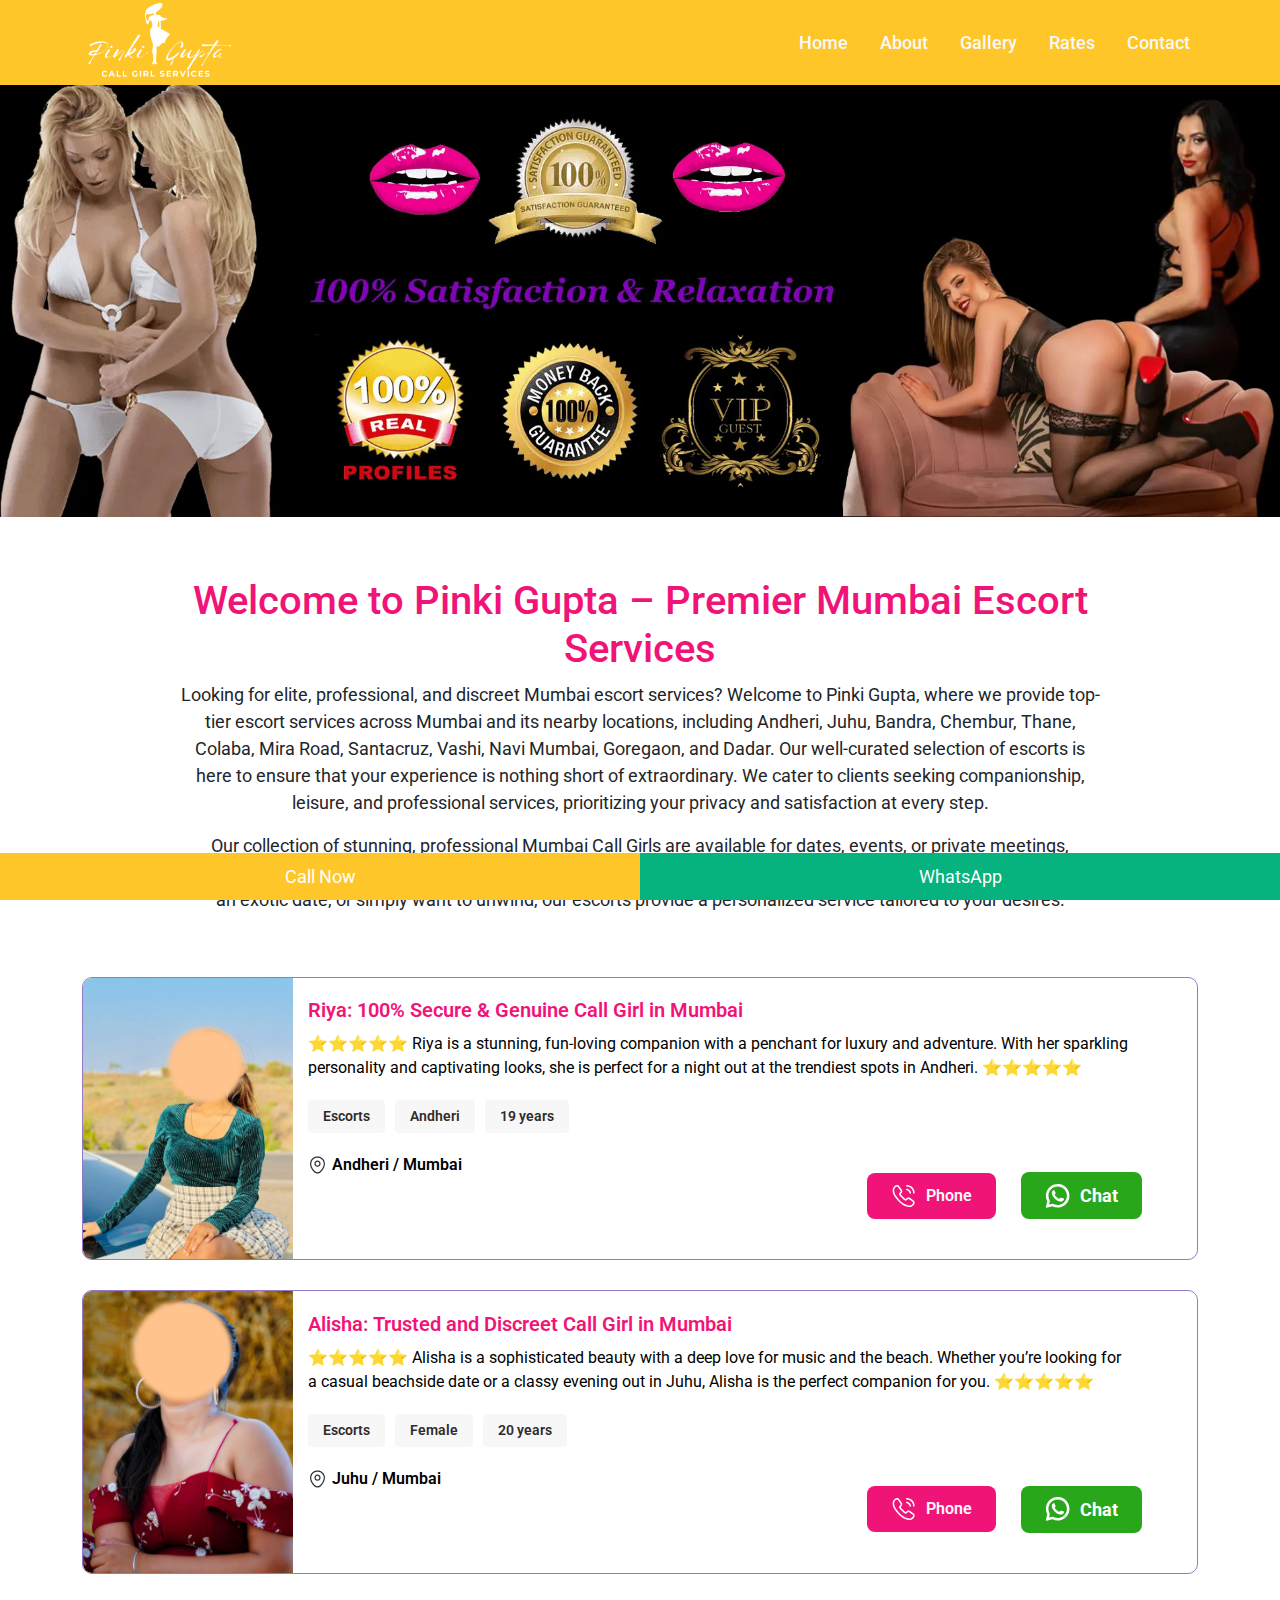
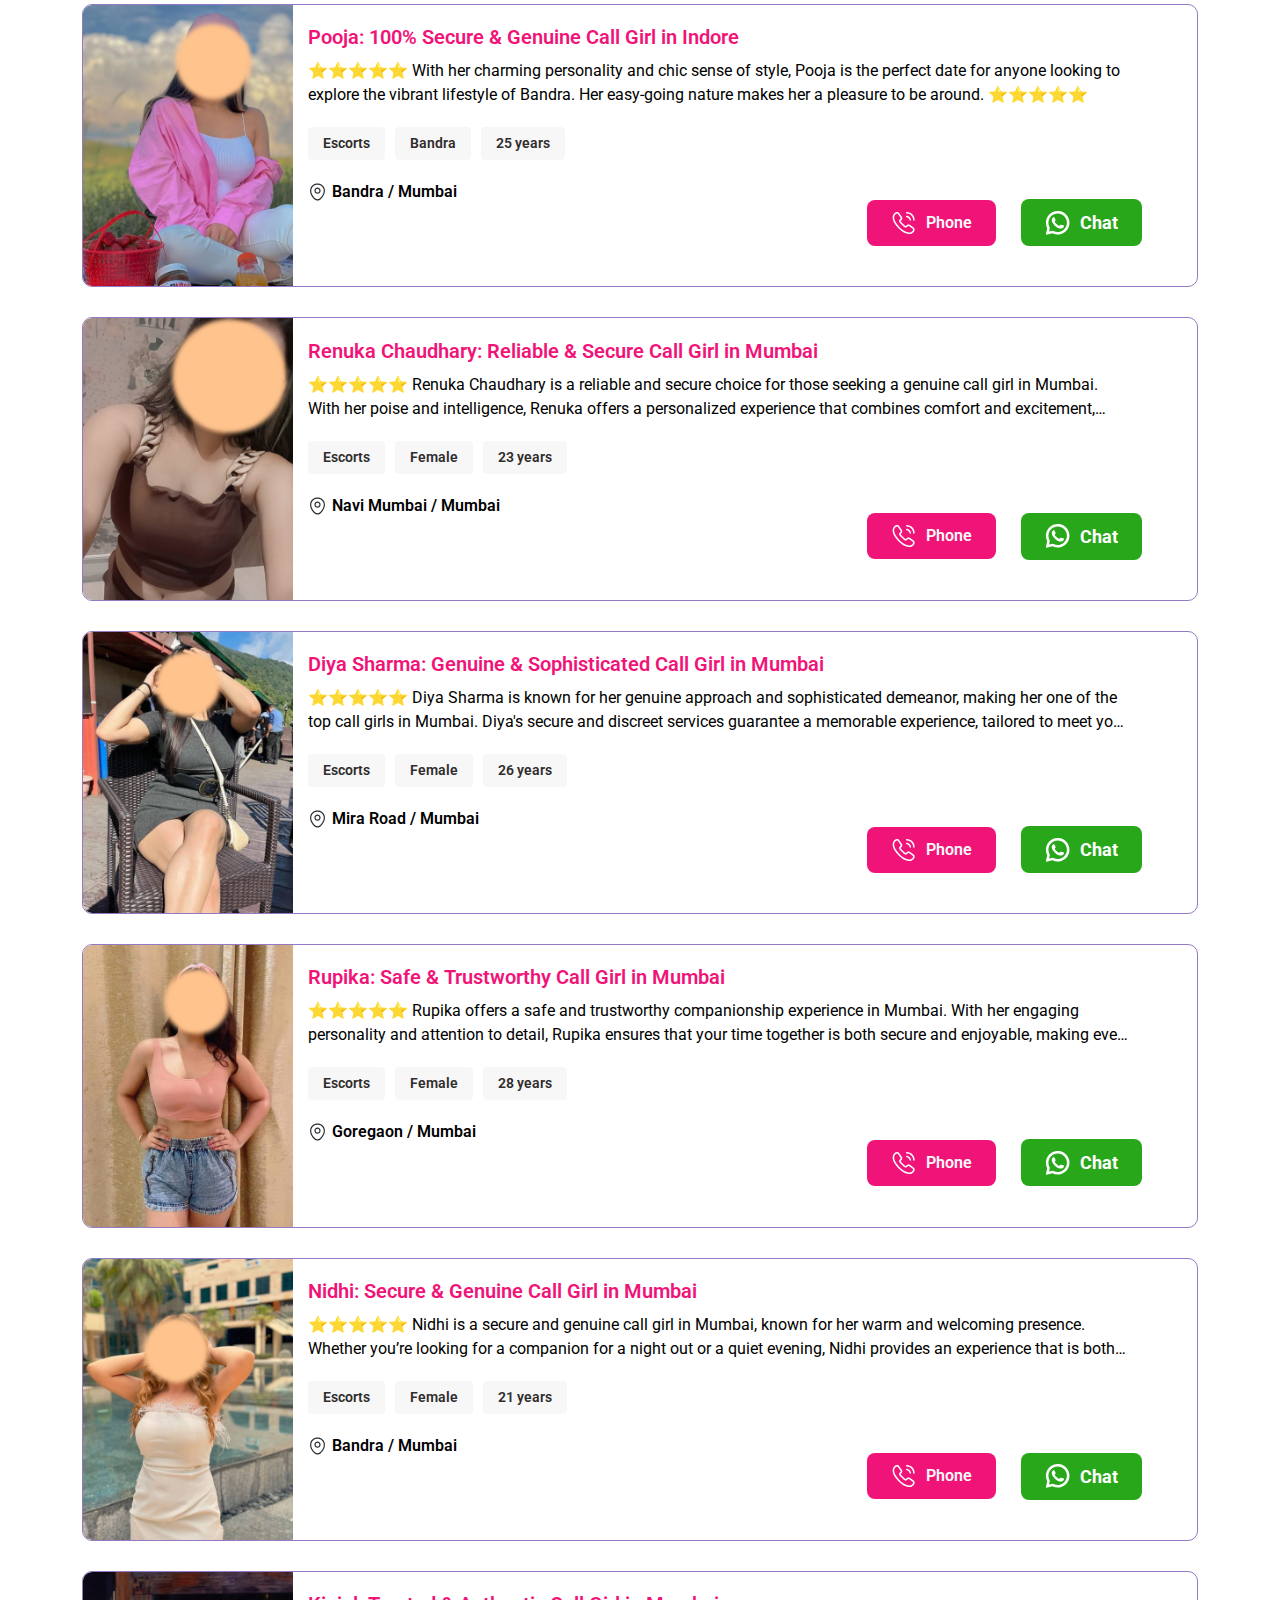
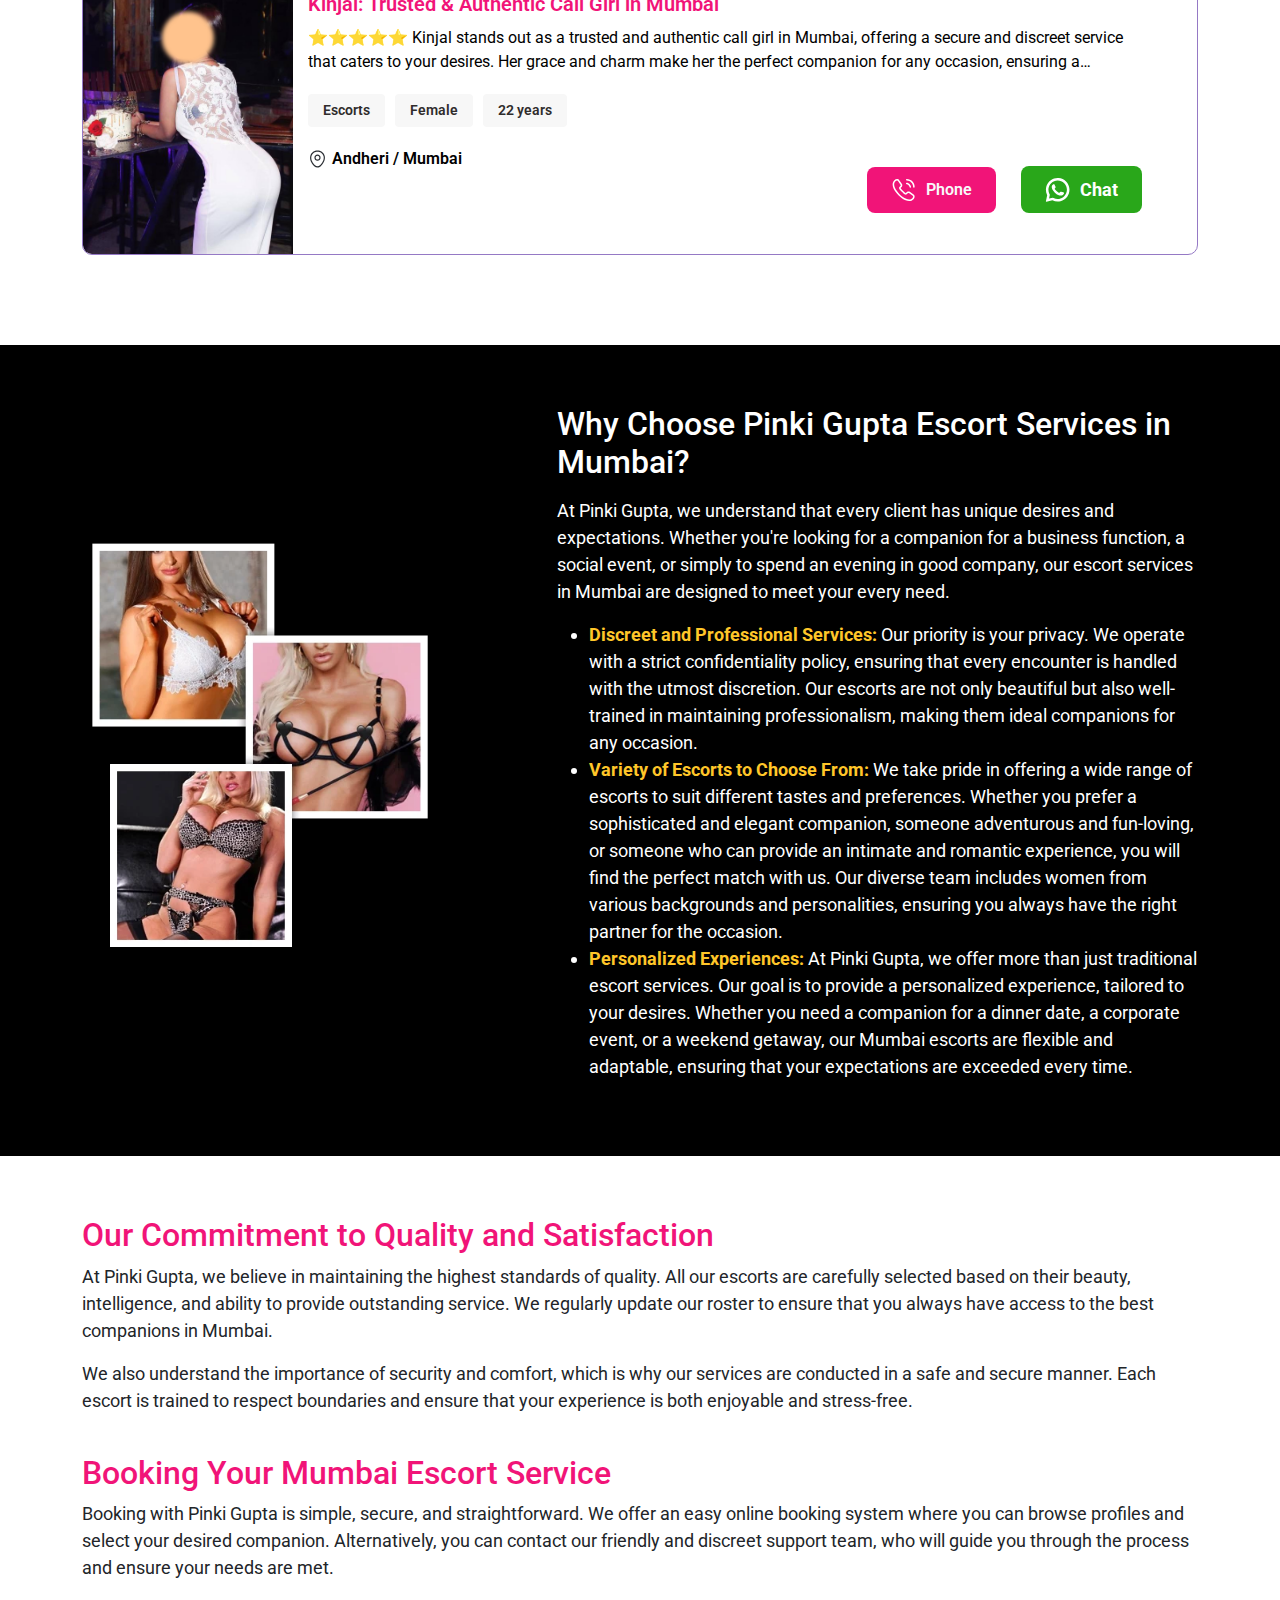
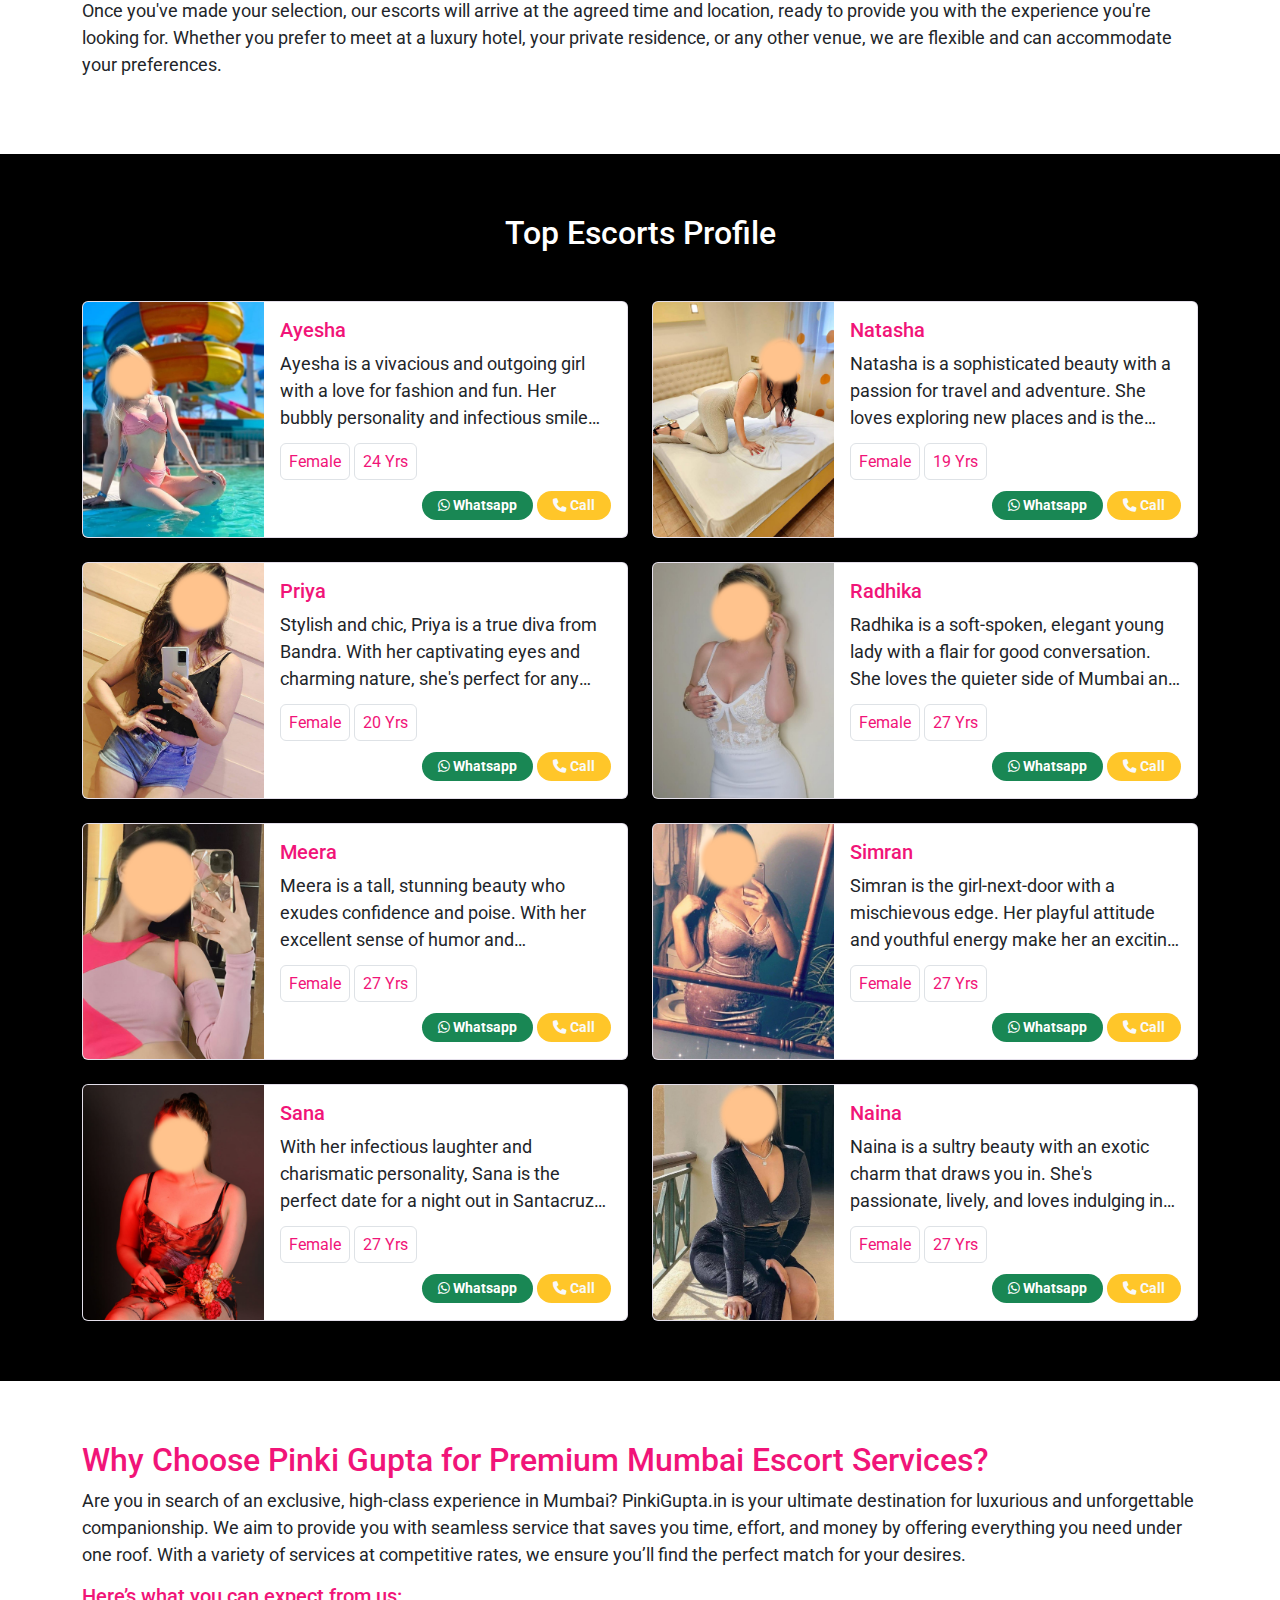
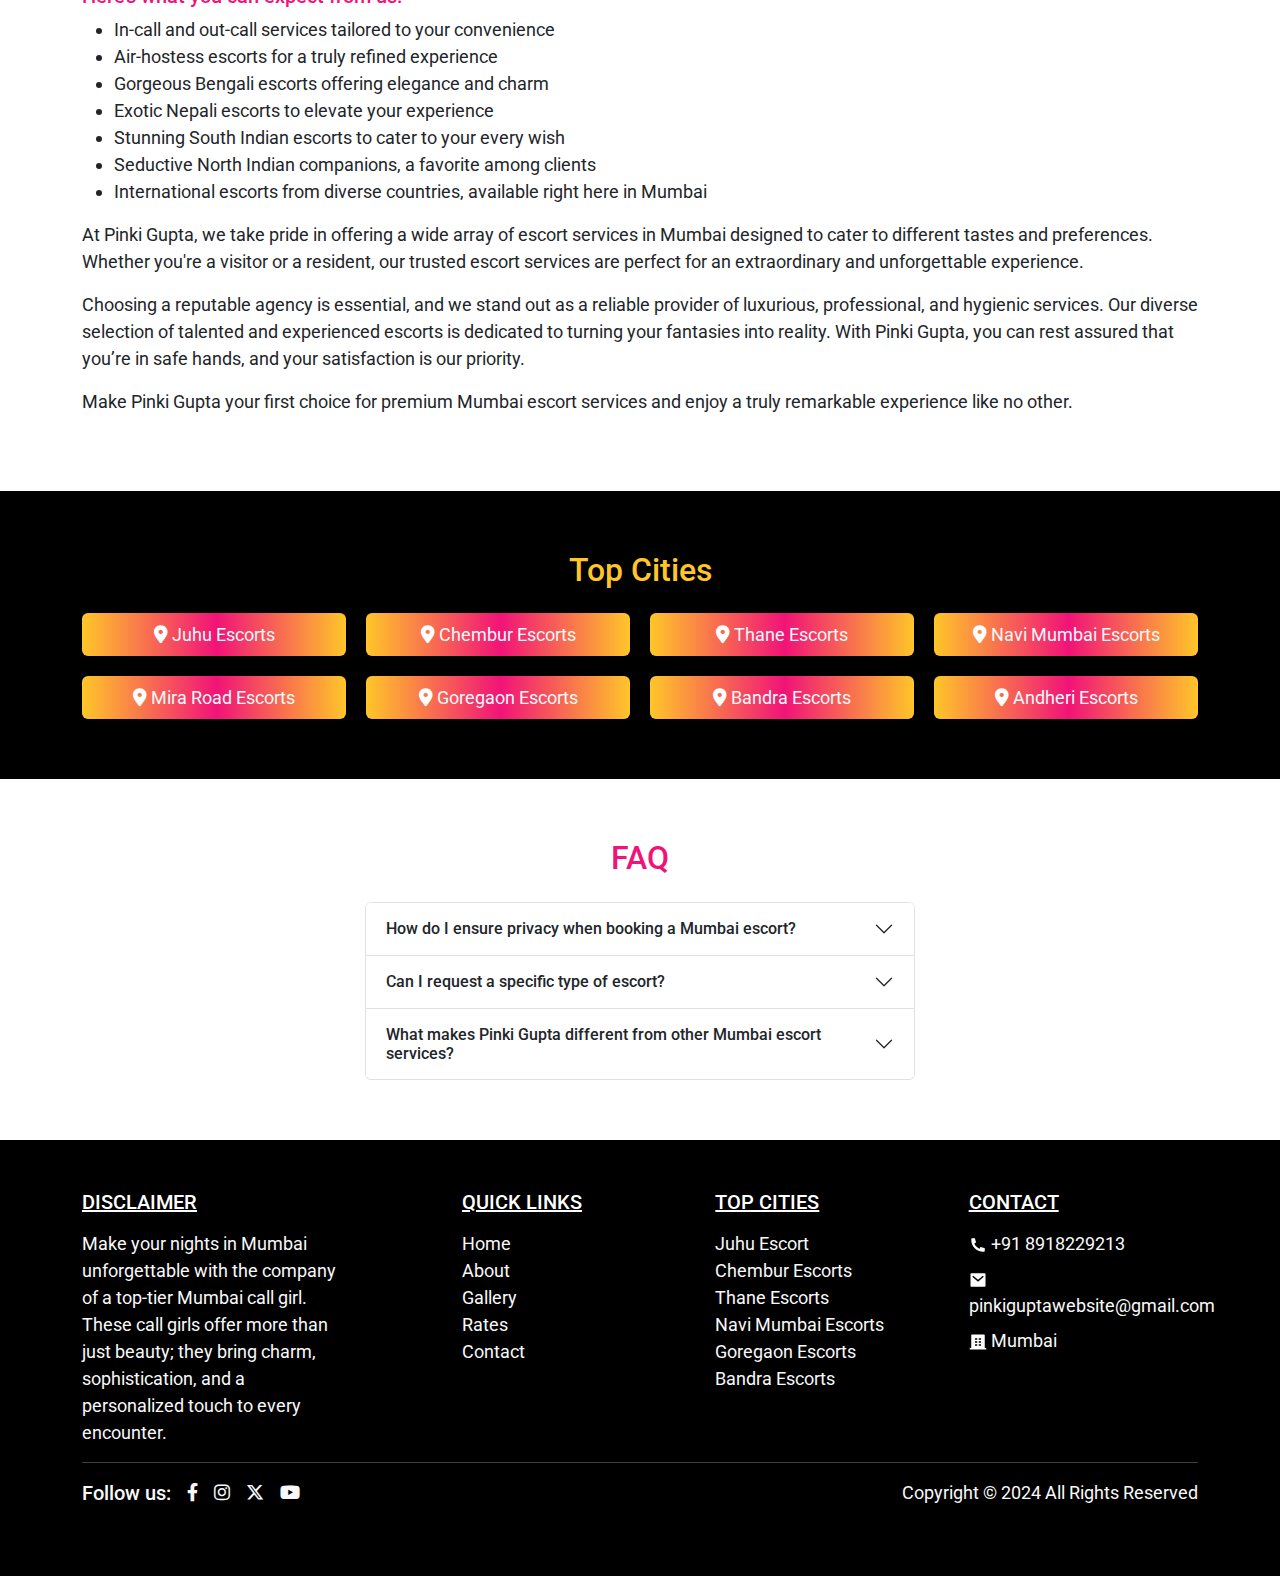
==== index.html @ 21f7db59 "first commit" ====
<!DOCTYPE html>
<html lang="en">
   <head>
      <!-- Google Tag Manager -->
      <script>(function(w,d,s,l,i){w[l]=w[l]||[];w[l].push({'gtm.start':
      new Date().getTime(),event:'gtm.js'});var f=d.getElementsByTagName(s)[0],
      j=d.createElement(s),dl=l!='dataLayer'?'&l='+l:'';j.async=true;j.src=
      'https://www.googletagmanager.com/gtm.js?id='+i+dl;f.parentNode.insertBefore(j,f);
      })(window,document,'script','dataLayer','GTM-KV9V7JP4');</script>
      <!-- End Google Tag Manager -->
      <meta charset="UTF-8" />
      <meta name="viewport" content="width=device-width, initial-scale=1.0" />
      <title>Elite Mumbai Escort Services | Premium Escorts in Mumbai & Nearby Locations</title>
      <meta name="description" content="Discreet, professional Mumbai escort services. Available in Andheri, Bandra, Thane & more. Book elite companions for a personalized experience.">
      <link rel="canonical" href="https://pinkigupta.in/">
      <meta property="og:title" content="Elite Mumbai Escort Services | Premium Escorts in Mumbai & Nearby Locations">
      <meta property="og:description" content="Discreet, professional Mumbai escort services. Available in Andheri, Bandra, Thane & more. Book elite companions for a personalized experience.">
      <meta property="og:type" content="website">
      <meta property="og:url" content="https://pinkigupta.in/">
      <meta property="og:image" content="https://pinkigupta.in/assets/img/pinkigupta.jpg"/>
      <meta name="country" content="India">
      <meta name="city" content="Thane">
      <meta name="state" content="pinkigupta">
      <script type="application/ld+json">
         {
          "@context": "https://schema.org",
          "@type": "AdultEntertainment",
          "name": "pinkigupta",
          "image": "",
          "@id": "",
          "url": "https://pinkigupta.in/",
          "telephone": "+918918229213",
          "priceRange": "6000",
          "address": {
           "@type": "PostalAddress",
           "streetAddress": "Thane",
           "addressLocality": "Mumbai",
           "postalCode": "400080",
           "addressCountry": "IN"
         },
         "geo": {
           "@type": "GeoCoordinates",
           "latitude": 19.218330,
           "longitude": 72.978088
         },
         "openingHoursSpecification": {
           "@type": "OpeningHoursSpecification",
           "dayOfWeek": [
            "Monday",
            "Tuesday",
            "Wednesday",
            "Thursday",
            "Friday",
            "Saturday",
            "Sunday"
         ],
           "opens": "00:00",
           "closes": "23:59"
         },
         "sameAs": [
           "https://x.com/pinkigupta",
           "https://www.pinkigupta.in/"
         ] 
         }
      </script>
      <link rel="stylesheet" href="./assets/css/bootstrap.min.css" />
      <link rel="stylesheet" href="./assets/css/style.css" />
      <link rel="stylesheet" href="./assets/css/responsive.css" />
      <link rel="stylesheet" href="./assets/font-awesome/css/all.min.css">
      <link rel="icon" href="./assets/img/pinkigupta-fav.jpg" type="image/x-icon">
      <meta name="google-site-verification" content="_9gTAiCtCg2wqTiUi94_XQ20o-LtEpLVbQ6wiKLTScI" />
<!-- Google tag (gtag.js) -->
<script async src="https://www.googletagmanager.com/gtag/js?id=G-8136TJM36T"></script>
<script>
  window.dataLayer = window.dataLayer || [];
  function gtag(){dataLayer.push(arguments);}
  gtag('js', new Date());

  gtag('config', 'G-8136TJM36T');
</script>

   </head>

   <body>
      <!-- Google Tag Manager (noscript) -->
      <noscript><iframe src="https://www.googletagmanager.com/ns.html?id=GTM-KV9V7JP4"
      height="0" width="0" style="display:none;visibility:hidden"></iframe></noscript>
      <!-- End Google Tag Manager (noscript) -->
      <!-- navbar -->
      <nav class="navbar navbar-expand-lg navbar-dark py-lg-0 header" id="header">
         <div class="container">
            <a class="navbar-brand py-0" href="./">
            <span class="h2 fw-semibold">
            <img src="./assets/img/pinkigupta.jpg" class="img-fluid" alt="High-class escorts in Juhu, Mumbai">
            </span>
            </a>
            <button class="navbar-toggler border-0" data-bs-toggle="offcanvas" href="#offcanvasExample" role="button" aria-controls="offcanvasExample">
            <span class="navbar-toggler-icon"></span>
            </button>
            <div class="offcanvas offcanvas-end bgc-primary" tabindex="-1" id="offcanvasExample" aria-labelledby="offcanvasExampleLabel">
               <div class="offcanvas-header">
                  <a href="./">
                  <span class="h2 fw-semibold">
                  <img src="./assets/img/pinkigupta.jpg" width="30%" class="img-fluid" alt="Elite call girls in Chembur, Mumbai">
                  </span>
                  </a>
                  <button type="button" class="btn-close btn-close-white" data-bs-dismiss="offcanvas" aria-label="Close"></button>
               </div>
               <div class="offcanvas-body">
                  <div class="navbar-collapse">
                     <ul class="navbar-nav ms-auto mb-2 mb-lg-0 gap-lg-3">
                        <li class="nav-item">
                           <a class="nav-link" href="./">Home</a>
                        </li>
                        <li class="nav-item">
                           <a class="nav-link" href="./about-us.html">About</a>
                        </li>
                        <li class="nav-item">
                           <a class="nav-link" href="./gallery.html">Gallery</a>
                        </li>
                        <li class="nav-item">
                           <a class="nav-link" href="./rates.html">Rates</a>
                        </li>
                        <li class="nav-item">
                           <a class="nav-link" href="./contact-me.html">Contact</a>
                        </li>
                     </ul>
                  </div>
               </div>
            </div>
         </div>
      </nav>
      <section class="banner">
         <img src="./assets/img/main-banner.jpg" class="img-fluid" width="100%" alt="VIP escorts available in Thane, Mumbai">
      </section>
      <section>
         <div class="container">
            <div class="row mb-5">
               <div class="col-lg-10 offset-lg-1 text-center">
                  <h1 class="text-primary">Welcome to Pinki Gupta – Premier Mumbai Escort Services</h1>
                  <p>Looking for elite, professional, and discreet Mumbai escort services? Welcome to Pinki Gupta, where we provide top-tier escort services across Mumbai and its nearby locations, including Andheri, Juhu, Bandra, Chembur, Thane, Colaba, Mira Road, Santacruz, Vashi, Navi Mumbai, Goregaon, and Dadar. Our well-curated selection of escorts is here to ensure that your experience is nothing short of extraordinary. We cater to clients seeking companionship, leisure, and professional services, prioritizing your privacy and satisfaction at every step.</p>
                  <p>Our collection of stunning, professional Mumbai Call Girls are available for dates, events, or private meetings, ensuring discretion, satisfaction, and complete confidentiality. Whether you need a companion for a business event, an exotic date, or simply want to unwind, our escorts provide a personalized service tailored to your desires.</p>
               </div>
            </div>
            <div class="row">
               <div class="col-md-12">
                  <div class="product-list-box">
                     <div class="product-inner-list">
                        <div class="product-img">
                           <a href="">
                              <img loading="lazy" src="./assets/img/riya.jpg" alt="Exclusive Andheri escorts in Mumbai">
                           </a>
                        </div>
                        <div class="product-list-detail">
                           <a href="">
                              <h4>Riya: 100% Secure & Genuine Call Girl in Mumbai</h4>
                           </a>
                           <p>⭐⭐⭐⭐⭐ Riya is a stunning, fun-loving companion with a penchant for luxury and adventure. With her sparkling personality and captivating looks, she is perfect for a night out at the trendiest spots in Andheri. ⭐⭐⭐⭐⭐</p>
                           <ul>
                              <li>Escorts</li>
                              <li>Andheri</li>
                              <li>19 years</li>
                           </ul>
                           <span><img src="./assets/img/location.svg" alt="Andheri luxury escorts available, Mumbai">
                              <a href="">
                                 Andheri / Mumbai
                              </a>
                           </span>
                           <div class="share-btn-right call-info-btn">
                              <a class="thm-btn" href="tel:+918918229213"><span><img src="./assets/img/call-icon.svg" alt="call icon"></span><span id="spanPhone">Phone</span></a>
                              <a class="thm-btn whatsapp-btn" href="https://wa.me/+918918229213?text=Hi,%20I%20am%20looking%20escorts%20in%20Mumbai.%20[https://pinkigupta.in/]" target="_blank"><span><img src="./assets/img/whatsapp.svg" alt="whatsapp"></span> Chat</a>
                           </div>
                           <div class="share-btn-right call-info-btn-mob">
                              <a class="thm-btn" href="tel:+918918229213"><span><img src="./assets/img/call-icon.svg" alt="call icon"></span> </a>
                              <a class="thm-btn whatsapp-btn" href="https://wa.me/+918918229213?text=Hi,%20I%20am%20looking%20escorts%20in%20Mumbai.%20[https://pinkigupta.in/]" target="_blank"><span><img src="./assets/img/whatsapp.svg" alt="whatsapp"></span> </a>
                           </div>
                        </div>
                     </div>
                  </div>
                  <div class="product-list-box">
                     <div class="product-inner-list">
                        <div class="product-img">
                           <a href="">
                              <img loading="lazy" src="./assets/img/alisha.jpg" alt="Juhu hot call girls, Mumbai">
                           </a>
                        </div>
                        <div class="product-list-detail">
                           <a href="">
                              <h4>Alisha: Trusted and Discreet Call Girl in Mumbai</h4>
                           </a>
                           <p>⭐⭐⭐⭐⭐ Alisha is a sophisticated beauty with a deep love for music and the beach. Whether you’re looking for a casual beachside date or a classy evening out in Juhu, Alisha is the perfect companion for you. ⭐⭐⭐⭐⭐</p>
                           <ul>
                              <li>Escorts</li>
                              <li>Female</li>
                              <li>20 years</li>
                           </ul>
                           <span><img src="./assets/img/location.svg" alt="Juhu top escorts available, Mumbai">
                              <a href="">
                                 Juhu / Mumbai
                              </a>
                           </span>
                           <div class="share-btn-right call-info-btn">
                              <a class="thm-btn" href="tel:+918918229213"><span><img src="./assets/img/call-icon.svg" alt="call icon"></span><span id="spanPhone">Phone</span></a>
                              <a class="thm-btn whatsapp-btn" href="https://wa.me/+918918229213?text=Hi,%20I%20am%20looking%20escorts%20in%20Mumbai.%20[https://pinkigupta.in/]" target="_blank"><span><img src="./assets/img/whatsapp.svg" alt="whatsapp"></span> Chat</a>
                           </div>
                           <div class="share-btn-right call-info-btn-mob">
                              <a class="thm-btn" href="tel:8918229213"><span><img src="./assets/img/call-icon.svg" alt="call icon"></span> </a>
                              <a class="thm-btn whatsapp-btn" href="#" target="_blank"><span><img src="./assets/img/whatsapp.svg" alt="whatsapp"></span> </a>
                           </div>
                        </div>
                     </div>
                  </div>
                  <div class="product-list-box">
                     <div class="product-inner-list">
                        <div class="product-img">
                           <a href="">
                              <img loading="lazy" src="./assets/img/pooja.jpg" alt="Luxury Thane call girls, Mumbai">
                           </a>
                        </div>
                        <div class="product-list-detail">
                           <a href="">
                              <h4>Pooja: 100% Secure & Genuine Call Girl in Indore</h4>
                           </a>
                           <p>⭐⭐⭐⭐⭐ With her charming personality and chic sense of style, Pooja is the perfect date for anyone looking to explore the vibrant lifestyle of Bandra. Her easy-going nature makes her a pleasure to be around. ⭐⭐⭐⭐⭐</p>
                           <ul>
                              <li>Escorts</li>
                              <li>Bandra</li>
                              <li>25 years</li>
                           </ul>
                           <span><img src="./assets/img/location.svg" alt="Luxury Thane call girls, Mumbai">
                              <a href="">
                                 Bandra / Mumbai
                              </a>
                           </span>
                           <div class="share-btn-right call-info-btn">
                              <a class="thm-btn" href="tel:+918918229213"><span><img src="./assets/img/call-icon.svg" alt="call icon"></span><span id="spanPhone">Phone</span></a>
                              <a class="thm-btn whatsapp-btn" href="https://wa.me/+918918229213?text=Hi,%20I%20am%20looking%20escorts%20in%20Mumbai.%20[https://pinkigupta.in/]" target="_blank"><span><img src="./assets/img/whatsapp.svg" alt="whatsapp"></span> Chat</a>
                           </div>
                           <div class="share-btn-right call-info-btn-mob">
                              <a class="thm-btn" href="tel:8918229213"><span><img src="./assets/img/call-icon.svg" alt="call icon"></span> </a>
                              <a class="thm-btn whatsapp-btn" href="#" target="_blank"><span><img src="./assets/img/whatsapp.svg" alt="whatsapp"></span> </a>
                           </div>
                        </div>
                     </div>
                  </div>
                  <div class="product-list-box">
                     <div class="product-inner-list">
                        <div class="product-img">
                           <a href="">
                              <img loading="lazy" src="./assets/img/renuka.jpg" alt="Navi Mumbai hot escorts for hire, Mumbai">
                           </a>
                        </div>
                        <div class="product-list-detail">
                           <a href="">
                              <h4>Renuka Chaudhary: Reliable & Secure Call Girl in Mumbai</h4>
                           </a>
                           <p>⭐⭐⭐⭐⭐ Renuka Chaudhary is a reliable and secure choice for those seeking a genuine call girl in Mumbai. With her poise and intelligence, Renuka offers a personalized experience that combines comfort and excitement, ensuring your time together is truly special. ⭐⭐⭐⭐⭐</p>
                           <ul>
                              <li>Escorts</li>
                              <li>Female</li>
                              <li>23 years</li>
                           </ul>
                           <span><img src="./assets/img/location.svg" alt="Navi Mumbai hot escorts for hire, Mumbai">
                              <a href="">
                                 Navi Mumbai / Mumbai
                              </a>
                           </span>
                           <div class="share-btn-right call-info-btn">
                              <a class="thm-btn" href="tel:+918918229213"><span><img src="./assets/img/call-icon.svg" alt="call icon"></span><span id="spanPhone">Phone</span></a>
                              <a class="thm-btn whatsapp-btn" href="https://wa.me/+918918229213?text=Hi,%20I%20am%20looking%20escorts%20in%20Mumbai.%20[https://pinkigupta.in/]" target="_blank"><span><img src="./assets/img/whatsapp.svg" alt="whatsapp"></span> Chat</a>
                           </div>
                           <div class="share-btn-right call-info-btn-mob">
                              <a class="thm-btn" href="tel:8918229213"><span><img src="./assets/img/call-icon.svg" alt="call icon"></span> </a>
                              <a class="thm-btn whatsapp-btn" href="#" target="_blank"><span><img src="./assets/img/whatsapp.svg" alt="whatsapp"></span> </a>
                           </div>
                        </div>
                     </div>
                  </div>
                  <div class="product-list-box">
                     <div class="product-inner-list">
                        <div class="product-img">
                           <a href="">
                              <img loading="lazy" src="./assets/img/diya.jpg" alt="Mira Road exclusive escort services, Mumbai">
                           </a>
                        </div>
                        <div class="product-list-detail">
                           <a href="">
                              <h4>Diya Sharma: Genuine & Sophisticated Call Girl in Mumbai</h4>
                           </a>
                           <p>⭐⭐⭐⭐⭐ Diya Sharma is known for her genuine approach and sophisticated demeanor, making her one of the top call girls in Mumbai. Diya's secure and discreet services guarantee a memorable experience, tailored to meet your expectations. ⭐⭐⭐⭐⭐</p>
                           <ul>
                              <li>Escorts</li>
                              <li>Female</li>
                              <li>26 years</li>
                           </ul>
                           <span><img src="./assets/img/location.svg" alt="Gorgeous call girls in Mira Road, Mumbai">
                              <a href="">
                                 Mira Road / Mumbai
                              </a>
                           </span>
                           <div class="share-btn-right call-info-btn">
                              <a class="thm-btn" href="tel:+918918229213"><span><img src="./assets/img/call-icon.svg" alt="call icon"></span><span id="spanPhone">Phone</span></a>
                              <a class="thm-btn whatsapp-btn" href="https://wa.me/+918918229213?text=Hi,%20I%20am%20looking%20escorts%20in%20Mumbai.%20[https://pinkigupta.in/]" target="_blank"><span><img src="./assets/img/whatsapp.svg" alt="whatsapp"></span> Chat</a>
                           </div>
                           <div class="share-btn-right call-info-btn-mob">
                              <a class="thm-btn" href="tel:8918229213"><span><img src="./assets/img/call-icon.svg" alt="call icon"></span> </a>
                              <a class="thm-btn whatsapp-btn" href="#" target="_blank"><span><img src="./assets/img/whatsapp.svg" alt="whatsapp"></span> </a>
                           </div>
                        </div>
                     </div>
                  </div>
                  <div class="product-list-box">
                     <div class="product-inner-list">
                        <div class="product-img">
                           <a href="">
                              <img loading="lazy" src="./assets/img/rupika.jpg" alt="Goregaon best call girls available, Mumbai">
                           </a>
                        </div>
                        <div class="product-list-detail">
                           <a href="">
                              <h4>Rupika: Safe & Trustworthy Call Girl in Mumbai</h4>
                           </a>
                           <p>⭐⭐⭐⭐⭐ Rupika offers a safe and trustworthy companionship experience in Mumbai. With her engaging personality and attention to detail, Rupika ensures that your time together is both secure and enjoyable, making every moment count. ⭐⭐⭐⭐⭐</p>
                           <ul>
                              <li>Escorts</li>
                              <li>Female</li>
                              <li>28 years</li>
                           </ul>
                           <span><img src="./assets/img/location.svg" alt="Best Goregaon escorts in Mumbai">
                              <a href="">
                                 Goregaon / Mumbai
                              </a>
                           </span>
                           <div class="share-btn-right call-info-btn">
                              <a class="thm-btn" href="tel:+918918229213"><span><img src="./assets/img/call-icon.svg" alt="call icon"></span><span id="spanPhone">Phone</span></a>
                              <a class="thm-btn whatsapp-btn" href="https://wa.me/+918918229213?text=Hi,%20I%20am%20looking%20escorts%20in%20Mumbai.%20[https://pinkigupta.in/]" target="_blank"><span><img src="./assets/img/whatsapp.svg" alt="whatsapp"></span> Chat</a>
                           </div>
                           <div class="share-btn-right call-info-btn-mob">
                              <a class="thm-btn" href="tel:8918229213"><span><img src="./assets/img/call-icon.svg" alt="call icon"></span> </a>
                              <a class="thm-btn whatsapp-btn" href="#" target="_blank"><span><img src="./assets/img/whatsapp.svg" alt="whatsapp"></span> </a>
                           </div>
                        </div>
                     </div>
                  </div>
                  <div class="product-list-box">
                     <div class="product-inner-list">
                        <div class="product-img">
                           <a href="">
                              <img loading="lazy" src="./assets/img/nidhi.jpg" alt="Bandra high-end escort services, Mumbai">
                           </a>
                        </div>
                        <div class="product-list-detail">
                           <a href="">
                              <h4>Nidhi: Secure & Genuine Call Girl in Mumbai</h4>
                           </a>
                           <p>⭐⭐⭐⭐⭐ Nidhi is a secure and genuine call girl in Mumbai, known for her warm and welcoming presence. Whether you’re looking for a companion for a night out or a quiet evening, Nidhi provides an experience that is both authentic and unforgettable. ⭐⭐⭐⭐⭐</p>
                           <ul>
                              <li>Escorts</li>
                              <li>Female</li>
                              <li>21 years</li>
                           </ul>
                           <span><img src="./assets/img/location.svg" alt="Top-class escorts in Bandra, Mumbai">
                              <a href="">
                                 Bandra / Mumbai
                              </a>
                           </span>
                           <div class="share-btn-right call-info-btn">
                              <a class="thm-btn" href="tel:+918918229213"><span><img src="./assets/img/call-icon.svg" alt="call icon"></span><span id="spanPhone">Phone</span></a>
                              <a class="thm-btn whatsapp-btn" href="https://wa.me/+918918229213?text=Hi,%20I%20am%20looking%20escorts%20in%20Mumbai.%20[https://pinkigupta.in/]" target="_blank"><span><img src="./assets/img/whatsapp.svg" alt="whatsapp"></span> Chat</a>
                           </div>
                           <div class="share-btn-right call-info-btn-mob">
                              <a class="thm-btn" href="tel:8918229213"><span><img src="./assets/img/call-icon.svg" alt="call icon"></span> </a>
                              <a class="thm-btn whatsapp-btn" href="#" target="_blank"><span><img src="./assets/img/whatsapp.svg" alt="whatsapp"></span> </a>
                           </div>
                        </div>
                     </div>
                  </div>
                  <div class="product-list-box">
                     <div class="product-inner-list">
                        <div class="product-img">
                           <a href="">
                              <img loading="lazy" src="./assets/img/kinjal.jpg" alt="Andheri VIP escorts for discreet services, Mumbai">
                           </a>
                        </div>
                        <div class="product-list-detail">
                           <a href="">
                              <h4>Kinjal: Trusted & Authentic Call Girl in Mumbai</h4>
                           </a>
                           <p>⭐⭐⭐⭐⭐ Kinjal stands out as a trusted and authentic call girl in Mumbai, offering a secure and discreet service that caters to your desires. Her grace and charm make her the perfect companion for any occasion, ensuring a memorable and enjoyable experience. ⭐⭐⭐⭐⭐</p>
                           <ul>
                              <li>Escorts</li>
                              <li>Female</li>
                              <li>22 years</li>
                           </ul>
                           <span><img src="./assets/img/location.svg" alt="Gorgeous Andheri escorts, Mumbai">
                              <a href="">
                                 Andheri / Mumbai
                              </a>
                           </span>
                           <div class="share-btn-right call-info-btn">
                              <a class="thm-btn" href="tel:+918918229213"><span><img src="./assets/img/call-icon.svg" alt="call icon"></span><span id="spanPhone">Phone</span></a>
                              <a class="thm-btn whatsapp-btn" href="https://wa.me/+918918229213?text=Hi,%20I%20am%20looking%20escorts%20in%20Mumbai.%20[https://pinkigupta.in/]" target="_blank"><span><img src="./assets/img/whatsapp.svg" alt="whatsapp"></span> Chat</a>
                           </div>
                           <div class="share-btn-right call-info-btn-mob">
                              <a class="thm-btn" href="tel:8918229213"><span><img src="./assets/img/call-icon.svg" alt="call icon"></span> </a>
                              <a class="thm-btn whatsapp-btn" href="#" target="_blank"><span><img src="./assets/img/whatsapp.svg" alt="whatsapp"></span> </a>
                           </div>
                        </div>
                     </div>
                  </div>
               </div>
            </div>
         </div>
      </section>
      <section class="bg-dark-section">
         <div class="container">
            <div class="row gy-4 align-items-center">
               <div class="col-md-6 col-lg-4">
                  <img src="./assets/img/top-rt-img.webp" alt="Thane VIP escorts for hire, Mumbai" class="img-fluid rounded">
               </div>
               <div class="col-md-6 col-lg-7 offset-lg-1">
                  <h2 class="text-white mb-3">Why Choose Pinki Gupta Escort Services in Mumbai?</h2>
                  <p class="text-white">At Pinki Gupta, we understand that every client has unique desires and expectations. Whether you're looking for a companion for a business function, a social event, or simply to spend an evening in good company, our escort services in Mumbai are designed to meet your every need.</p>
                  <ul class="text-white">
                     <li>
                        <b class="text-primary-one">
                           Discreet and Professional Services:
                        </b>
                        Our priority is your privacy. We operate with a strict confidentiality policy, ensuring that every encounter is handled with the utmost discretion. Our escorts are not only beautiful but also well-trained in maintaining professionalism, making them ideal companions for any occasion.
                     </li>
                     <li>
                        <b class="text-primary-one">
                           Variety of Escorts to Choose From:
                        </b>
                        We take pride in offering a wide range of escorts to suit different tastes and preferences. Whether you prefer a sophisticated and elegant companion, someone adventurous and fun-loving, or someone who can provide an intimate and romantic experience, you will find the perfect match with us. Our diverse team includes women from various backgrounds and personalities, ensuring you always have the right partner for the occasion.
                     </li>
                     <li>
                        <b class="text-primary-one">
                           Personalized Experiences:
                        </b>
                        At Pinki Gupta, we offer more than just traditional escort services. Our goal is to provide a personalized experience, tailored to your desires. Whether you need a companion for a dinner date, a corporate event, or a weekend getaway, our Mumbai escorts are flexible and adaptable, ensuring that your expectations are exceeded every time.
                     </li>
                  </ul>
               </div>
            </div>
         </div>
      </section>
      <section>
         <div class="container">
            <div class="row gy-4">
               <div class="col-12">
                  <h2 class="text-primary">Our Commitment to Quality and Satisfaction</h2>
                  <p>At Pinki Gupta, we believe in maintaining the highest standards of quality. All our escorts are carefully selected based on their beauty, intelligence, and ability to provide outstanding service. We regularly update our roster to ensure that you always have access to the best companions in Mumbai.</p>
                  <p>
                     We also understand the importance of security and comfort, which is why our services are conducted in a safe and secure manner. Each escort is trained to respect boundaries and ensure that your experience is both enjoyable and stress-free.
                  </p>
               </div>
               <div class="col-12">
                  <h2 class="text-primary">Booking Your Mumbai Escort Service</h2>
                  <p>Booking with Pinki Gupta is simple, secure, and straightforward. We offer an easy online booking system where you can browse profiles and select your desired companion. Alternatively, you can contact our friendly and discreet support team, who will guide you through the process and ensure your needs are met.</p>
                  <p>
                     Once you've made your selection, our escorts will arrive at the agreed time and location, ready to provide you with the experience you're looking for. Whether you prefer to meet at a luxury hotel, your private residence, or any other venue, we are flexible and can accommodate your preferences.
                  </p>
               </div>
            </div>
         </div>
      </section>
      <section class="bg-dark-section">
         <div class="container">
            <div class="row gy-4">
               <div class="col-12 text-center">
                  <h2 class="text-white mb-4">Top Escorts Profile </h2>
               </div>
               <div class="col-md-6">
                  <div class="card overflow-hidden escort-card">
                     <div class="row g-0">
                        <div class="col-lg-4">
                           <a href="">
                              <img src="./assets/img/ayesha.jpg" class="img-fluid escort-img" alt="Best Goregaon escorts available in Mumbai">
                           </a>
                        </div>
                        <div class="col-lg-8">
                           <div class="card-body">
                              <a href="">
                                 <h5 class="card-title text-primary">Ayesha</h5>
                              </a>
                              <p class="card-text line-clamp-3">Ayesha is a vivacious and outgoing girl with a love for fashion and fun. Her bubbly personality and infectious smile will light up your evening. Perfect for dinner dates and exciting nights out in Andheri.</p>
                              <p class="card-text">
                                 <small class="text-primary border rounded p-2">Female</small>
                                 <small class="text-primary border rounded p-2">24 Yrs</small>
                              </p>
                              <p class="card-text text-body-secondary text-end">
                                 <a href="https://wa.me/+918918229213?text=Hi,%20I%20am%20looking%20escorts%20in%20Mumbai.%20[https://pinkigupta.in/]" class="badge rounded-pill text-bg-success py-2 px-3" target="_blank">
                                 <i class="fa-brands fa-whatsapp"></i>
                                 <span>Whatsapp</span>
                                 </a>
                                 <a href="tel:+918918229213" class="badge rounded-pill text-bg-primary py-2 px-3">
                                 <i class="fa fa-phone"></i>
                                 <span>Call</span>
                                 </a>
                              </p>
                           </div>
                        </div>
                     </div>
                  </div>
               </div>
               <div class="col-md-6">
                  <div class="card overflow-hidden escort-card">
                     <div class="row g-0">
                        <div class="col-lg-4">
                           <a href="">
                              <img src="./assets/img/natasha.jpg" class="img-fluid escort-img" alt="Navi Mumbai VIP escorts, Mumbai">
                           </a>
                        </div>
                        <div class="col-lg-8">
                           <div class="card-body">
                              <a href="">
                                 <h5 class="card-title text-primary">Natasha</h5>
                              </a>
                              <p class="card-text line-clamp-3">Natasha is a sophisticated beauty with a passion for travel and adventure. She loves exploring new places and is the ideal companion for a luxurious night out or a romantic evening by the beach in Juhu.</p>
                              <p class="card-text">
                                 <small class="text-primary border rounded p-2">Female</small>
                                 <small class="text-primary border rounded p-2">19 Yrs</small>
                              </p>
                              <p class="card-text text-body-secondary text-end">
                                 <a href="https://wa.me/+918918229213?text=Hi,%20I%20am%20looking%20escorts%20in%20Mumbai.%20[https://pinkigupta.in/]" class="badge rounded-pill text-bg-success py-2 px-3" target="_blank">
                                 <i class="fa-brands fa-whatsapp"></i>
                                 <span>Whatsapp</span>
                                 </a>
                                 <a href="tel:+918918229213" class="badge rounded-pill text-bg-primary py-2 px-3">
                                 <i class="fa fa-phone"></i>
                                 <span>Call</span>
                                 </a>
                              </p>
                           </div>
                        </div>
                     </div>
                  </div>
               </div>
               <div class="col-md-6">
                  <div class="card overflow-hidden escort-card">
                     <div class="row g-0">
                        <div class="col-lg-4">
                           <a href="">
                              <img src="./assets/img/priya.jpg" class="img-fluid escort-img" alt="Mira Road escorts for discreet services, Mumbai">
                           </a>
                        </div>
                        <div class="col-lg-8">
                           <div class="card-body">
                              <a href="">
                                 <h5 class="card-title text-primary">Priya</h5>
                              </a>
                              <p class="card-text line-clamp-3">Stylish and chic, Priya is a true diva from Bandra. With her captivating eyes and charming nature, she's perfect for any social event, bringing glamour and grace wherever she goes.</p>
                              <p class="card-text">
                                 <small class="text-primary border rounded p-2">Female</small>
                                 <small class="text-primary border rounded p-2">20 Yrs</small>
                              </p>
                              <p class="card-text text-body-secondary text-end">
                                 <a href="https://wa.me/+918918229213?text=Hi,%20I%20am%20looking%20escorts%20in%20Mumbai.%20[https://pinkigupta.in/]" class="badge rounded-pill text-bg-success py-2 px-3" target="_blank">
                                 <i class="fa-brands fa-whatsapp"></i>
                                 <span>Whatsapp</span>
                                 </a>
                                 <a href="tel:+918918229213" class="badge rounded-pill text-bg-primary py-2 px-3">
                                 <i class="fa fa-phone"></i>
                                 <span>Call</span>
                                 </a>
                              </p>
                           </div>
                        </div>
                     </div>
                  </div>
               </div>
               <div class="col-md-6">
                  <div class="card overflow-hidden escort-card">
                     <div class="row g-0">
                        <div class="col-lg-4">
                           <a href="">
                              <img src="./assets/img/radhika.jpg" class="img-fluid escort-img" alt="Sexy Thane call girls, Mumbai">
                           </a>
                        </div>
                        <div class="col-lg-8">
                           <div class="card-body">
                              <a href="">
                                 <h5 class="card-title text-primary">Radhika</h5>
                              </a>
                              <p class="card-text line-clamp-3">Radhika is a soft-spoken, elegant young lady with a flair for good conversation. She loves the quieter side of Mumbai and is the ideal companion for an intimate evening in the heart of Chembur.</p>
                              <p class="card-text">
                                 <small class="text-primary border rounded p-2">Female</small>
                                 <small class="text-primary border rounded p-2">27 Yrs</small>
                              </p>
                              <p class="card-text text-body-secondary text-end">
                                 <a href="https://wa.me/+918918229213?text=Hi,%20I%20am%20looking%20escorts%20in%20Mumbai.%20[https://pinkigupta.in/]" class="badge rounded-pill text-bg-success py-2 px-3" target="_blank">
                                 <i class="fa-brands fa-whatsapp"></i>
                                 <span>Whatsapp</span>
                                 </a>
                                 <a href="tel:+918918229213" class="badge rounded-pill text-bg-primary py-2 px-3">
                                 <i class="fa fa-phone"></i>
                                 <span>Call</span>
                                 </a>
                              </p>
                           </div>
                        </div>
                     </div>
                  </div>
               </div>
               <div class="col-md-6">
                  <div class="card overflow-hidden escort-card">
                     <div class="row g-0">
                        <div class="col-lg-4">
                           <a href="">
                              <img src="./assets/img/meera.jpg" class="img-fluid escort-img" alt="Sexy Thane call girls, Mumbai">
                           </a>
                        </div>
                        <div class="col-lg-8">
                           <div class="card-body">
                              <a href="">
                                 <h5 class="card-title text-primary">Meera</h5>
                              </a>
                              <p class="card-text line-clamp-3">Meera is a tall, stunning beauty who exudes confidence and poise. With her excellent sense of humor and intelligence, she's perfect for both formal events and casual outings in Thane.</p>
                              <p class="card-text">
                                 <small class="text-primary border rounded p-2">Female</small>
                                 <small class="text-primary border rounded p-2">27 Yrs</small>
                              </p>
                              <p class="card-text text-body-secondary text-end">
                                 <a href="https://wa.me/+918918229213?text=Hi,%20I%20am%20looking%20escorts%20in%20Mumbai.%20[https://pinkigupta.in/]" class="badge rounded-pill text-bg-success py-2 px-3" target="_blank">
                                 <i class="fa-brands fa-whatsapp"></i>
                                 <span>Whatsapp</span>
                                 </a>
                                 <a href="tel:+918918229213" class="badge rounded-pill text-bg-primary py-2 px-3">
                                 <i class="fa fa-phone"></i>
                                 <span>Call</span>
                                 </a>
                              </p>
                           </div>
                        </div>
                     </div>
                  </div>
               </div>
               <div class="col-md-6">
                  <div class="card overflow-hidden escort-card">
                     <div class="row g-0">
                        <div class="col-lg-4">
                           <a href="">
                              <img src="./assets/img/simran.jpg" class="img-fluid escort-img" alt="Sexy Thane call girls, Mumbai">
                           </a>
                        </div>
                        <div class="col-lg-8">
                           <div class="card-body">
                              <a href="">
                                 <h5 class="card-title text-primary">Simran</h5>
                              </a>
                              <p class="card-text line-clamp-3">Simran is the girl-next-door with a mischievous edge. Her playful attitude and youthful energy make her an exciting companion for nights out in Colaba, full of adventure and fun.</p>
                              <p class="card-text">
                                 <small class="text-primary border rounded p-2">Female</small>
                                 <small class="text-primary border rounded p-2">27 Yrs</small>
                              </p>
                              <p class="card-text text-body-secondary text-end">
                                 <a href="https://wa.me/+918918229213?text=Hi,%20I%20am%20looking%20escorts%20in%20Mumbai.%20[https://pinkigupta.in/]" class="badge rounded-pill text-bg-success py-2 px-3" target="_blank">
                                 <i class="fa-brands fa-whatsapp"></i>
                                 <span>Whatsapp</span>
                                 </a>
                                 <a href="tel:+918918229213" class="badge rounded-pill text-bg-primary py-2 px-3">
                                 <i class="fa fa-phone"></i>
                                 <span>Call</span>
                                 </a>
                              </p>
                           </div>
                        </div>
                     </div>
                  </div>
               </div>
               <div class="col-md-6">
                  <div class="card overflow-hidden escort-card">
                     <div class="row g-0">
                        <div class="col-lg-4">
                           <a href="">
                              <img src="./assets/img/sana.jpg" class="img-fluid escort-img" alt="Sexy Thane call girls, Mumbai">
                           </a>
                        </div>
                        <div class="col-lg-8">
                           <div class="card-body">
                              <a href="">
                                 <h5 class="card-title text-primary">Sana</h5>
                              </a>
                              <p class="card-text line-clamp-3">With her infectious laughter and charismatic personality, Sana is the perfect date for a night out in Santacruz. Whether it's a movie or a fancy dinner, she knows how to make every moment memorable.</p>
                              <p class="card-text">
                                 <small class="text-primary border rounded p-2">Female</small>
                                 <small class="text-primary border rounded p-2">27 Yrs</small>
                              </p>
                              <p class="card-text text-body-secondary text-end">
                                 <a href="https://wa.me/+918918229213?text=Hi,%20I%20am%20looking%20escorts%20in%20Mumbai.%20[https://pinkigupta.in/]" class="badge rounded-pill text-bg-success py-2 px-3" target="_blank">
                                 <i class="fa-brands fa-whatsapp"></i>
                                 <span>Whatsapp</span>
                                 </a>
                                 <a href="tel:+918918229213" class="badge rounded-pill text-bg-primary py-2 px-3">
                                 <i class="fa fa-phone"></i>
                                 <span>Call</span>
                                 </a>
                              </p>
                           </div>
                        </div>
                     </div>
                  </div>
               </div>
               <div class="col-md-6">
                  <div class="card overflow-hidden escort-card">
                     <div class="row g-0">
                        <div class="col-lg-4">
                           <a href="">
                              <img src="./assets/img/naina.jpg" class="img-fluid escort-img" alt="Sexy Thane call girls, Mumbai">
                           </a>
                        </div>
                        <div class="col-lg-8">
                           <div class="card-body">
                              <a href="">
                                 <h5 class="card-title text-primary">Naina</h5>
                              </a>
                              <p class="card-text line-clamp-3">Naina is a sultry beauty with an exotic charm that draws you in. She's passionate, lively, and loves indulging in the nightlife of Vashi, offering you unforgettable moments of fun and excitement.</p>
                              <p class="card-text">
                                 <small class="text-primary border rounded p-2">Female</small>
                                 <small class="text-primary border rounded p-2">27 Yrs</small>
                              </p>
                              <p class="card-text text-body-secondary text-end">
                                 <a href="https://wa.me/+918918229213?text=Hi,%20I%20am%20looking%20escorts%20in%20Mumbai.%20[https://pinkigupta.in/]" class="badge rounded-pill text-bg-success py-2 px-3" target="_blank">
                                 <i class="fa-brands fa-whatsapp"></i>
                                 <span>Whatsapp</span>
                                 </a>
                                 <a href="tel:+918918229213" class="badge rounded-pill text-bg-primary py-2 px-3">
                                 <i class="fa fa-phone"></i>
                                 <span>Call</span>
                                 </a>
                              </p>
                           </div>
                        </div>
                     </div>
                  </div>
               </div>
            </div>
         </div>
      </section>
      <section>
         <div class="container">
            <div class="row gy-4">
               <div class="col-12">
                  <h2 class="text-primary">Why Choose Pinki Gupta for Premium Mumbai Escort Services?</h2>
                  <p>Are you in search of an exclusive, high-class experience in Mumbai? PinkiGupta.in is your ultimate destination for luxurious and unforgettable companionship. We aim to provide you with seamless service that saves you time, effort, and money by offering everything you need under one roof. With a variety of services at competitive rates, we ensure you’ll find the perfect match for your desires.</p>
                  <h5>
                     Here’s what you can expect from us:
                  </h5>
                  <ul>
                     <li>
                        In-call and out-call services tailored to your convenience
                     </li>
                     <li>
                        Air-hostess escorts for a truly refined experience
                     </li>
                     <li>
                        Gorgeous Bengali escorts offering elegance and charm
                     </li>
                     <li>
                        Exotic Nepali escorts to elevate your experience
                     </li>
                     <li>
                        Stunning South Indian escorts to cater to your every wish
                     </li>
                     <li>
                        Seductive North Indian companions, a favorite among clients
                     </li>
                     <li>
                        International escorts from diverse countries, available right here in Mumbai
                     </li>
                  </ul>
                  <p>
                     At Pinki Gupta, we take pride in offering a wide array of escort services in Mumbai designed to cater to different tastes and preferences. Whether you're a visitor or a resident, our trusted escort services are perfect for an extraordinary and unforgettable experience.
                  </p>
                  <p>
                     Choosing a reputable agency is essential, and we stand out as a reliable provider of luxurious, professional, and hygienic services. Our diverse selection of talented and experienced escorts is dedicated to turning your fantasies into reality. With Pinki Gupta, you can rest assured that you’re in safe hands, and your satisfaction is our priority.
                  </p>
                  <p>
                     Make Pinki Gupta your first choice for premium Mumbai escort services and enjoy a truly remarkable experience like no other.
                  </p>
               </div>
            </div>
         </div>
      </section>
      <section class="custom-dark-bg">
         <div class="container">
            <div class="row">
               <div class="col-12 text-center">
                  <h2 class="text-primary-one mb-4">Top Cities</h2>
               </div>
            </div>
            <div class="row justify-content-center">
               <div>
                  <ul class="list-unstyled city-lists mb-0">
                     <li class="p-2 rounded location-tag">
                        <span>
                        <i class="fa-solid fa-location-dot"></i>
                        </span>
                        <a href="#">Juhu Escorts</a>
                     </li>
                     <li class="p-2 rounded location-tag">
                        <span>
                        <i class="fa-solid fa-location-dot"></i>
                        </span>
                        <a href="#">Chembur Escorts</a>
                     </li>
                     <li class="p-2 rounded location-tag">
                        <span>
                        <i class="fa-solid fa-location-dot"></i>
                        </span>
                        <a href="#">Thane Escorts</a>
                     </li>
                     <li class="p-2 rounded location-tag">
                        <span>
                        <i class="fa-solid fa-location-dot"></i>
                        </span>
                        <a href="#">Navi Mumbai Escorts</a>
                     </li>
                     <li class="p-2 rounded location-tag">
                        <span>
                        <i class="fa-solid fa-location-dot"></i>
                        </span>
                        <a href="#">Mira Road Escorts</a>
                     </li>
                     <li class="p-2 rounded location-tag">
                        <span>
                        <i class="fa-solid fa-location-dot"></i>
                        </span>
                        <a href="#">Goregaon Escorts</a>
                     </li>
                     <li class="p-2 rounded location-tag">
                        <span>
                        <i class="fa-solid fa-location-dot"></i>
                        </span>
                        <a href="#">Bandra Escorts</a>
                     </li>
                     <li class="p-2 rounded location-tag">
                        <span>
                        <i class="fa-solid fa-location-dot"></i>
                        </span>
                        <a href="#">Andheri Escorts</a>
                     </li>
                  </ul>
               </div>
            </div>
         </div>
      </section>
      <section class="faq-section">
         <div class="container">
            <h2 class="text-primary text-center mb-4">FAQ</h2>
            <div class="row g-3 justify-content-center">
               <div class="col-md-6">
                  <div class="accordion" id="accordionFaq">
                     <div class="accordion-item">
                        <h2 class="accordion-header">
                           <button class="accordion-button collapsed fw-medium" type="button" data-bs-toggle="collapse" data-bs-target="#collapseOne" aria-expanded="true" aria-controls="collapseOne">
                              How do I ensure privacy when booking a Mumbai escort?
                           </button>
                        </h2>
                        <div id="collapseOne" class="accordion-collapse collapse" data-bs-parent="#accordionFaq">
                           <div class="accordion-body">
                              <p>
                                 Your privacy is our priority. All personal information and interactions are kept strictly confidential. Our booking system is secure, and we never share your details with third parties.
                              </p>
                           </div>
                        </div>
                     </div>
                     <div class="accordion-item">
                        <h2 class="accordion-header">
                           <button class="accordion-button collapsed fw-medium" type="button" data-bs-toggle="collapse" data-bs-target="#collapseTwo" aria-expanded="false" aria-controls="collapseTwo">
                              Can I request a specific type of escort?
                           </button>
                        </h2>
                        <div id="collapseTwo" class="accordion-collapse collapse" data-bs-parent="#accordionFaq">
                           <div class="accordion-body">
                              <p>
                                 Absolutely! We offer a wide selection of escorts in Mumbai, and you can choose based on your preferences. From different ethnic backgrounds to personalities and specialties, we ensure that your chosen companion matches your desires.
                              </p>
                           </div>
                        </div>
                     </div>
                     <div class="accordion-item">
                        <h2 class="accordion-header">
                           <button class="accordion-button collapsed fw-medium" type="button" data-bs-toggle="collapse" data-bs-target="#collapseThree" aria-expanded="false" aria-controls="collapseThree">
                              What makes Pinki Gupta different from other Mumbai escort services?
                           </button>
                        </h2>
                        <div id="collapseThree" class="accordion-collapse collapse" data-bs-parent="#accordionFaq">
                           <div class="accordion-body">
                              <p>We focus on quality, professionalism, and discretion. Our escorts are well-trained, experienced, and highly adaptable to your needs, providing a personalized experience every time.</p>
                           </div>
                        </div>
                     </div>
                  </div>
               </div>
              <!--  <div class="col-md-6">
                  <div class="accordion" id="accordionFaq2">
                     <div class="accordion-item">
                        <h2 class="accordion-header">
                           <button class="accordion-button collapsed fw-medium" type="button" data-bs-toggle="collapse" data-bs-target="#collapseFour" aria-expanded="true" aria-controls="collapseFour">
                           How do I book an escort through Mumbai Call Girls?
                           </button>
                        </h2>
                        <div id="collapseFour" class="accordion-collapse collapse" data-bs-parent="#accordionFaq2">
                           <div class="accordion-body">
                              <p>Booking is simple and discreet. You can contact us through our website or via phone. Once your preferences and details are confirmed, we’ll arrange the perfect companion for you.</p>
                           </div>
                        </div>
                     </div>
                     <div class="accordion-item">
                        <h2 class="accordion-header">
                           <button class="accordion-button collapsed fw-medium" type="button" data-bs-toggle="collapse" data-bs-target="#collapseFive" aria-expanded="false" aria-controls="collapseFive">
                           Are the escorts available in areas outside Mumbai?
                           </button>
                        </h2>
                        <div id="collapseFive" class="accordion-collapse collapse" data-bs-parent="#accordionFaq2">
                           <div class="accordion-body">
                              <p>Yes, we provide services not only within Mumbai but also in nearby areas like Gurgaon, Noida, and other regions in NCR. For outstation services, prior booking is recommended.</p>
                           </div>
                        </div>
                     </div>
                     <div class="accordion-item">
                        <h2 class="accordion-header">
                           <button class="accordion-button collapsed fw-medium" type="button" data-bs-toggle="collapse" data-bs-target="#collapseSix" aria-expanded="false" aria-controls="collapseSix">
                           Are your services discreet and confidential?
                           </button>
                        </h2>
                        <div id="collapseSix" class="accordion-collapse collapse" data-bs-parent="#accordionFaq2">
                           <div class="accordion-body">
                              <p>Absolutely. We highly value our clients' privacy and ensure that all services are conducted with complete discretion and confidentiality.</p>
                           </div>
                        </div>
                     </div>
                  </div>
               </div> -->
            </div>
         </div>
      </section>
      <!-- footer start -->
      <footer class="bgc-primary">
         <div class="container">
            <div class="row gy-4">
               <div class="col-lg-3">
                  <div class="h5 fw-medium text-decoration-underline text-white mb-3">DISCLAIMER</div>
                  <p class="mb-0">Make your nights in Mumbai unforgettable with the company of a top-tier Mumbai call girl. These call girls offer more than just beauty; they bring charm, sophistication, and a personalized touch to every encounter. </p>
               </div>
               <div class="col-lg-8 offset-lg-1">
                  <div class="row gy-4">
                     <div class="col-md-4 col-6">
                        <div class="h5 fw-medium text-decoration-underline text-white mb-3">QUICK LINKS</div>
                        <ul class="list-unstyled">
                           <li><a href="./">Home</a></li>
                           <li><a href="./about-us.html">About</a></li>
                           <li><a href="./gallery.html">Gallery</a></li>
                           <li><a href="./rates.html">Rates</a></li>
                           <li><a href="./contact-me.html">Contact</a></li>
                        </ul>
                     </div>
                     <div class="col-md-4 col-6">
                        <div class="h5 fw-medium text-decoration-underline text-white mb-3">TOP CITIES</div>
                        <ul class="list-unstyled">
                           <li><a href="#">Juhu Escort</a></li>
                           <li><a href="#">Chembur Escorts</a></li>
                           <li><a href="#">Thane Escorts</a></li>
                           <li><a href="#">Navi Mumbai Escorts</a></li>
                           <li><a href="#">Goregaon Escorts</a></li>
                           <li><a href="#">Bandra Escorts</a></li>
                        </ul>
                     </div>
                     <div class="col-md-4">
                        <div class="h5 fw-medium text-decoration-underline text-white mb-3">CONTACT</div>
                        <ul class="list-unstyled">
                           <li class="mb-2">
                              <a href="#">
                                 <svg xmlns="http://www.w3.org/2000/svg" viewBox="0 0 24 24" fill="rgba(255,255,255,1)" height="1em">
                                    <path d="M21 16.42V19.9561C21 20.4811 20.5941 20.9167 20.0705 20.9537C19.6331 20.9846 19.2763 21 19 21C10.1634 21 3 13.8366 3 5C3 4.72371 3.01545 4.36687 3.04635 3.9295C3.08337 3.40588 3.51894 3 4.04386 3H7.5801C7.83678 3 8.05176 3.19442 8.07753 3.4498C8.10067 3.67907 8.12218 3.86314 8.14207 4.00202C8.34435 5.41472 8.75753 6.75936 9.3487 8.00303C9.44359 8.20265 9.38171 8.44159 9.20185 8.57006L7.04355 10.1118C8.35752 13.1811 10.8189 15.6425 13.8882 16.9565L15.4271 14.8019C15.5572 14.6199 15.799 14.5573 16.001 14.6532C17.2446 15.2439 18.5891 15.6566 20.0016 15.8584C20.1396 15.8782 20.3225 15.8995 20.5502 15.9225C20.8056 15.9483 21 16.1633 21 16.42Z"></path>
                                 </svg>
                                 <span>+91 8918229213</span>
                              </a>
                           </li>
                           <li class="mb-2">
                              <a href="#">
                                 <svg xmlns="http://www.w3.org/2000/svg" viewBox="0 0 24 24" fill="rgba(255,255,255,1)" height="1em">
                                    <path d="M3 3H21C21.5523 3 22 3.44772 22 4V20C22 20.5523 21.5523 21 21 21H3C2.44772 21 2 20.5523 2 20V4C2 3.44772 2.44772 3 3 3ZM12.0606 11.6829L5.64722 6.2377L4.35278 7.7623L12.0731 14.3171L19.6544 7.75616L18.3456 6.24384L12.0606 11.6829Z"></path>
                                 </svg>
                                 <span>pinkiguptawebsite@gmail.com</span>
                              </a>
                           </li>
                           <li>
                              <svg xmlns="http://www.w3.org/2000/svg" viewBox="0 0 24 24" fill="rgba(255,255,255,1)" height="1em">
                                 <path d="M21 20H23V22H1V20H3V3C3 2.44772 3.44772 2 4 2H20C20.5523 2 21 2.44772 21 3V20ZM8 11V13H11V11H8ZM8 7V9H11V7H8ZM8 15V17H11V15H8ZM13 15V17H16V15H13ZM13 11V13H16V11H13ZM13 7V9H16V7H13Z"></path>
                              </svg>
                              <span>Mumbai</span>
                           </li>
                        </ul>
                     </div>
                  </div>
               </div>
            </div>
            <hr>
            <div class="row gy-3 align-items-center">
               <div class="col-md-6">
                  <div class="d-flex align-items-center gap-2 gap-lg-3 flex-wrap justify-content-center justify-content-md-start">
                     <div class="h5 fw-medium mb-0">Follow us:</div>
                     <a href="#" target="_blank">
                     <i class="fa-brands fa-facebook-f"></i>
                     </a>
                     <a href="#" target="_blank">
                     <i class="fa-brands fa-instagram"></i>
                     </a>
                     <a href="#" target="_blank">
                     <i class="fa-brands fa-x-twitter"></i>
                     </a>
                     <a href="#" target="_blank">
                     <i class="fa-brands fa-youtube"></i>
                     </a>
                  </div>
               </div>
               <div class="col-md-6 text-center text-md-end">
                  <p class="mb-0">Copyright &copy; 2024 All Rights Reserved</p>
               </div>
            </div>
         </div>
      </footer>
      <!-- footer end -->
      
      <div class="nowcalling">
         <div class="lcol">
            <a href="tel:+918918229213">
            Call Now
            </a>
         </div>
         <div class="rcol">
            <a href="https://wa.me/+918918229213?text=Hi,%20I%20am%20looking%20escorts%20in%20Mumbai.%20[https://pinkigupta.in/]" target="_blank">
            WhatsApp
            </a>
         </div>
      </div>
      <script src="./assets/js/bootstrap.bundle.min.js"></script>
      <script src="./assets/js/script.js"></script>
   </body>
</html>
---- assets/css/style.css ----
@import url('https://fonts.googleapis.com/css2?family=Roboto:ital,wght@0,100;0,300;0,400;0,500;0,700;0,900;1,100;1,300;1,400;1,500;1,700;1,900&display=swap');

:root {
    --primary: #F11478;
    --primary-one: #FFC629;
    --primary-light: #603f832b;
    --secondary: #e69a8d;
    --white: #f8f9fa;
    --black: #000;
}

* {
    margin: 0;
    padding: 0;
    box-sizing: border-box;
}

body {
    font-family: 'Roboto', sans-serif;
    font-size: 18px;
}

h1,
h2,
h3,
h4,
h5,
h6 {
    color: var(--primary) !important;
}

section {
    padding: 60px 0;
}

a {
    text-decoration: none;
    color: var(--black);
    transition: all .2s ease-in-out;
}

a:hover {
    color: var(--primary-one);
}

a:focus,
button:focus {
    box-shadow: none !important;
}

.text-primary {
    color: var(--primary) !important;
}
.text-primary-one{
    color: var(--primary-one)!important;
}

.bgc-primary {
    background-color: var(--black);
}

.bgc-secondary {
    background-color: var(--secondary);
}

.badge.text-bg-primary {
    color: var(--white) !important;
    background-color: var(--primary-one) !important;
}

.btn:hover {
    --bs-btn-hover-bg: var(--secondary);
    --bs-btn-hover-border-color: var(--secondary);
}

.btn-primary {
    --bs-btn-color: var(--white);
    --bs-btn-bg: var(--primary);
    --bs-btn-border-color: var(--primary);
    --bs-btn-hover-color: var(--white);
    --bs-btn-hover-bg: var(--secondary);
    --bs-btn-hover-border-color: var(--secondary);
    --bs-btn-focus-shadow-rgb: 49, 132, 253;
    --bs-btn-active-color: var(--white);
    --bs-btn-active-bg: var(--primary);
    --bs-btn-active-border-color: var(--primary);
    --bs-btn-active-shadow: inset 0 3px 5px var(--black);
    --bs-btn-disabled-color: var(--white);
    --bs-btn-disabled-bg: var(--primary);
    --bs-btn-disabled-border-color: var(--primary);
}
.internal_link_class{
    color: blue;
}
.internal_link_class:hover{
    color: var(--primary);
}

/* header */
.header {
    width: 100%;
    position: absolute;
    top: 0;
    left: 0;
    z-index: 999;
    background: var(--primary-one);
}

a.navbar-brand{
    max-width: 150px;
    display: block;
}

section.banner {
    position: relative;
    padding: 0;
    margin-top: 80px;
}
/*.banner::after {
    content: "";
    position: absolute;
    width: 100%;
    height: 100%;
    top: 0;
    left: 0;
    background-image: linear-gradient(90deg, #274690 0%, #0077B6 40%, rgba(210, 5, 104, 0) 100%);
    background-image: linear-gradient(90deg, #274690 0%, #0077B6 40%, #274690 100%); 
}*/
.nav-link {
    --bs-nav-link-color: var(--white);
    --bs-nav-link-font-weight: 500;
}

.nav-link:focus,
.nav-link:hover {
    --bs-nav-link-hover-color: var(--white);
}

/* footer */
footer a,
footer {
    color: var(--white);
}
footer{
    padding: 50px 0 70px;
}


/* model card */
.model-card>img {
    max-height: 320px;
    -o-object-fit: cover;
    object-fit: cover;
    -o-object-position: center;
    object-position: center;
}

.line-clamp-3 {
    display: -webkit-box;
    -webkit-box-orient: vertical;
    -webkit-line-clamp: 3;
    overflow: hidden;
}

/* escort card */
.escort-card {
    --bs-card-border-color: var(--primary-light);
}

.escort-card .escort-img {
    max-height: 235px;
    width: 100%;
    -o-object-fit: cover;
    object-fit: cover;
    -o-object-position: center;
    object-position: center;
}

.escorts-lising .main-image {
    background: var(--white);
    padding: 10px;
    border-radius: 20px;
}

.image-box-with-text {
    display: flex;
    align-items: center;
    justify-content: center;
    background: var(--primary);
    gap: 10px;
    padding: 15px 0;
    margin: 0 20px;
    margin-top: -30px;
    z-index: 99;
    position: relative;
    border-radius: 20px;
}

@media (min-width: 992px) and (max-width: 1199px) {
    .escort-card .escort-img {
        max-height: fit-content;
        height: 100%;
    }
}

/* model popup */
.model-pop-detail>li:nth-child(even) {
    background-color: var(--primary-light);
}

.model-pop-detail>li>strong {
    flex-basis: 120px;
}

/* model table */
.model-list-table thead th {
    --bs-table-bg: var(--primary);
    --bs-table-color-state: var(--white);
}

.model-list-table.table-hover>tbody>tr:hover>* {
    --bs-table-bg-state: var(--secondary);
}

.model-list-table.table-striped>tbody>tr:nth-of-type(odd)>* {
    --bs-table-striped-bg: var(--primary-light);
}

/* faq section */
.faq-section .accordion-button:not(.collapsed) {
    --bs-accordion-active-color: var(--white);
    --bs-accordion-active-bg: var(--primary);
}

.faq-section .accordion-button:not(.collapsed)::after {
    filter: invert(1);
}

.grid-column {
    column-count: 3;
    column-gap: 1rem;
}

@media (min-width: 992px) {
    .nav-link {
        padding: 1rem 0;
        position: relative;
    }

    .nav-link::before {
        position: absolute;
        content: '';
        left: 0;
        bottom: 0;
        width: 0;
        height: 3px;
        background-color: var(--white);
        -o-transition: all cubic-bezier(0.175, 0.885, 0.32, 1.275);
        transition: all cubic-bezier(0.175, 0.885, 0.32, 1.275);
    }

    .nav-link:hover::before {
        width: 100%;
    }
}

@media (max-width: 991px) {
    section {
        padding: 30px 0;
    }
}
.bookform {
    padding: 46px 30px;
    background: var(--primary);
    border-radius: 16px;
}
.bookform .form-control:focus {
    box-shadow: 0 0 0 0.15rem var(--secondary);
    border-color: #fff;
}
.form-group {
    margin: 20px 0;
}
.btn.bttn_form {
    padding: 10px 20px;
    background: var(--black);
    color: #fff;
}
.pro-social {
    display: flex;
    flex-flow: row;
    justify-content: left;
    gap: 20px;
}
.pro-social .fa-phone {
    background-color: #ba1b1b;
    color: var(--white);
}
.pro-social i {
    border-radius: 5px;
    padding: 6px 9px;
    margin-top: 5px;
    font-size: 1.6rem;
    background-color: #33EB00;
    color: var(--white);
}
.location-tag {
    background: linear-gradient(90deg, rgb(255 198 41) 0%, rgb(241 19 120) 51%, rgb(255 198 41) 100%);
    color: #fff;
}
.location-tag a{
    color: var(--white);
}
.custom-dark-bg{
    background: var(--black);
}
.product-list-detail span {
    display: flex;
    column-gap: 5px;
    font-weight: 600;
    font-size: 16px;
    color: #4A4B51;
    text-transform: capitalize;
}
.product-list-box {
    position: relative;
}
.product-list-box .product-inner-list {
    border: solid 1px #9579c5;
    border-radius: 10px;
    box-sizing: border-box;
    display: flex;
    column-gap: 15px;
    position: relative;
    margin-bottom: 30px;
    background: #fff;
    transition: all .15s ease-out;
    width: 100%;
    overflow: hidden;
    align-items: center;
}
.product-img {
    width: 210px;
}
.product-img img {
    width: 100%;
    height: 100%;
    border-top-left-radius: 8px;
    border-bottom-left-radius: 8px;
}
.product-list-detail {
    width: calc(100% - 250px);
}
.product-list-detail h4 {
    font-size: 20px;
    margin: 0 0 10px;
    font-weight: 600;
    color: #2F2C2C;
    overflow: hidden;
    text-overflow: ellipsis;
    white-space: initial;
    display: -webkit-box;
    -webkit-line-clamp: 1;
    -webkit-box-orient: vertical;
}
.product-list-detail p {
    font-size: 16px;
    color: #000;
    line-height: 24px;
    padding-right: 40px;
    margin: 0;
    font-weight: 400;
    overflow: hidden;
    text-overflow: ellipsis;
    white-space: initial;
    display: -webkit-box;
    -webkit-line-clamp: 2;
    -webkit-box-orient: vertical;
}
.product-list-detail ul {
    margin: 20px 0;
    padding: 0;
    display: flex;
    column-gap: 10px;
}
.product-list-detail ul li {
    display: inline-block;
    background: #F7F7F7;
    font-size: 14px;
    font-weight: 600;
    color: #2F2C2C;
    padding: 6px 15px;
    border-radius: 4px;
}
.share-btn-right.call-info-btn {
    border: none;
    box-shadow: none;
}
.call-info-btn .thm-btn {
    display: flex;
    align-items: center;
    column-gap: 10px;
    font-size: 18px;
    border-radius: 8px;
    padding: 10px 24px;
}
.thm-btn {
    background: var(--primary);
    padding: 12px 24px;
    color: #fff;
    border-radius: 30px;
    font-weight: 700;
    cursor: pointer;
    border: none;
    font-size: 16px;
}
.call-info-btn {
    box-shadow: 0px 4px 110px 0px #00000012;
    max-width: 440px;
    background: #fff;
    border-radius: 16px;
    padding: 20px 30px;
    box-sizing: border-box;
    margin: -50px auto 0;
    display: flex;
    align-items: center;
    column-gap: 25px;
    justify-content: center;
    position: relative;
}
.call-info-btn-mob {
    display: none;
}
.whatsapp-btn {
    background: #29A71A;
}
.share-btn-right {
/*    display: inline-block;*/
    margin-top: -25px;
    float: right;
}
.product-list-detail span#spanPhone{
    color: var(--white);
}
.bg-dark-section{
    background: var(--black);
}
.profile-gallery ul li {
    margin: 5px;
    list-style: none;
    float: left;
    display: grid;
    gap: 20px;
    width: 31%;
}
.characteristics-girl-info ul {
    max-width: 650px;
    margin: 0;
    padding: 0;
    border: solid 1px #CECECE;
    border-radius: 8px;
    background: #FFFFFF59;
    display: inline-block;
}
.characteristics-girl-info ul li:first-child {
    border-top-left-radius: 7px;
}
.characteristics-girl-info ul li {
    display: inline-block;
    width: 50%;
    float: left;
    border: solid 1px #CECECE;
    padding: 10px 20px;
    box-sizing: border-box;
}
.characteristics-girl-info ul li label {
    font-weight: 600;
    width: 50%;
    display: inline-block;
    font-size: 16px;
}
.service-cta-list {
    display: flex;
    gap: 30px;
    flex-wrap: wrap;
    margin-bottom: 40px;
}
.service-cta-list a {
    background: linear-gradient(90deg, rgb(183 0 141) 0%, rgba(128, 0, 128) 51%, rgb(241 20 120) 100%);
    padding: 10px 15px;
    font-weight: 600;
    font-size: 16px;
    color: var(--white);
    border-radius: 4px;
}
.service-cta-list a:hover {
    background: var(--black);
    color: var(--white);
    border-radius: 4px;
    border: 0;
}
.ib-table table {
    width: 100%;
}
.ib-table tbody tr:nth-child(odd) {
    background: #eaeaea;
}
.ib-table td {
    border-style: solid;
    border-width: 1px 1px 1px 1px;
    border-color: var(--black);
    width: 50%;
    padding: 15px;
}
.nowcalling {
    display: block;
    position: fixed;
    bottom: 0;
    width: 100%;
    z-index: 9999;
}
.lcol, .rcol {
    float: left;
    width: 50%;
}
.lcol {
    background-color: var(--primary-one);
}
.lcol a, .rcol a {
    display: block;
    padding: 10px 0;
    text-align: center;
    text-decoration: none;
    color: #fff;
}
.rcol {
    background-color: #06B27D;
}
.pricing {
    background: var(--primary-light);
    padding: 40px 20px;
    border-radius: 8px;
    border: 1px solid var(--primary) !important;
    height: 100%;
    transition-duration: .3s;
}
.service_price_list {
    position: relative;
    font-size: 30px;
    line-height: 40px;
    font-weight: 400;
    text-align: center;
}
.pricing_para.one {
    font-size: 35px;
    line-height: 45px;
/*    color: #000;*/
    text-align: center;
    margin-top: 10px;
    margin-bottom: 20px;
    font-weight: 800;
}
.btton-one {
    padding: 15px 30px;
    display: flex;
    justify-content: space-between;
    align-items: center;
    align-self: stretch;
    border-radius: 8px;
    border: 1px solid #000;
    transition-duration: .3s;
}
.frame-parent1, .frame-parent4 {
    margin-top: 30px;
}
.tick-parent {
    display: flex;
    gap: 12px;
    margin-bottom: 12px;
    justify-content: center;
}
.recommended {
    position: absolute;
    top: -20px;
    left: 50%;
    transform: translateX(-50%);
    background: linear-gradient(90deg, rgba(255, 0, 255) 0%, rgba(128, 0, 128) 51%, rgba(255, 255, 0) 100%);
    color: #fff;
    padding: 4px 20px;
    font-size: 18px;
    border-radius: 5px;
}
.pricing_one {
    padding: 40px 20px;
    border-radius: 8px;
    border: 1px solid var(--secondary) !important;
    background: var(--black) !important;
    transition-duration: .3s;
    color: #fff;
    position: relative;
    transform: scale(1.05);
}
.btton {
    padding: 15px 30px;
    display: flex;
    justify-content: space-between;
    align-items: center;
    align-self: stretch;
    color: #fff !important;
    border-radius: 8px;
    border: 1px solid #EBEBEF;
    transition-duration: .3s;
}
.city-lists {
    display: grid;
    grid-template-columns: repeat(4, 1fr);
    gap: 20px;
    text-align: center;
}
.gallery_image img{
    border-radius: 10px;
}






@media (max-width: 991.98px) {
    .city-lists {
        grid-template-columns: repeat(3, 1fr);
    }
}
@media (max-width: 767.98px) {
    .city-lists {
        grid-template-columns: repeat(1, 1fr);
    }
}
---- assets/css/responsive.css ----
@media (max-width: 479px){
	.product-list-box .product-inner-list {
        padding: 0px;
    }
    .product-inner-list a.product-img-link {
        width: 100%;
    }
    .product-img {
        width: 100%;
        height: 350px;
    }
        .product-img img {
        border-radius: 0;
        border-top-left-radius: 8px;
        border-top-right-radius: 8px;
        object-fit: cover;
    }
        .product-list-detail {
        width: 100%;
        padding: 0px 15px 15px;
    }
        .product-list-box .product-inner-list {
/*        padding: 10px;*/
        align-items: flex-start;
    }
    .product-list-detail a {
        padding: 0;
        display: inline-block;
        width: 100%;
    }
    .product-list-detail span {
        font-size: 12px;
    }
    .share-btn-right {
        margin-top: -60px;
    }
        .share-btn-right .thm-btn {
        padding: 12px 16px;
        font-size: 14px;
    }
    .product-list-box a {
        flex-direction: column;
        padding: 0;
        margin-bottom: 10px;
}

@media (max-width: 767px){
	.product-list-detail h4 {
        font-size: 16px;
        line-height: 20px;
        margin: 0px;
    }
        .product-list-detail p {
        font-size: 14px;
        line-height: 18px;
        padding-right: 0;
        display: -webkit-box;
        -webkit-line-clamp: 2;
        -webkit-box-orient: vertical;
        overflow: hidden;
    }
    .product-list-detail ul li {
        padding: 2px 6px;
        border-radius: 4px;
        font-size: 12px;
    }
        .call-info-btn {
        display: none;
    }
        .call-info-btn .thm-btn {
        font-size: 15px;
        padding: 10px 15px;
        width: 100%;
        justify-content: center;
    }
        .share-btn-right.call-info-btn-mob {
        display: flex;
        column-gap: 5px;
    }
        .call-info-btn-mob {
        display: block;
        margin-top: -30px !important;
    }
    .call-info-btn-mob .thm-btn {
        padding: 5px 7px !important;
        font-size: 12px;
    }
        .product-list-box .product-inner-list {
        flex-wrap: wrap;
    }
}

@media (max-width: 1024px){
	    .product-list-detail ul {
        margin: 15px 0;
    }
}
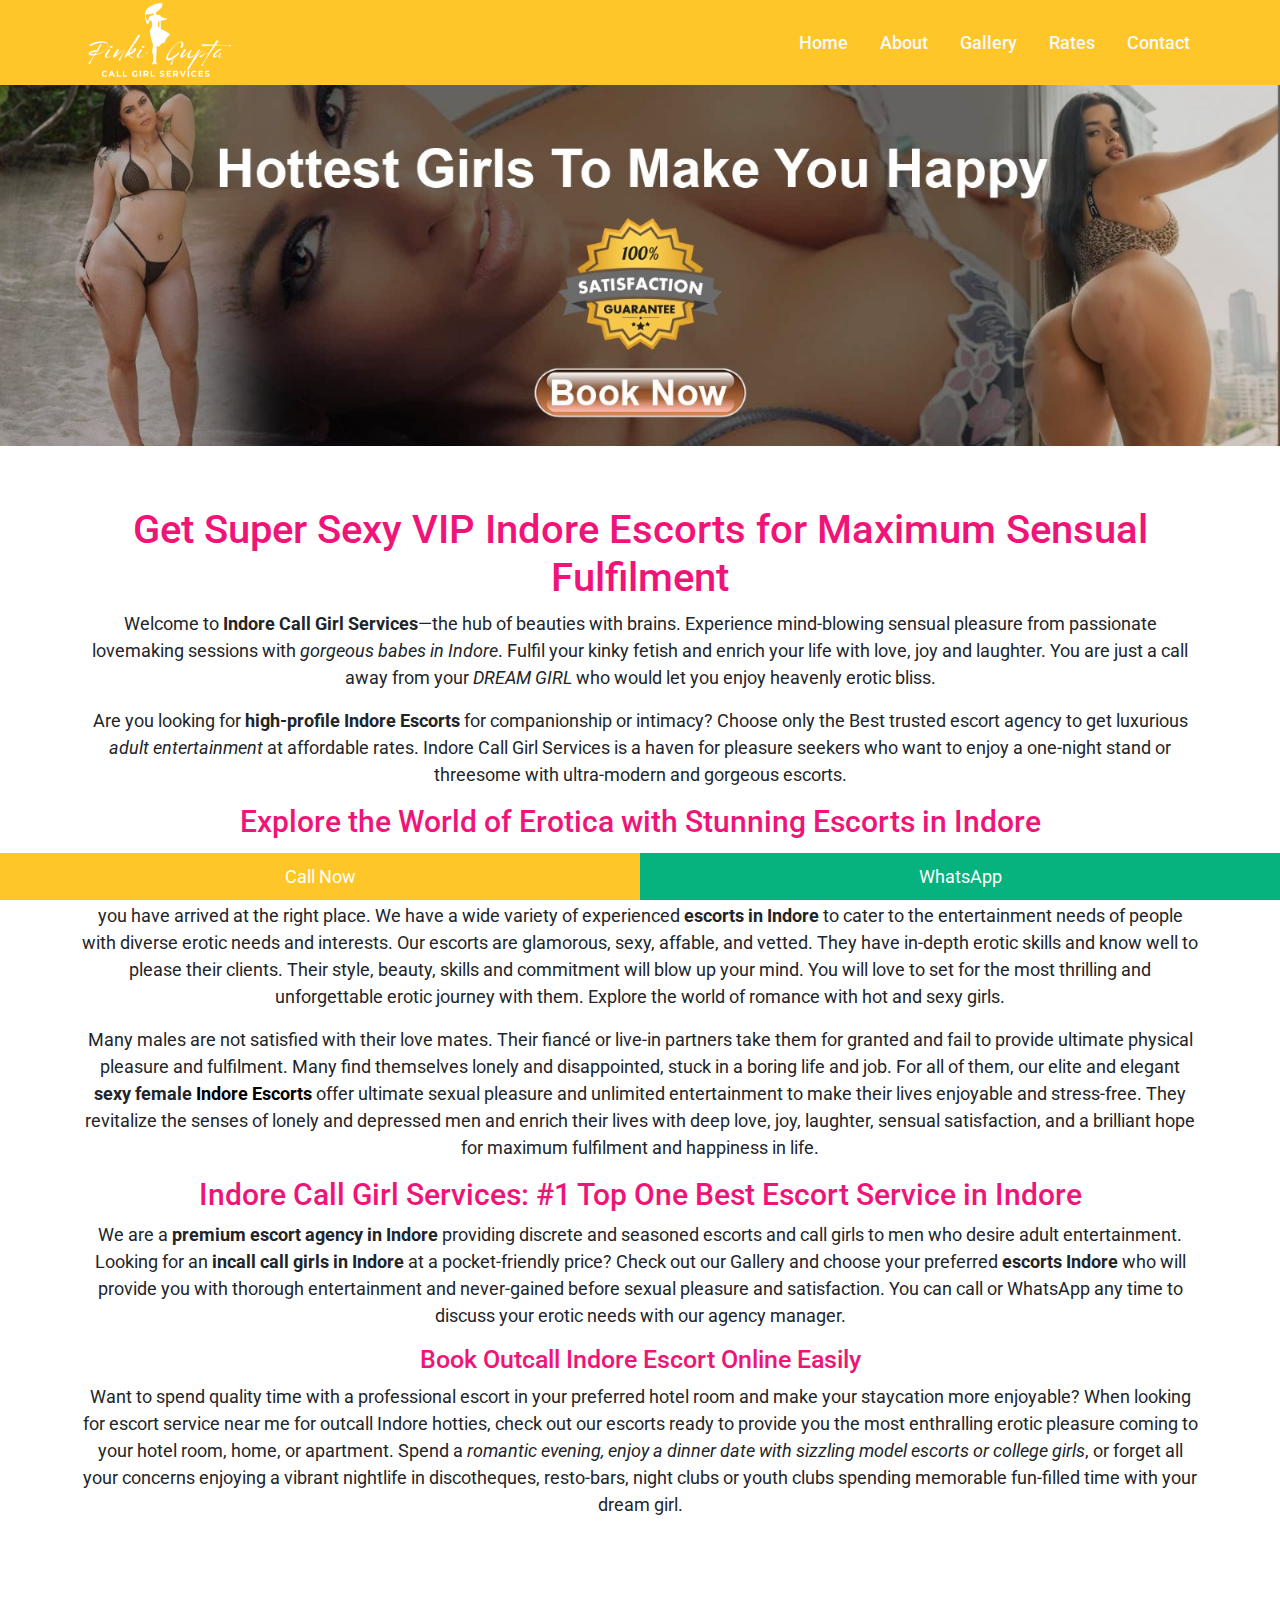
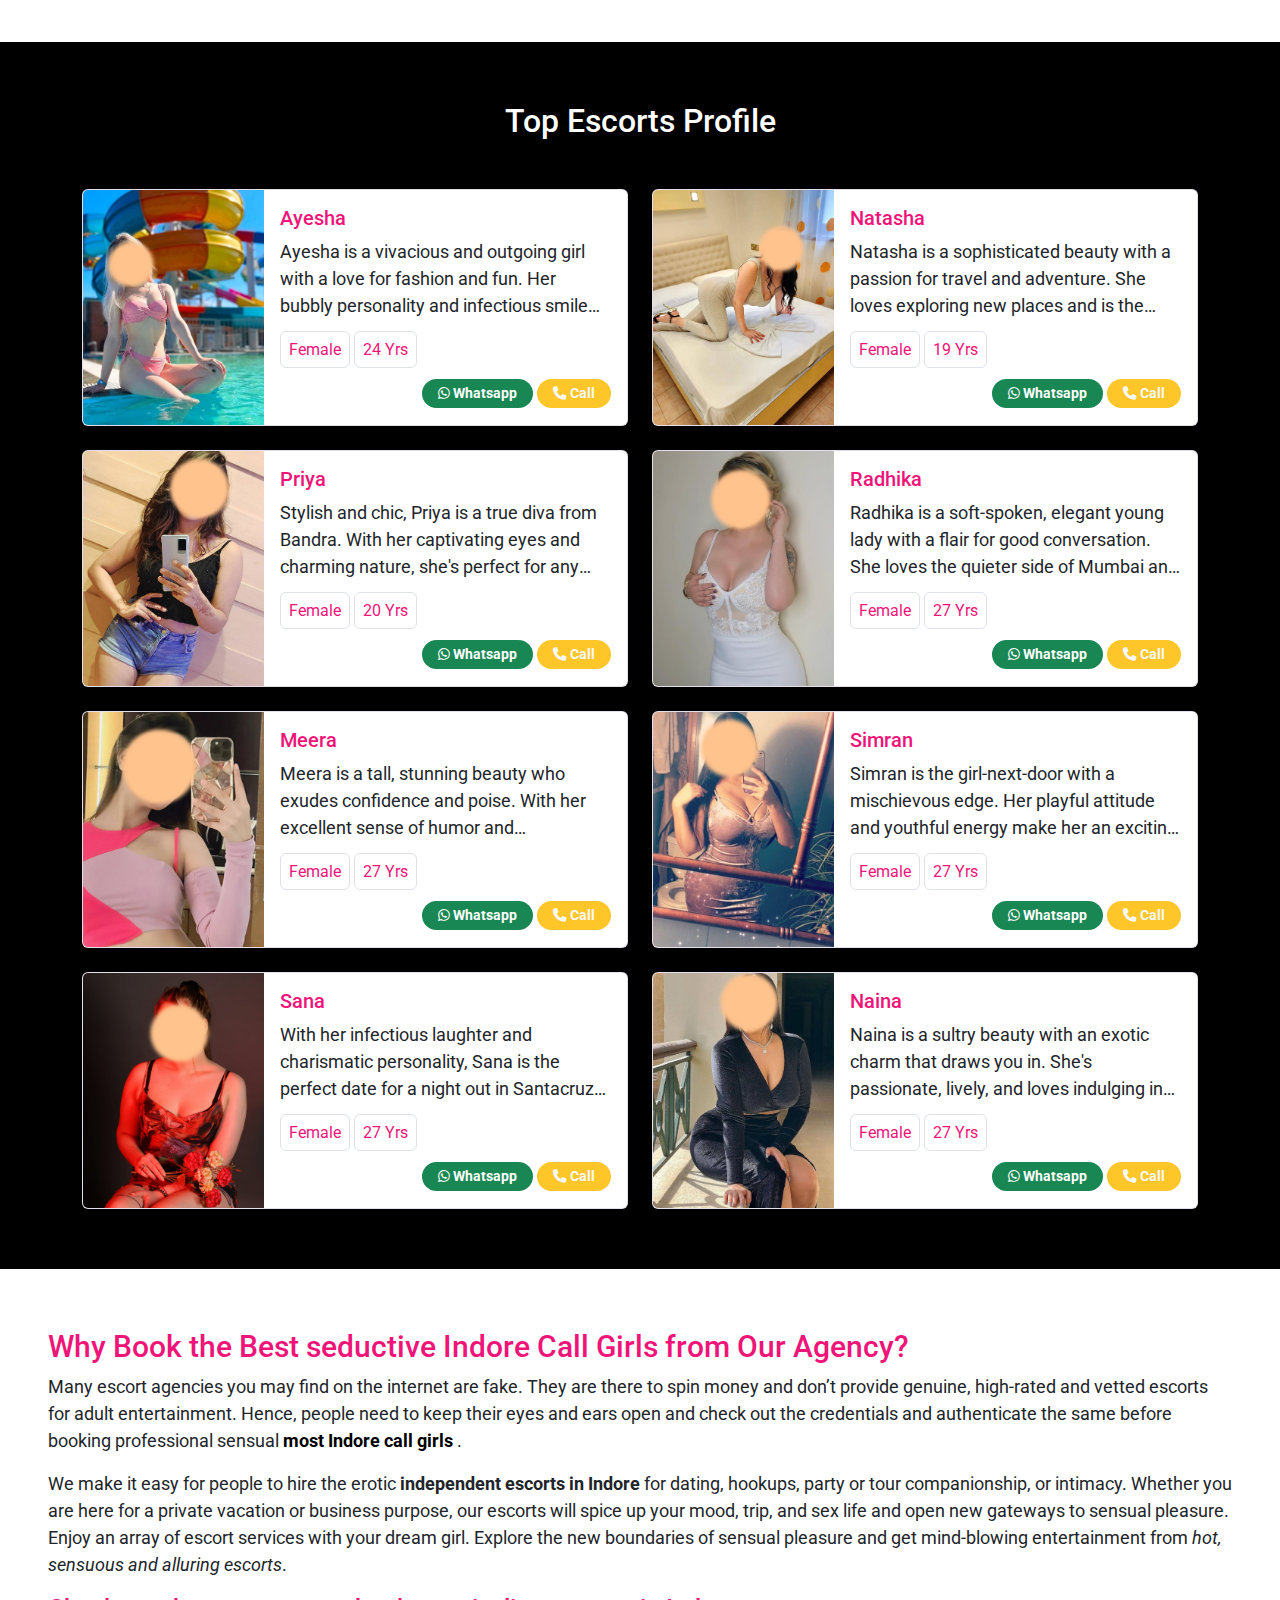
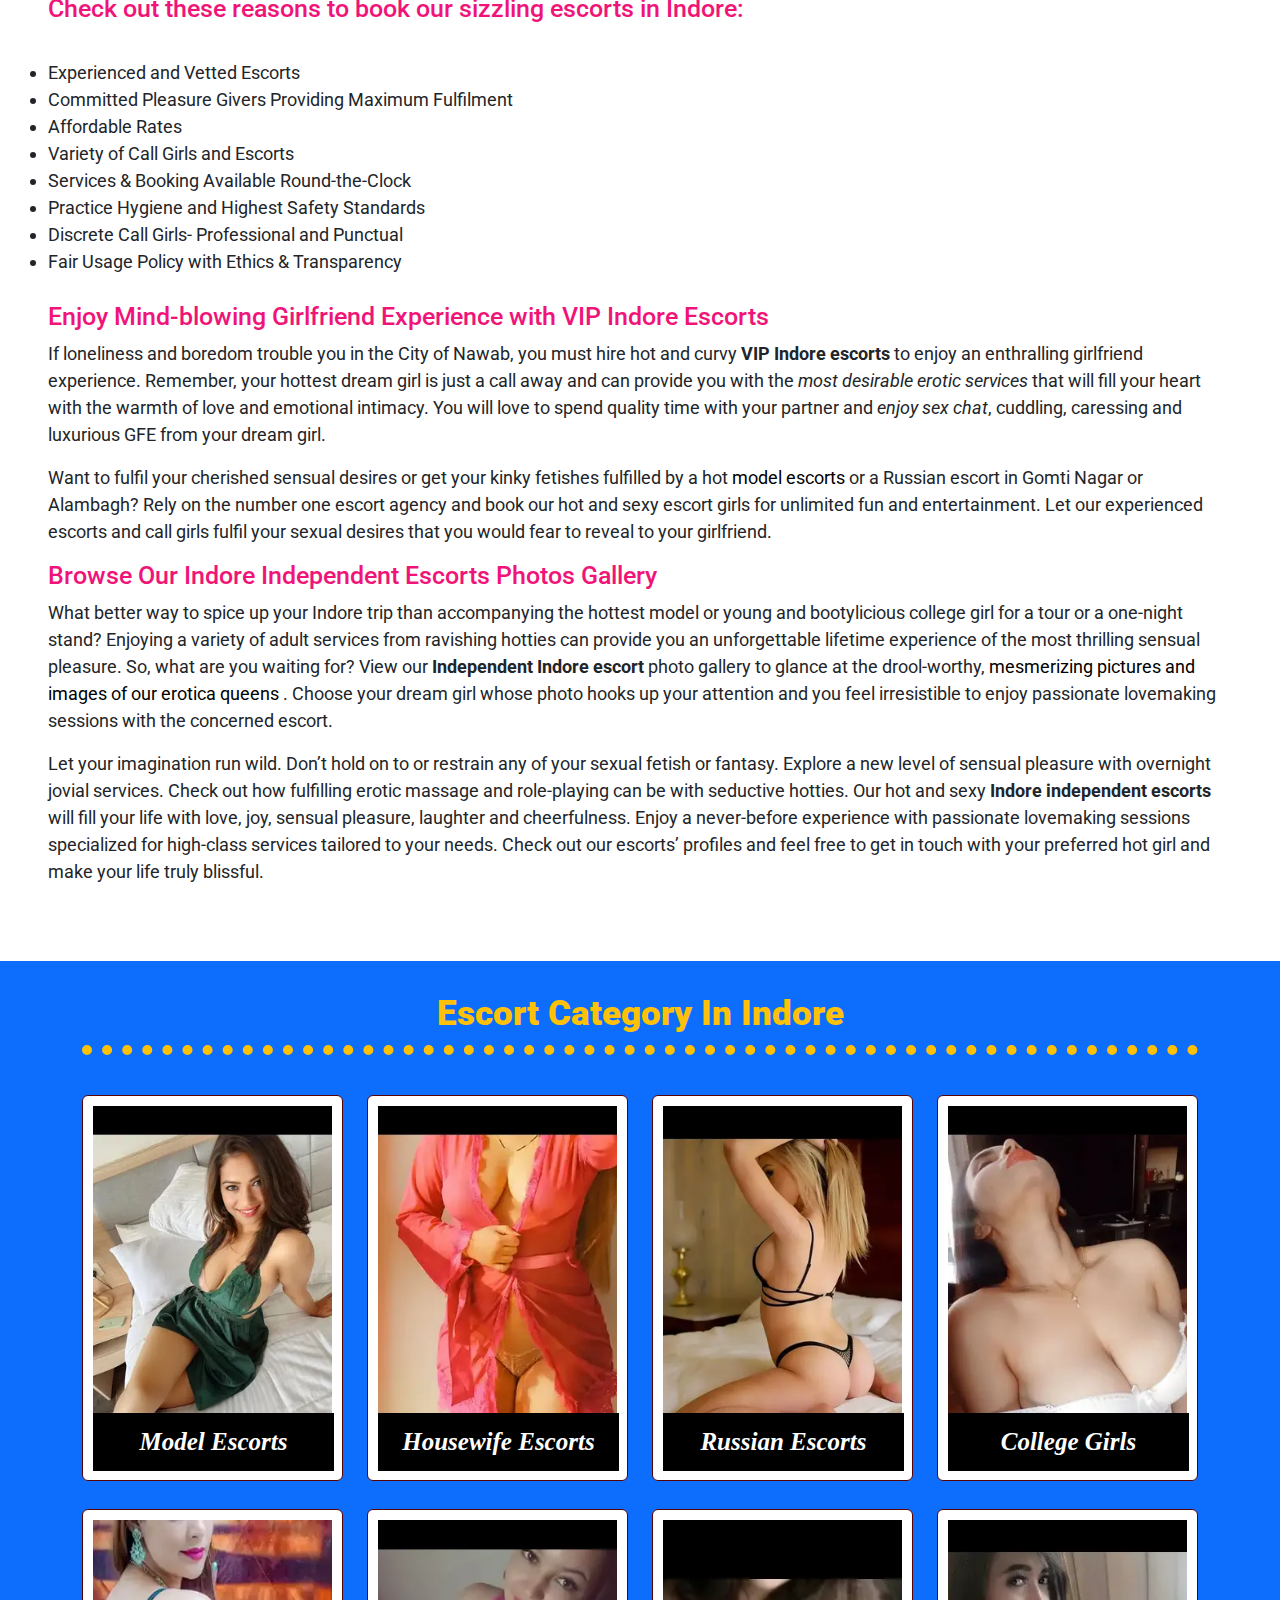
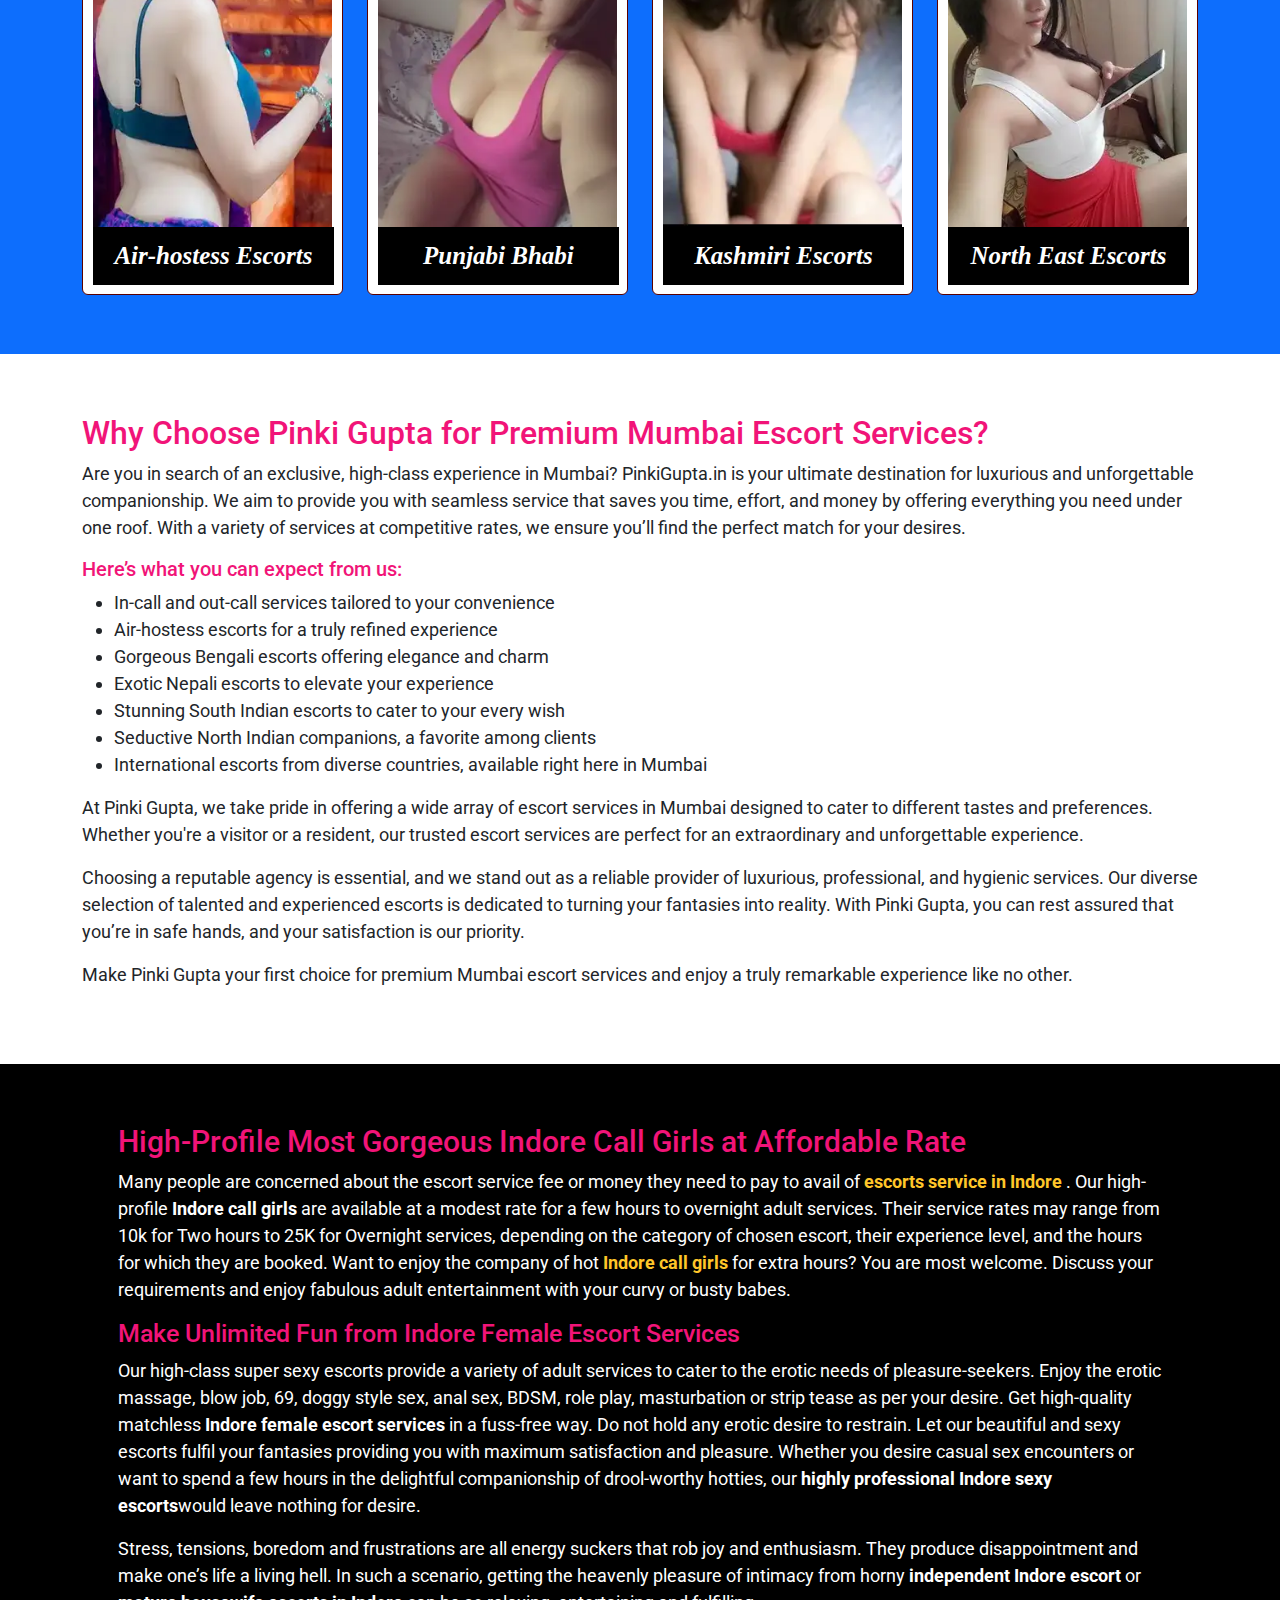
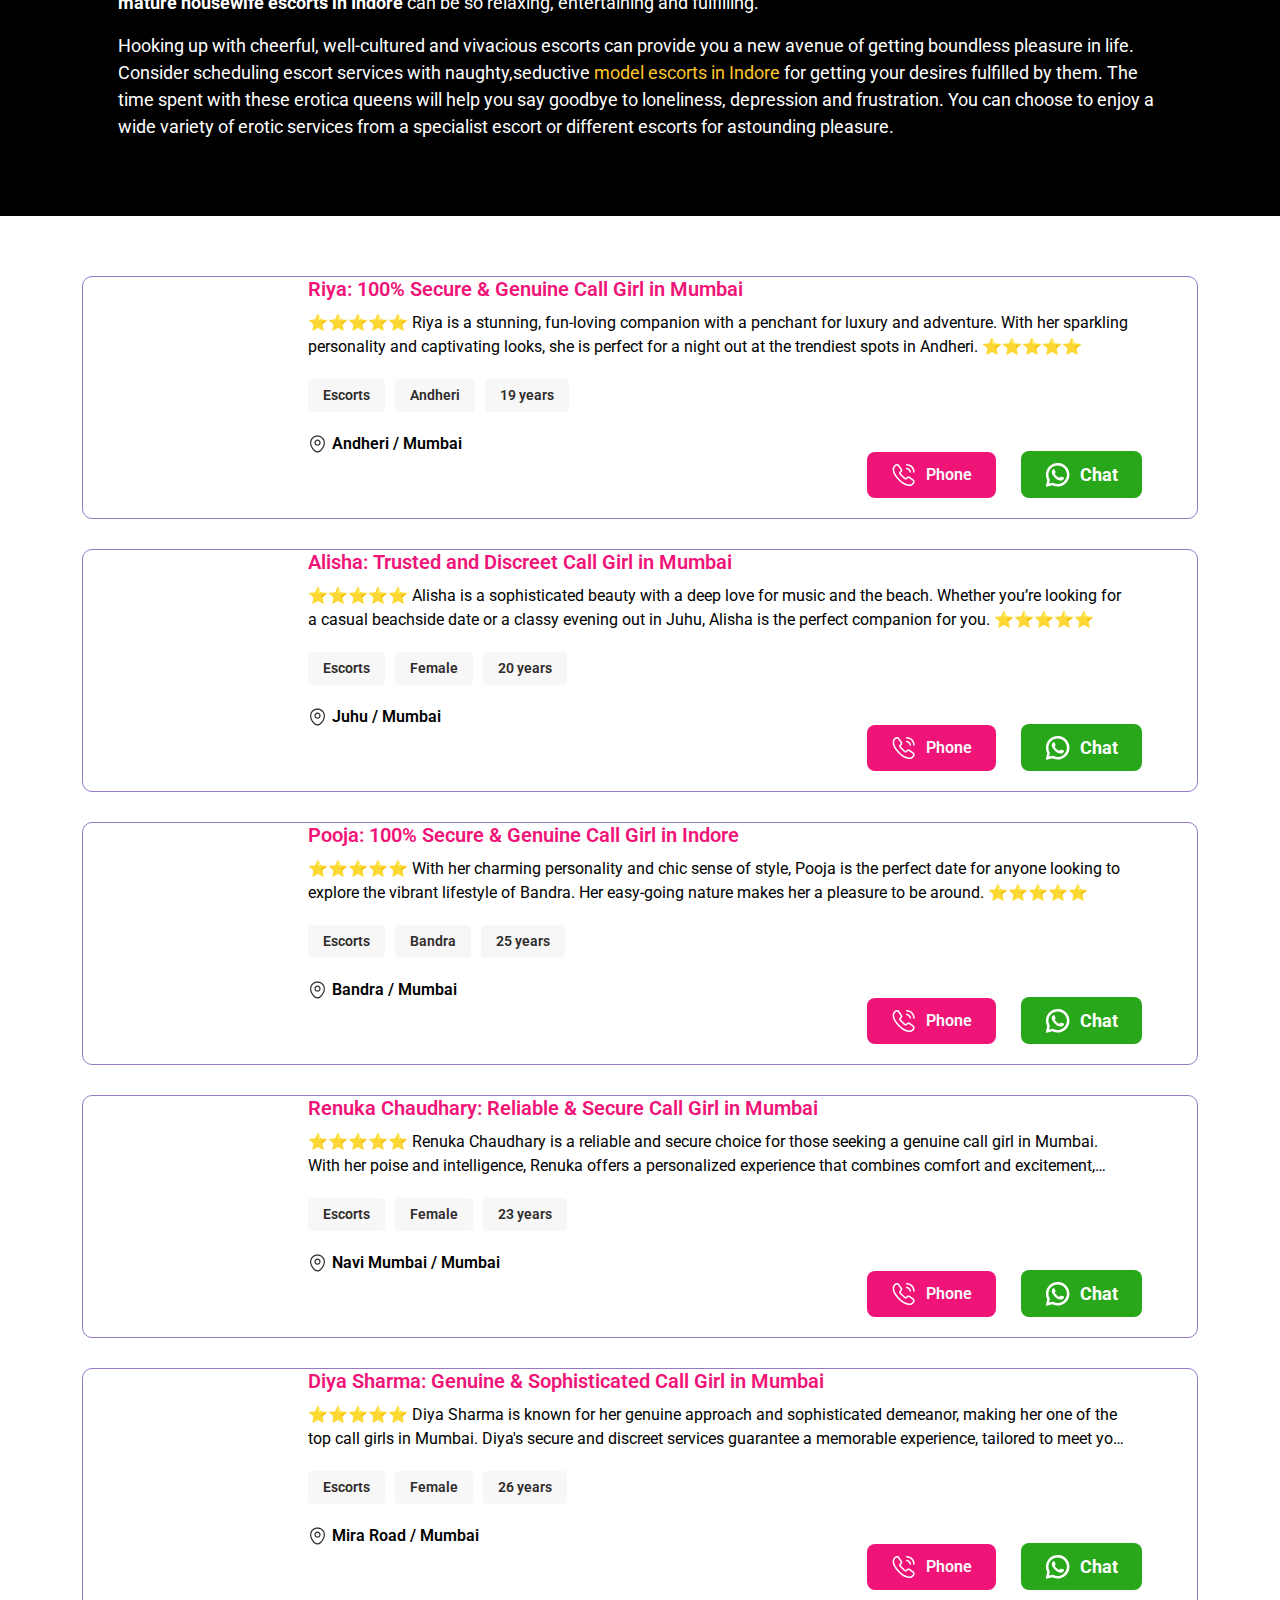
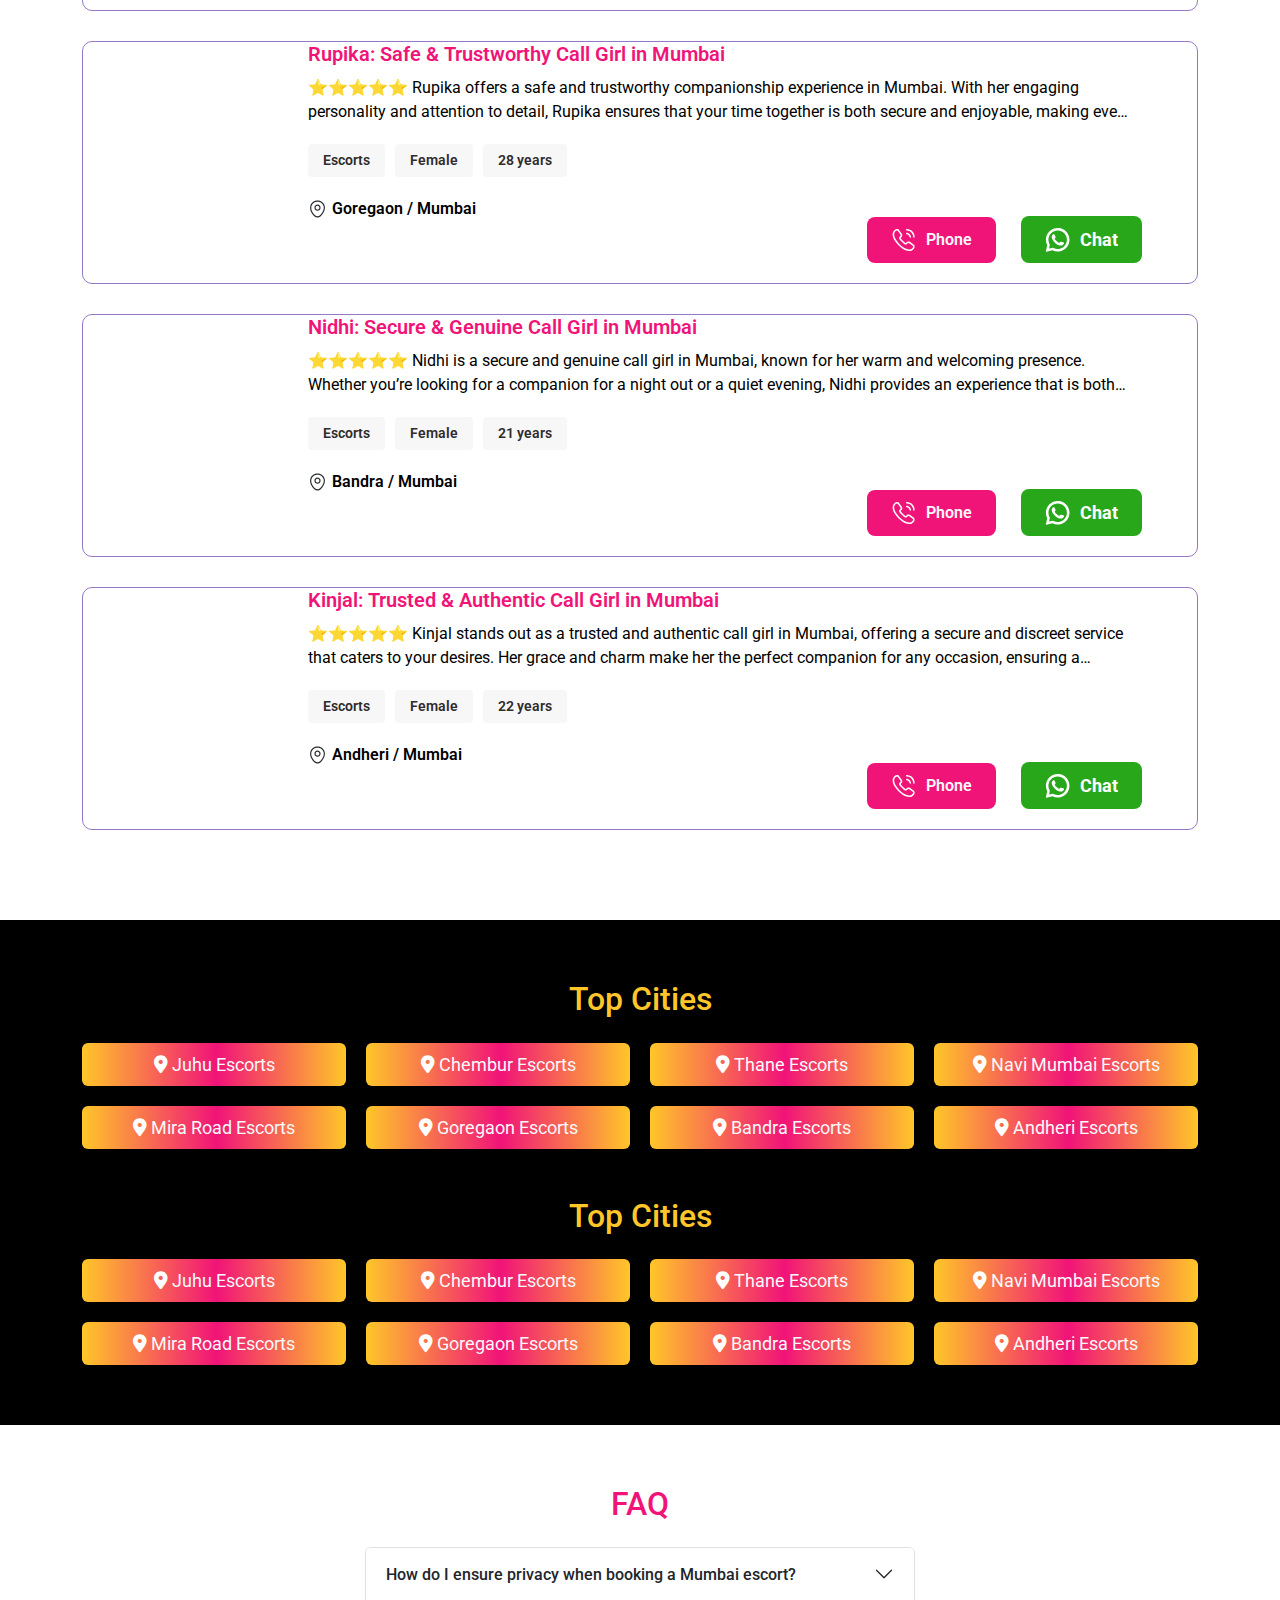
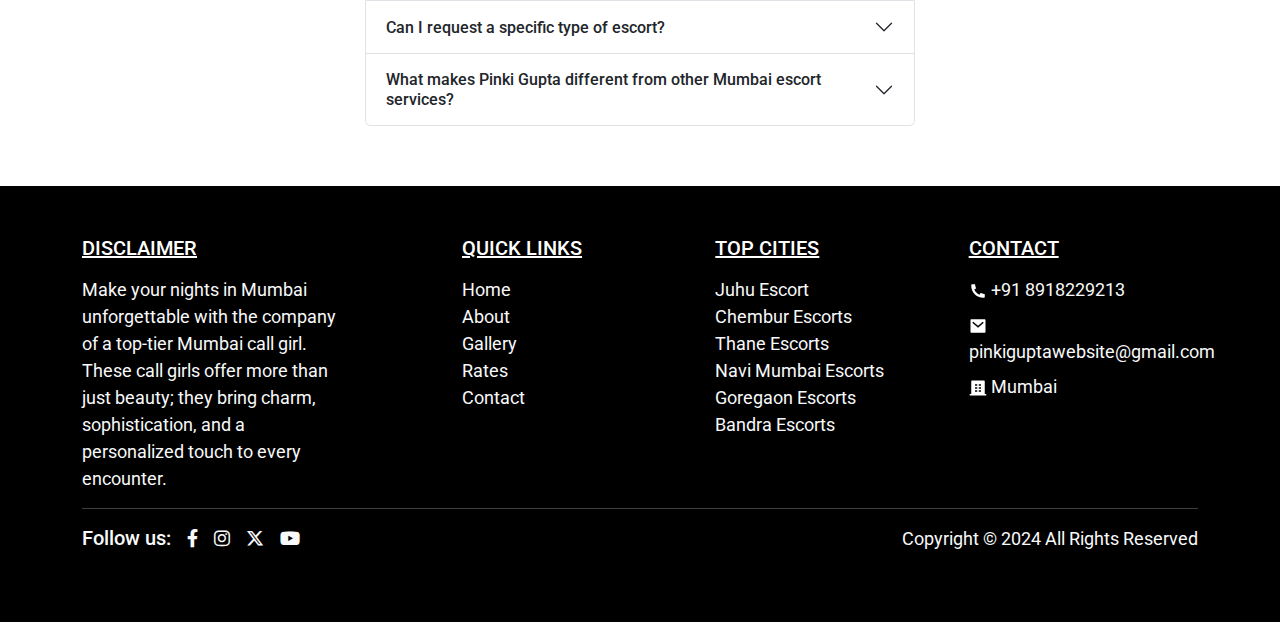
==== commit 08746eba: "Home page design changes" ====
--- a/index.html
+++ b/index.html
@@ -1,91 +1,26 @@
 <!DOCTYPE html>
 <html lang="en">
    <head>
-      <!-- Google Tag Manager -->
-      <script>(function(w,d,s,l,i){w[l]=w[l]||[];w[l].push({'gtm.start':
-      new Date().getTime(),event:'gtm.js'});var f=d.getElementsByTagName(s)[0],
-      j=d.createElement(s),dl=l!='dataLayer'?'&l='+l:'';j.async=true;j.src=
-      'https://www.googletagmanager.com/gtm.js?id='+i+dl;f.parentNode.insertBefore(j,f);
-      })(window,document,'script','dataLayer','GTM-KV9V7JP4');</script>
-      <!-- End Google Tag Manager -->
       <meta charset="UTF-8" />
       <meta name="viewport" content="width=device-width, initial-scale=1.0" />
-      <title>Elite Mumbai Escort Services | Premium Escorts in Mumbai & Nearby Locations</title>
+      <title>Elite Indore Escorts | Call Girl service in Indore low rate</title>
       <meta name="description" content="Discreet, professional Mumbai escort services. Available in Andheri, Bandra, Thane & more. Book elite companions for a personalized experience.">
-      <link rel="canonical" href="https://pinkigupta.in/">
+      <link rel="canonical" href="#">
       <meta property="og:title" content="Elite Mumbai Escort Services | Premium Escorts in Mumbai & Nearby Locations">
       <meta property="og:description" content="Discreet, professional Mumbai escort services. Available in Andheri, Bandra, Thane & more. Book elite companions for a personalized experience.">
       <meta property="og:type" content="website">
-      <meta property="og:url" content="https://pinkigupta.in/">
-      <meta property="og:image" content="https://pinkigupta.in/assets/img/pinkigupta.jpg"/>
+      <meta property="og:url" content="#">
+      <meta property="og:image" content="#assets/img/pinkigupta.jpg"/>
       <meta name="country" content="India">
       <meta name="city" content="Thane">
       <meta name="state" content="pinkigupta">
-      <script type="application/ld+json">
-         {
-          "@context": "https://schema.org",
-          "@type": "AdultEntertainment",
-          "name": "pinkigupta",
-          "image": "",
-          "@id": "",
-          "url": "https://pinkigupta.in/",
-          "telephone": "+918918229213",
-          "priceRange": "6000",
-          "address": {
-           "@type": "PostalAddress",
-           "streetAddress": "Thane",
-           "addressLocality": "Mumbai",
-           "postalCode": "400080",
-           "addressCountry": "IN"
-         },
-         "geo": {
-           "@type": "GeoCoordinates",
-           "latitude": 19.218330,
-           "longitude": 72.978088
-         },
-         "openingHoursSpecification": {
-           "@type": "OpeningHoursSpecification",
-           "dayOfWeek": [
-            "Monday",
-            "Tuesday",
-            "Wednesday",
-            "Thursday",
-            "Friday",
-            "Saturday",
-            "Sunday"
-         ],
-           "opens": "00:00",
-           "closes": "23:59"
-         },
-         "sameAs": [
-           "https://x.com/pinkigupta",
-           "https://www.pinkigupta.in/"
-         ] 
-         }
-      </script>
       <link rel="stylesheet" href="./assets/css/bootstrap.min.css" />
       <link rel="stylesheet" href="./assets/css/style.css" />
       <link rel="stylesheet" href="./assets/css/responsive.css" />
       <link rel="stylesheet" href="./assets/font-awesome/css/all.min.css">
       <link rel="icon" href="./assets/img/pinkigupta-fav.jpg" type="image/x-icon">
-      <meta name="google-site-verification" content="_9gTAiCtCg2wqTiUi94_XQ20o-LtEpLVbQ6wiKLTScI" />
-<!-- Google tag (gtag.js) -->
-<script async src="https://www.googletagmanager.com/gtag/js?id=G-8136TJM36T"></script>
-<script>
-  window.dataLayer = window.dataLayer || [];
-  function gtag(){dataLayer.push(arguments);}
-  gtag('js', new Date());
-
-  gtag('config', 'G-8136TJM36T');
-</script>
-
    </head>
-
    <body>
-      <!-- Google Tag Manager (noscript) -->
-      <noscript><iframe src="https://www.googletagmanager.com/ns.html?id=GTM-KV9V7JP4"
-      height="0" width="0" style="display:none;visibility:hidden"></iframe></noscript>
-      <!-- End Google Tag Manager (noscript) -->
       <!-- navbar -->
       <nav class="navbar navbar-expand-lg navbar-dark py-lg-0 header" id="header">
          <div class="container">
@@ -131,340 +66,59 @@
          </div>
       </nav>
       <section class="banner">
-         <img src="./assets/img/main-banner.jpg" class="img-fluid" width="100%" alt="VIP escorts available in Thane, Mumbai">
+         <img src="./assets/img/s4.jpeg" class="img-fluid" width="100%" alt="VIP escorts available in Thane, Mumbai">
       </section>
       <section>
          <div class="container">
             <div class="row mb-5">
-               <div class="col-lg-10 offset-lg-1 text-center">
-                  <h1 class="text-primary">Welcome to Pinki Gupta – Premier Mumbai Escort Services</h1>
-                  <p>Looking for elite, professional, and discreet Mumbai escort services? Welcome to Pinki Gupta, where we provide top-tier escort services across Mumbai and its nearby locations, including Andheri, Juhu, Bandra, Chembur, Thane, Colaba, Mira Road, Santacruz, Vashi, Navi Mumbai, Goregaon, and Dadar. Our well-curated selection of escorts is here to ensure that your experience is nothing short of extraordinary. We cater to clients seeking companionship, leisure, and professional services, prioritizing your privacy and satisfaction at every step.</p>
-                  <p>Our collection of stunning, professional Mumbai Call Girls are available for dates, events, or private meetings, ensuring discretion, satisfaction, and complete confidentiality. Whether you need a companion for a business event, an exotic date, or simply want to unwind, our escorts provide a personalized service tailored to your desires.</p>
-               </div>
-            </div>
-            <div class="row">
-               <div class="col-md-12">
-                  <div class="product-list-box">
-                     <div class="product-inner-list">
-                        <div class="product-img">
-                           <a href="">
-                              <img loading="lazy" src="./assets/img/riya.jpg" alt="Exclusive Andheri escorts in Mumbai">
-                           </a>
-                        </div>
-                        <div class="product-list-detail">
-                           <a href="">
-                              <h4>Riya: 100% Secure & Genuine Call Girl in Mumbai</h4>
-                           </a>
-                           <p>⭐⭐⭐⭐⭐ Riya is a stunning, fun-loving companion with a penchant for luxury and adventure. With her sparkling personality and captivating looks, she is perfect for a night out at the trendiest spots in Andheri. ⭐⭐⭐⭐⭐</p>
-                           <ul>
-                              <li>Escorts</li>
-                              <li>Andheri</li>
-                              <li>19 years</li>
-                           </ul>
-                           <span><img src="./assets/img/location.svg" alt="Andheri luxury escorts available, Mumbai">
-                              <a href="">
-                                 Andheri / Mumbai
-                              </a>
-                           </span>
-                           <div class="share-btn-right call-info-btn">
-                              <a class="thm-btn" href="tel:+918918229213"><span><img src="./assets/img/call-icon.svg" alt="call icon"></span><span id="spanPhone">Phone</span></a>
-                              <a class="thm-btn whatsapp-btn" href="https://wa.me/+918918229213?text=Hi,%20I%20am%20looking%20escorts%20in%20Mumbai.%20[https://pinkigupta.in/]" target="_blank"><span><img src="./assets/img/whatsapp.svg" alt="whatsapp"></span> Chat</a>
-                           </div>
-                           <div class="share-btn-right call-info-btn-mob">
-                              <a class="thm-btn" href="tel:+918918229213"><span><img src="./assets/img/call-icon.svg" alt="call icon"></span> </a>
-                              <a class="thm-btn whatsapp-btn" href="https://wa.me/+918918229213?text=Hi,%20I%20am%20looking%20escorts%20in%20Mumbai.%20[https://pinkigupta.in/]" target="_blank"><span><img src="./assets/img/whatsapp.svg" alt="whatsapp"></span> </a>
-                           </div>
-                        </div>
-                     </div>
-                  </div>
-                  <div class="product-list-box">
-                     <div class="product-inner-list">
-                        <div class="product-img">
-                           <a href="">
-                              <img loading="lazy" src="./assets/img/alisha.jpg" alt="Juhu hot call girls, Mumbai">
-                           </a>
-                        </div>
-                        <div class="product-list-detail">
-                           <a href="">
-                              <h4>Alisha: Trusted and Discreet Call Girl in Mumbai</h4>
-                           </a>
-                           <p>⭐⭐⭐⭐⭐ Alisha is a sophisticated beauty with a deep love for music and the beach. Whether you’re looking for a casual beachside date or a classy evening out in Juhu, Alisha is the perfect companion for you. ⭐⭐⭐⭐⭐</p>
-                           <ul>
-                              <li>Escorts</li>
-                              <li>Female</li>
-                              <li>20 years</li>
-                           </ul>
-                           <span><img src="./assets/img/location.svg" alt="Juhu top escorts available, Mumbai">
-                              <a href="">
-                                 Juhu / Mumbai
-                              </a>
-                           </span>
-                           <div class="share-btn-right call-info-btn">
-                              <a class="thm-btn" href="tel:+918918229213"><span><img src="./assets/img/call-icon.svg" alt="call icon"></span><span id="spanPhone">Phone</span></a>
-                              <a class="thm-btn whatsapp-btn" href="https://wa.me/+918918229213?text=Hi,%20I%20am%20looking%20escorts%20in%20Mumbai.%20[https://pinkigupta.in/]" target="_blank"><span><img src="./assets/img/whatsapp.svg" alt="whatsapp"></span> Chat</a>
-                           </div>
-                           <div class="share-btn-right call-info-btn-mob">
-                              <a class="thm-btn" href="tel:8918229213"><span><img src="./assets/img/call-icon.svg" alt="call icon"></span> </a>
-                              <a class="thm-btn whatsapp-btn" href="#" target="_blank"><span><img src="./assets/img/whatsapp.svg" alt="whatsapp"></span> </a>
-                           </div>
-                        </div>
-                     </div>
-                  </div>
-                  <div class="product-list-box">
-                     <div class="product-inner-list">
-                        <div class="product-img">
-                           <a href="">
-                              <img loading="lazy" src="./assets/img/pooja.jpg" alt="Luxury Thane call girls, Mumbai">
-                           </a>
-                        </div>
-                        <div class="product-list-detail">
-                           <a href="">
-                              <h4>Pooja: 100% Secure & Genuine Call Girl in Indore</h4>
-                           </a>
-                           <p>⭐⭐⭐⭐⭐ With her charming personality and chic sense of style, Pooja is the perfect date for anyone looking to explore the vibrant lifestyle of Bandra. Her easy-going nature makes her a pleasure to be around. ⭐⭐⭐⭐⭐</p>
-                           <ul>
-                              <li>Escorts</li>
-                              <li>Bandra</li>
-                              <li>25 years</li>
-                           </ul>
-                           <span><img src="./assets/img/location.svg" alt="Luxury Thane call girls, Mumbai">
-                              <a href="">
-                                 Bandra / Mumbai
-                              </a>
-                           </span>
-                           <div class="share-btn-right call-info-btn">
-                              <a class="thm-btn" href="tel:+918918229213"><span><img src="./assets/img/call-icon.svg" alt="call icon"></span><span id="spanPhone">Phone</span></a>
-                              <a class="thm-btn whatsapp-btn" href="https://wa.me/+918918229213?text=Hi,%20I%20am%20looking%20escorts%20in%20Mumbai.%20[https://pinkigupta.in/]" target="_blank"><span><img src="./assets/img/whatsapp.svg" alt="whatsapp"></span> Chat</a>
-                           </div>
-                           <div class="share-btn-right call-info-btn-mob">
-                              <a class="thm-btn" href="tel:8918229213"><span><img src="./assets/img/call-icon.svg" alt="call icon"></span> </a>
-                              <a class="thm-btn whatsapp-btn" href="#" target="_blank"><span><img src="./assets/img/whatsapp.svg" alt="whatsapp"></span> </a>
-                           </div>
-                        </div>
-                     </div>
-                  </div>
-                  <div class="product-list-box">
-                     <div class="product-inner-list">
-                        <div class="product-img">
-                           <a href="">
-                              <img loading="lazy" src="./assets/img/renuka.jpg" alt="Navi Mumbai hot escorts for hire, Mumbai">
-                           </a>
-                        </div>
-                        <div class="product-list-detail">
-                           <a href="">
-                              <h4>Renuka Chaudhary: Reliable & Secure Call Girl in Mumbai</h4>
-                           </a>
-                           <p>⭐⭐⭐⭐⭐ Renuka Chaudhary is a reliable and secure choice for those seeking a genuine call girl in Mumbai. With her poise and intelligence, Renuka offers a personalized experience that combines comfort and excitement, ensuring your time together is truly special. ⭐⭐⭐⭐⭐</p>
-                           <ul>
-                              <li>Escorts</li>
-                              <li>Female</li>
-                              <li>23 years</li>
-                           </ul>
-                           <span><img src="./assets/img/location.svg" alt="Navi Mumbai hot escorts for hire, Mumbai">
-                              <a href="">
-                                 Navi Mumbai / Mumbai
-                              </a>
-                           </span>
-                           <div class="share-btn-right call-info-btn">
-                              <a class="thm-btn" href="tel:+918918229213"><span><img src="./assets/img/call-icon.svg" alt="call icon"></span><span id="spanPhone">Phone</span></a>
-                              <a class="thm-btn whatsapp-btn" href="https://wa.me/+918918229213?text=Hi,%20I%20am%20looking%20escorts%20in%20Mumbai.%20[https://pinkigupta.in/]" target="_blank"><span><img src="./assets/img/whatsapp.svg" alt="whatsapp"></span> Chat</a>
-                           </div>
-                           <div class="share-btn-right call-info-btn-mob">
-                              <a class="thm-btn" href="tel:8918229213"><span><img src="./assets/img/call-icon.svg" alt="call icon"></span> </a>
-                              <a class="thm-btn whatsapp-btn" href="#" target="_blank"><span><img src="./assets/img/whatsapp.svg" alt="whatsapp"></span> </a>
-                           </div>
-                        </div>
-                     </div>
-                  </div>
-                  <div class="product-list-box">
-                     <div class="product-inner-list">
-                        <div class="product-img">
-                           <a href="">
-                              <img loading="lazy" src="./assets/img/diya.jpg" alt="Mira Road exclusive escort services, Mumbai">
-                           </a>
-                        </div>
-                        <div class="product-list-detail">
-                           <a href="">
-                              <h4>Diya Sharma: Genuine & Sophisticated Call Girl in Mumbai</h4>
-                           </a>
-                           <p>⭐⭐⭐⭐⭐ Diya Sharma is known for her genuine approach and sophisticated demeanor, making her one of the top call girls in Mumbai. Diya's secure and discreet services guarantee a memorable experience, tailored to meet your expectations. ⭐⭐⭐⭐⭐</p>
-                           <ul>
-                              <li>Escorts</li>
-                              <li>Female</li>
-                              <li>26 years</li>
-                           </ul>
-                           <span><img src="./assets/img/location.svg" alt="Gorgeous call girls in Mira Road, Mumbai">
-                              <a href="">
-                                 Mira Road / Mumbai
-                              </a>
-                           </span>
-                           <div class="share-btn-right call-info-btn">
-                              <a class="thm-btn" href="tel:+918918229213"><span><img src="./assets/img/call-icon.svg" alt="call icon"></span><span id="spanPhone">Phone</span></a>
-                              <a class="thm-btn whatsapp-btn" href="https://wa.me/+918918229213?text=Hi,%20I%20am%20looking%20escorts%20in%20Mumbai.%20[https://pinkigupta.in/]" target="_blank"><span><img src="./assets/img/whatsapp.svg" alt="whatsapp"></span> Chat</a>
-                           </div>
-                           <div class="share-btn-right call-info-btn-mob">
-                              <a class="thm-btn" href="tel:8918229213"><span><img src="./assets/img/call-icon.svg" alt="call icon"></span> </a>
-                              <a class="thm-btn whatsapp-btn" href="#" target="_blank"><span><img src="./assets/img/whatsapp.svg" alt="whatsapp"></span> </a>
-                           </div>
-                        </div>
-                     </div>
-                  </div>
-                  <div class="product-list-box">
-                     <div class="product-inner-list">
-                        <div class="product-img">
-                           <a href="">
-                              <img loading="lazy" src="./assets/img/rupika.jpg" alt="Goregaon best call girls available, Mumbai">
-                           </a>
-                        </div>
-                        <div class="product-list-detail">
-                           <a href="">
-                              <h4>Rupika: Safe & Trustworthy Call Girl in Mumbai</h4>
-                           </a>
-                           <p>⭐⭐⭐⭐⭐ Rupika offers a safe and trustworthy companionship experience in Mumbai. With her engaging personality and attention to detail, Rupika ensures that your time together is both secure and enjoyable, making every moment count. ⭐⭐⭐⭐⭐</p>
-                           <ul>
-                              <li>Escorts</li>
-                              <li>Female</li>
-                              <li>28 years</li>
-                           </ul>
-                           <span><img src="./assets/img/location.svg" alt="Best Goregaon escorts in Mumbai">
-                              <a href="">
-                                 Goregaon / Mumbai
-                              </a>
-                           </span>
-                           <div class="share-btn-right call-info-btn">
-                              <a class="thm-btn" href="tel:+918918229213"><span><img src="./assets/img/call-icon.svg" alt="call icon"></span><span id="spanPhone">Phone</span></a>
-                              <a class="thm-btn whatsapp-btn" href="https://wa.me/+918918229213?text=Hi,%20I%20am%20looking%20escorts%20in%20Mumbai.%20[https://pinkigupta.in/]" target="_blank"><span><img src="./assets/img/whatsapp.svg" alt="whatsapp"></span> Chat</a>
-                           </div>
-                           <div class="share-btn-right call-info-btn-mob">
-                              <a class="thm-btn" href="tel:8918229213"><span><img src="./assets/img/call-icon.svg" alt="call icon"></span> </a>
-                              <a class="thm-btn whatsapp-btn" href="#" target="_blank"><span><img src="./assets/img/whatsapp.svg" alt="whatsapp"></span> </a>
-                           </div>
-                        </div>
-                     </div>
-                  </div>
-                  <div class="product-list-box">
-                     <div class="product-inner-list">
-                        <div class="product-img">
-                           <a href="">
-                              <img loading="lazy" src="./assets/img/nidhi.jpg" alt="Bandra high-end escort services, Mumbai">
-                           </a>
-                        </div>
-                        <div class="product-list-detail">
-                           <a href="">
-                              <h4>Nidhi: Secure & Genuine Call Girl in Mumbai</h4>
-                           </a>
-                           <p>⭐⭐⭐⭐⭐ Nidhi is a secure and genuine call girl in Mumbai, known for her warm and welcoming presence. Whether you’re looking for a companion for a night out or a quiet evening, Nidhi provides an experience that is both authentic and unforgettable. ⭐⭐⭐⭐⭐</p>
-                           <ul>
-                              <li>Escorts</li>
-                              <li>Female</li>
-                              <li>21 years</li>
-                           </ul>
-                           <span><img src="./assets/img/location.svg" alt="Top-class escorts in Bandra, Mumbai">
-                              <a href="">
-                                 Bandra / Mumbai
-                              </a>
-                           </span>
-                           <div class="share-btn-right call-info-btn">
-                              <a class="thm-btn" href="tel:+918918229213"><span><img src="./assets/img/call-icon.svg" alt="call icon"></span><span id="spanPhone">Phone</span></a>
-                              <a class="thm-btn whatsapp-btn" href="https://wa.me/+918918229213?text=Hi,%20I%20am%20looking%20escorts%20in%20Mumbai.%20[https://pinkigupta.in/]" target="_blank"><span><img src="./assets/img/whatsapp.svg" alt="whatsapp"></span> Chat</a>
-                           </div>
-                           <div class="share-btn-right call-info-btn-mob">
-                              <a class="thm-btn" href="tel:8918229213"><span><img src="./assets/img/call-icon.svg" alt="call icon"></span> </a>
-                              <a class="thm-btn whatsapp-btn" href="#" target="_blank"><span><img src="./assets/img/whatsapp.svg" alt="whatsapp"></span> </a>
-                           </div>
-                        </div>
-                     </div>
-                  </div>
-                  <div class="product-list-box">
-                     <div class="product-inner-list">
-                        <div class="product-img">
-                           <a href="">
-                              <img loading="lazy" src="./assets/img/kinjal.jpg" alt="Andheri VIP escorts for discreet services, Mumbai">
-                           </a>
-                        </div>
-                        <div class="product-list-detail">
-                           <a href="">
-                              <h4>Kinjal: Trusted & Authentic Call Girl in Mumbai</h4>
-                           </a>
-                           <p>⭐⭐⭐⭐⭐ Kinjal stands out as a trusted and authentic call girl in Mumbai, offering a secure and discreet service that caters to your desires. Her grace and charm make her the perfect companion for any occasion, ensuring a memorable and enjoyable experience. ⭐⭐⭐⭐⭐</p>
-                           <ul>
-                              <li>Escorts</li>
-                              <li>Female</li>
-                              <li>22 years</li>
-                           </ul>
-                           <span><img src="./assets/img/location.svg" alt="Gorgeous Andheri escorts, Mumbai">
-                              <a href="">
-                                 Andheri / Mumbai
-                              </a>
-                           </span>
-                           <div class="share-btn-right call-info-btn">
-                              <a class="thm-btn" href="tel:+918918229213"><span><img src="./assets/img/call-icon.svg" alt="call icon"></span><span id="spanPhone">Phone</span></a>
-                              <a class="thm-btn whatsapp-btn" href="https://wa.me/+918918229213?text=Hi,%20I%20am%20looking%20escorts%20in%20Mumbai.%20[https://pinkigupta.in/]" target="_blank"><span><img src="./assets/img/whatsapp.svg" alt="whatsapp"></span> Chat</a>
-                           </div>
-                           <div class="share-btn-right call-info-btn-mob">
-                              <a class="thm-btn" href="tel:8918229213"><span><img src="./assets/img/call-icon.svg" alt="call icon"></span> </a>
-                              <a class="thm-btn whatsapp-btn" href="#" target="_blank"><span><img src="./assets/img/whatsapp.svg" alt="whatsapp"></span> </a>
-                           </div>
-                        </div>
-                     </div>
-                  </div>
+               <div class="col-lg-12 text-center">
+                  <h1 class="text-primary">Get Super Sexy VIP Indore Escorts for Maximum Sensual Fulfilment</h1>
+                  <p>Welcome to <strong>Indore Call Girl Services</strong>—the hub of beauties with brains. Experience
+                     mind-blowing sensual pleasure from passionate lovemaking sessions with <em>gorgeous babes in
+                     Indore</em>. Fulfil your kinky fetish and enrich your life with love, joy and laughter. You are
+                     just a call away from your <em>DREAM GIRL</em> who would let you enjoy heavenly erotic bliss. 
+                  </p>
+                  <p>Are you looking for <strong>high-profile Indore Escorts</strong> for companionship or intimacy? Choose only the Best trusted escort agency to get luxurious <em>adult entertainment</em> at affordable rates. Indore Call Girl Services is a haven for pleasure seekers who want to enjoy a one-night stand or threesome with ultra-modern and gorgeous escorts. 
+                  </p>
+                  <h2 class="text-left" style="font-size:30px; color:#f22a39;">Explore the World of Erotica with Stunning
+                     Escorts in Indore 
+                  </h2>
+                  <br>
+                  <p>When you are in the beautiful city of Nawab <strong><a href="https://en.wikipedia.org/wiki/indore"
+                     target="_blank" rel="noreferrer noopener">Indore</a></strong> looking for the most fulfilling
+                     love, joy and sexual satisfaction, you will be glad to know that you have arrived at the right place.
+                     We have a wide variety of experienced <strong>escorts in Indore</strong> to cater to the entertainment
+                     needs of people with diverse erotic needs and interests. Our escorts are glamorous, sexy, affable, and
+                     vetted. They have in-depth erotic skills and know well to please their clients. Their style, beauty,
+                     skills and commitment will blow up your mind. You will love to set for the most thrilling and
+                     unforgettable erotic journey with them. Explore the world of romance with hot and sexy girls. 
+                  </p>
+                  <p>Many males are not satisfied with their love mates. Their fiancé or live-in partners take them for
+                     granted and fail to provide ultimate physical pleasure and fulfilment. Many find themselves lonely and
+                     disappointed, stuck in a boring life and job. For all of them, our elite and elegant <strong>sexy
+                     female <a href="./" title="Most beautiful Indore call girls">Indore Escorts</a></strong> offer
+                     ultimate sexual pleasure and unlimited entertainment to make their lives enjoyable and stress-free.
+                     They revitalize the senses of lonely and depressed men and enrich their lives with deep love, joy,
+                     laughter, sensual satisfaction, and a brilliant hope for maximum fulfilment and happiness in life.
+                  </p>
+                  <h2 class="text-left" style="font-size:30px; color:#f22a39;">
+                     Indore Call Girl Services: #1 Top One Best Escort Service in Indore
+                  </h2>
+                  <p>
+                     We are a <strong>premium escort agency in Indore </strong>providing discrete and seasoned escorts and call girls to men who desire adult entertainment. Looking for an <strong>incall call girls in Indore</strong> at a pocket-friendly price? Check out our Gallery and choose your preferred <strong>escorts Indore</strong> who will provide you with thorough entertainment and never-gained before sexual pleasure and satisfaction. You can call or WhatsApp any time to discuss your erotic needs with our agency manager. 
+                  </p>
+                  <h3 class="text-left" style="font-size:25px; color:#f22a39;">
+                     Book Outcall Indore Escort Online Easily
+                  </h3>
+                  <p>Want to spend quality time with a professional escort in your preferred hotel room and make your
+                     staycation more enjoyable? When looking for escort service near me for outcall Indore hotties, check out our escorts ready to provide you the most enthralling erotic pleasure coming to your hotel room, home, or apartment. Spend a <em>romantic evening, enjoy a dinner date with sizzling model escorts or college girls</em>, or forget all your concerns enjoying a vibrant nightlife in discotheques, resto-bars, night clubs or youth clubs spending memorable fun-filled time with your dream girl.
+                  </p>
                </div>
             </div>
          </div>
       </section>
-      <section class="bg-dark-section">
-         <div class="container">
-            <div class="row gy-4 align-items-center">
-               <div class="col-md-6 col-lg-4">
-                  <img src="./assets/img/top-rt-img.webp" alt="Thane VIP escorts for hire, Mumbai" class="img-fluid rounded">
-               </div>
-               <div class="col-md-6 col-lg-7 offset-lg-1">
-                  <h2 class="text-white mb-3">Why Choose Pinki Gupta Escort Services in Mumbai?</h2>
-                  <p class="text-white">At Pinki Gupta, we understand that every client has unique desires and expectations. Whether you're looking for a companion for a business function, a social event, or simply to spend an evening in good company, our escort services in Mumbai are designed to meet your every need.</p>
-                  <ul class="text-white">
-                     <li>
-                        <b class="text-primary-one">
-                           Discreet and Professional Services:
-                        </b>
-                        Our priority is your privacy. We operate with a strict confidentiality policy, ensuring that every encounter is handled with the utmost discretion. Our escorts are not only beautiful but also well-trained in maintaining professionalism, making them ideal companions for any occasion.
-                     </li>
-                     <li>
-                        <b class="text-primary-one">
-                           Variety of Escorts to Choose From:
-                        </b>
-                        We take pride in offering a wide range of escorts to suit different tastes and preferences. Whether you prefer a sophisticated and elegant companion, someone adventurous and fun-loving, or someone who can provide an intimate and romantic experience, you will find the perfect match with us. Our diverse team includes women from various backgrounds and personalities, ensuring you always have the right partner for the occasion.
-                     </li>
-                     <li>
-                        <b class="text-primary-one">
-                           Personalized Experiences:
-                        </b>
-                        At Pinki Gupta, we offer more than just traditional escort services. Our goal is to provide a personalized experience, tailored to your desires. Whether you need a companion for a dinner date, a corporate event, or a weekend getaway, our Mumbai escorts are flexible and adaptable, ensuring that your expectations are exceeded every time.
-                     </li>
-                  </ul>
-               </div>
-            </div>
-         </div>
-      </section>
-      <section>
-         <div class="container">
-            <div class="row gy-4">
-               <div class="col-12">
-                  <h2 class="text-primary">Our Commitment to Quality and Satisfaction</h2>
-                  <p>At Pinki Gupta, we believe in maintaining the highest standards of quality. All our escorts are carefully selected based on their beauty, intelligence, and ability to provide outstanding service. We regularly update our roster to ensure that you always have access to the best companions in Mumbai.</p>
-                  <p>
-                     We also understand the importance of security and comfort, which is why our services are conducted in a safe and secure manner. Each escort is trained to respect boundaries and ensure that your experience is both enjoyable and stress-free.
-                  </p>
-               </div>
-               <div class="col-12">
-                  <h2 class="text-primary">Booking Your Mumbai Escort Service</h2>
-                  <p>Booking with Pinki Gupta is simple, secure, and straightforward. We offer an easy online booking system where you can browse profiles and select your desired companion. Alternatively, you can contact our friendly and discreet support team, who will guide you through the process and ensure your needs are met.</p>
-                  <p>
-                     Once you've made your selection, our escorts will arrive at the agreed time and location, ready to provide you with the experience you're looking for. Whether you prefer to meet at a luxury hotel, your private residence, or any other venue, we are flexible and can accommodate your preferences.
-                  </p>
-               </div>
-            </div>
-         </div>
-      </section>
+
+
       <section class="bg-dark-section">
          <div class="container">
             <div class="row gy-4">
@@ -490,7 +144,7 @@
                                  <small class="text-primary border rounded p-2">24 Yrs</small>
                               </p>
                               <p class="card-text text-body-secondary text-end">
-                                 <a href="https://wa.me/+918918229213?text=Hi,%20I%20am%20looking%20escorts%20in%20Mumbai.%20[https://pinkigupta.in/]" class="badge rounded-pill text-bg-success py-2 px-3" target="_blank">
+                                 <a href="https://wa.me/+918918229213?text=Hi,%20I%20am%20looking%20escorts%20in%20Mumbai.%20[#]" class="badge rounded-pill text-bg-success py-2 px-3" target="_blank">
                                  <i class="fa-brands fa-whatsapp"></i>
                                  <span>Whatsapp</span>
                                  </a>
@@ -523,7 +177,7 @@
                                  <small class="text-primary border rounded p-2">19 Yrs</small>
                               </p>
                               <p class="card-text text-body-secondary text-end">
-                                 <a href="https://wa.me/+918918229213?text=Hi,%20I%20am%20looking%20escorts%20in%20Mumbai.%20[https://pinkigupta.in/]" class="badge rounded-pill text-bg-success py-2 px-3" target="_blank">
+                                 <a href="https://wa.me/+918918229213?text=Hi,%20I%20am%20looking%20escorts%20in%20Mumbai.%20[#]" class="badge rounded-pill text-bg-success py-2 px-3" target="_blank">
                                  <i class="fa-brands fa-whatsapp"></i>
                                  <span>Whatsapp</span>
                                  </a>
@@ -556,7 +210,7 @@
                                  <small class="text-primary border rounded p-2">20 Yrs</small>
                               </p>
                               <p class="card-text text-body-secondary text-end">
-                                 <a href="https://wa.me/+918918229213?text=Hi,%20I%20am%20looking%20escorts%20in%20Mumbai.%20[https://pinkigupta.in/]" class="badge rounded-pill text-bg-success py-2 px-3" target="_blank">
+                                 <a href="https://wa.me/+918918229213?text=Hi,%20I%20am%20looking%20escorts%20in%20Mumbai.%20[#]" class="badge rounded-pill text-bg-success py-2 px-3" target="_blank">
                                  <i class="fa-brands fa-whatsapp"></i>
                                  <span>Whatsapp</span>
                                  </a>
@@ -589,7 +243,7 @@
                                  <small class="text-primary border rounded p-2">27 Yrs</small>
                               </p>
                               <p class="card-text text-body-secondary text-end">
-                                 <a href="https://wa.me/+918918229213?text=Hi,%20I%20am%20looking%20escorts%20in%20Mumbai.%20[https://pinkigupta.in/]" class="badge rounded-pill text-bg-success py-2 px-3" target="_blank">
+                                 <a href="https://wa.me/+918918229213?text=Hi,%20I%20am%20looking%20escorts%20in%20Mumbai.%20[#]" class="badge rounded-pill text-bg-success py-2 px-3" target="_blank">
                                  <i class="fa-brands fa-whatsapp"></i>
                                  <span>Whatsapp</span>
                                  </a>
@@ -622,7 +276,7 @@
                                  <small class="text-primary border rounded p-2">27 Yrs</small>
                               </p>
                               <p class="card-text text-body-secondary text-end">
-                                 <a href="https://wa.me/+918918229213?text=Hi,%20I%20am%20looking%20escorts%20in%20Mumbai.%20[https://pinkigupta.in/]" class="badge rounded-pill text-bg-success py-2 px-3" target="_blank">
+                                 <a href="https://wa.me/+918918229213?text=Hi,%20I%20am%20looking%20escorts%20in%20Mumbai.%20[#]" class="badge rounded-pill text-bg-success py-2 px-3" target="_blank">
                                  <i class="fa-brands fa-whatsapp"></i>
                                  <span>Whatsapp</span>
                                  </a>
@@ -655,7 +309,7 @@
                                  <small class="text-primary border rounded p-2">27 Yrs</small>
                               </p>
                               <p class="card-text text-body-secondary text-end">
-                                 <a href="https://wa.me/+918918229213?text=Hi,%20I%20am%20looking%20escorts%20in%20Mumbai.%20[https://pinkigupta.in/]" class="badge rounded-pill text-bg-success py-2 px-3" target="_blank">
+                                 <a href="https://wa.me/+918918229213?text=Hi,%20I%20am%20looking%20escorts%20in%20Mumbai.%20[#]" class="badge rounded-pill text-bg-success py-2 px-3" target="_blank">
                                  <i class="fa-brands fa-whatsapp"></i>
                                  <span>Whatsapp</span>
                                  </a>
@@ -688,7 +342,7 @@
                                  <small class="text-primary border rounded p-2">27 Yrs</small>
                               </p>
                               <p class="card-text text-body-secondary text-end">
-                                 <a href="https://wa.me/+918918229213?text=Hi,%20I%20am%20looking%20escorts%20in%20Mumbai.%20[https://pinkigupta.in/]" class="badge rounded-pill text-bg-success py-2 px-3" target="_blank">
+                                 <a href="https://wa.me/+918918229213?text=Hi,%20I%20am%20looking%20escorts%20in%20Mumbai.%20[#]" class="badge rounded-pill text-bg-success py-2 px-3" target="_blank">
                                  <i class="fa-brands fa-whatsapp"></i>
                                  <span>Whatsapp</span>
                                  </a>
@@ -721,7 +375,7 @@
                                  <small class="text-primary border rounded p-2">27 Yrs</small>
                               </p>
                               <p class="card-text text-body-secondary text-end">
-                                 <a href="https://wa.me/+918918229213?text=Hi,%20I%20am%20looking%20escorts%20in%20Mumbai.%20[https://pinkigupta.in/]" class="badge rounded-pill text-bg-success py-2 px-3" target="_blank">
+                                 <a href="https://wa.me/+918918229213?text=Hi,%20I%20am%20looking%20escorts%20in%20Mumbai.%20[#]" class="badge rounded-pill text-bg-success py-2 px-3" target="_blank">
                                  <i class="fa-brands fa-whatsapp"></i>
                                  <span>Whatsapp</span>
                                  </a>
@@ -738,6 +392,193 @@
             </div>
          </div>
       </section>
+
+<section class="content_section_three">
+         <div class="mid_div_bg container-fluid px-5 mt-15">
+            <div class="row">
+               <div class="col-md-12">
+                  <div class="rt_div">
+                     <h2 class="text-left" style="font-size:30px; color:#f22a39;">Why Book the Best seductive Indore Call
+                        Girls from Our Agency?
+                     </h2>
+                     <p>Many escort agencies you may find on the internet are fake. They are there to spin money and don’t
+                        provide genuine, high-rated and vetted escorts for adult entertainment. Hence, people need to keep
+                        their eyes and ears open and check out the credentials and authenticate the same before booking
+                        professional sensual <strong><a href="./call-girl-in-indore.html"
+                           title=" very hot Indore escorts">most Indore call girls</a></strong> . 
+                     </p>
+                     <p>We make it easy for people to hire the erotic <strong>independent escorts in Indore</strong> for
+                        dating, hookups, party or tour companionship, or intimacy. Whether you are here for a private
+                        vacation or business purpose, our escorts will spice up your mood, trip, and sex life and open new
+                        gateways to sensual pleasure. Enjoy an array of escort services with your dream girl. Explore the
+                        new boundaries of sensual pleasure and get mind-blowing entertainment from <em>hot, sensuous and
+                        alluring escorts</em>.
+                     </p>
+                     <h3 class="text-left" style="font-size:25px; color:#f22a39;">Check out these reasons to book our
+                        sizzling escorts in Indore:
+                     </h3>
+                     <br>
+                     <li> Experienced and Vetted Escorts</li>
+                     <li> Committed Pleasure Givers Providing Maximum Fulfilment</li>
+                     <li> Affordable Rates</li>
+                     <li> Variety of Call Girls and Escorts </li>
+                     <li> Services & Booking Available Round-the-Clock</li>
+                     <li> Practice Hygiene and Highest Safety Standards</li>
+                     <li> Discrete Call Girls- Professional and Punctual</li>
+                     <li> Fair Usage Policy with Ethics & Transparency</li>
+                     <br>
+                     <h3 class="text-left" style="font-size:25px; color:#f22a39;">Enjoy Mind-blowing Girlfriend Experience
+                        with VIP Indore Escorts
+                     </h3>
+                     <p>If loneliness and boredom trouble you in the City of Nawab, you must hire hot and curvy <strong>VIP
+                        Indore escorts</strong> to enjoy an enthralling girlfriend experience. Remember, your hottest
+                        dream girl is just a call away and can provide you with the <em>most desirable erotic services</em>
+                        that will fill your heart with the warmth of love and emotional intimacy. You will love to spend
+                        quality time with your partner and <em>enjoy sex chat</em>, cuddling, caressing and luxurious GFE
+                        from your dream girl.
+                     </p>
+                     <p>Want to fulfil your cherished sensual desires or get your kinky fetishes fulfilled by a hot <a
+                        href="./model-escorts.html" title=" sexy figure model escorts in Indore">model
+                        escorts</a> or a Russian escort in Gomti Nagar or Alambagh? Rely on the number one escort agency
+                        and book our hot and sexy escort girls for unlimited fun and entertainment. Let our experienced
+                        escorts and call girls fulfil your sexual desires that you would fear to reveal to your girlfriend.
+                     </p>
+                     <h3 class="text-left" style="font-size:25px; color:#f22a39;">Browse Our Indore Independent Escorts
+                        Photos Gallery
+                     </h3>
+                     <p>What better way to spice up your Indore trip than accompanying the hottest model or young and
+                        bootylicious college girl for a tour or a one-night stand? Enjoying a variety of adult services
+                        from ravishing hotties can provide you an unforgettable lifetime experience of the most thrilling
+                        sensual pleasure. So, what are you waiting for? View our <strong>Independent Indore
+                        escort</strong> photo gallery to glance at the drool-worthy, <a
+                           href="./gallery.html"
+                           title=" top hot beautiful gorgeous Indore call girl escorts photo">mesmerizing pictures and
+                        images of our erotica queens</a> . Choose your dream girl whose photo hooks up your attention
+                        and you feel irresistible to enjoy passionate lovemaking sessions with the concerned escort. 
+                     </p>
+                     <p>Let your imagination run wild. Don’t hold on to or restrain any of your sexual fetish or fantasy.
+                        Explore a new level of sensual pleasure with overnight jovial services. Check out how fulfilling
+                        erotic massage and role-playing can be with seductive hotties. Our hot and sexy <strong>Indore
+                        independent escorts</strong> will fill your life with love, joy, sensual pleasure, laughter and
+                        cheerfulness. Enjoy a never-before experience with passionate lovemaking sessions specialized for
+                        high-class services tailored to your needs. Check out our escorts’ profiles and feel free to get in
+                        touch with your preferred hot girl and make your life truly blissful.
+                     </p>
+                     <p></p>
+                  </div>
+               </div>
+            </div>
+         </div>
+      </section>
+
+      <section class="bg-dark-pink text-center py-4">
+         <div class="container">
+            <h2 class="py-2 main-heading text-warning">Escort Category in Indore</h2>
+            <div class="row dffw">
+               <div class="col-xs-6 col-sm-6 col-md-6 col-lg-3 models-photo mb-2">
+                  <div class="col girl-item rounded">
+                     <div class="imag_box_profile">
+                        <a href="./model-escorts.html">
+                           <img src="./assets/img/model-escorts-lucknow-ayeshakhan.webp" class=" ls-is-cached lazyloaded" data-src="./assets/img/model-escorts-lucknow-ayeshakhan.webp" alt="model call girl escorts in Lucknow">
+                           <div class="girl-item-desc  desc_box">
+                              <div class="name name2">Model Escorts</div>
+                           </div>
+                        </a>
+                     </div>
+                  </div>
+               </div>
+               <div class="col-xs-6 col-sm-6 col-md-6 col-lg-3 models-photo mb-2">
+                  <div class="col girl-item rounded">
+                     <div class="imag_box_profile">
+                        <a href="./housewife-escorts.html">
+                           <img src="./assets/img/housewife-call-girls-lucknow.webp" class=" ls-is-cached lazyloaded" data-src="./assets/img/housewife-call-girls-lucknow.webp" alt="housewife escort call girls in Indore">
+                           <div class="girl-item-desc desc_box">
+                              <div class="name name2">Housewife Escorts</div>
+                           </div>
+                     </a></div><a href="./housewife-escorts.html">
+                     </a>
+                  </div>
+               </div>
+               <div class="col-xs-6 col-sm-6 col-md-6 col-lg-3 models-photo mb-2">
+                  <div class="col girl-item rounded">
+                     <div class="imag_box_profile">
+                        <a href="./russian-escorts.html">
+                           <img src="./assets/img/russian-escorts-in-indore.webp" class=" ls-is-cached lazyloaded" data-src="./assets/img/russian-escorts-in-indore.webp" alt="russian call girl escorts in Indore">
+                           <div class="girl-item-desc desc_box">
+                              <div class="name name2">Russian Escorts</div>
+                           </div>
+                     </a></div><a href="./russian-escorts.html">
+                     </a>
+                  </div>
+               </div>
+               <div class="col-xs-6  col-sm-6 col-md-6 col-lg-3 models-photo mb-2">
+                  <div class="col girl-item rounded">
+                     <div class="imag_box_profile">
+                        <a href="./college-call-girls.html">
+                           <img src="./assets/img/college-girl-escorts-lucknow.webp" class="ls-is-cached lazyloaded" data-src="./assets/img/college-girl-escorts-lucknow.webp" alt="college call girl in Indore">
+                           <div class="girl-item-desc desc_box">
+                              <div class="name name2">College Girls</div>
+                           </div>
+                     </a></div><a href="./college-call-girls.html">
+                     </a>
+                  </div>
+               </div>
+            </div>
+            <div class="row dffw">
+               <div class="col-xs-6 col-sm-6 col-md-6 col-lg-3 models-photo mb-2">
+                  <div class="col girl-item rounded">
+                     <div class="imag_box_profile">
+                        <a href="./airhostess-escorts.html">
+                           <img src="./assets/img/air-hostess-escorts-lucknow.webp" class=" ls-is-cached lazyloaded" data-src="./assets/img/air-hostess-escorts-lucknow.webp" alt="airhostess call girl escorts in Indore">
+                           <div class="girl-item-desc desc_box">
+                              <div class="name name2">Air-hostess Escorts</div>
+                           </div>
+                     </a></div><a href="./airhostess-escorts.html">
+                     </a>
+                  </div>
+               </div>
+               <div class="col-xs-6  col-sm-6 col-md-6 col-lg-3 models-photo mb-2">
+                  <div class="col girl-item rounded">
+                     <div class="imag_box_profile">
+                        <a href="./punjabi-bhabi.html">
+                           <img src="./assets/img/punjabi-bhabhi-in-Lucknow.webp" class=" ls-is-cached lazyloaded" data-src="#" alt="punjabi bhabhi call girls in Indore">
+                           <div class="girl-item-desc desc_box">
+                              <div class="name name2">Punjabi Bhabi</div>
+                           </div>
+                     </a></div><a href="./punjabi-bhabi.html">
+                     </a>
+                  </div>
+               </div>
+               <div class="col-xs-6 col-sm-6 col-md-6 col-lg-3 models-photo mb-2">
+                  <div class="col girl-item rounded">
+                     <div class="imag_box_profile">
+                        <a href="./kashmiri-escort-girls.html">
+                           <img src="./assets/img/kashmiri-escorts-in-lucknow.webp" class=" ls-is-cached lazyloaded" data-src="./assets/img/kashmiri-escorts-in-lucknow.webp" alt="kashmiri model escorts in Indore">
+                           <div class="girl-item-desc desc_box">
+                              <div class="name name2">Kashmiri Escorts</div>
+                           </div>
+                     </a></div><a href="./kashmiri-escort-girls.html">
+                     </a>
+                  </div>
+               </div>
+               <div class="col-xs-6  col-sm-6 col-md-6 col-lg-3 models-photo mb-2">
+                  <div class="col girl-item rounded">
+                     <div class="imag_box_profile">
+                        <a href="./">
+                           <img src="./assets/img/nortrh-east-escorts-lucknow.webp" class="ls-is-cached lazyloaded" data-src="./assets/img/nortrh-east-escorts-lucknow.webp" alt="north east call girls in Indore">
+                           <div class="girl-item-desc desc_box">
+                              <div class="name name2">North East Escorts</div>
+                           </div>
+                     </a></div><a href="./">
+                     </a>
+                  </div>
+               </div>
+            </div>
+            <br>
+            <div class="clear-fix"></div>
+         </div>
+      </section>
+
       <section>
          <div class="container">
             <div class="row gy-4">
@@ -783,9 +624,383 @@
             </div>
          </div>
       </section>
+      <section class="bg-dark-section">
+         <div class="container px-5">
+         <div class="row">
+            <div class="col-md-12">
+               <div class="rt_div">
+                  <h2 class="text-left" style="font-size:30px;">High-Profile Most Gorgeous Indore Call
+                     Girls at Affordable Rate 
+                  </h2>
+                  <p class="text-white">Many people are concerned about the escort service fee or money they need to pay to avail of
+                     <strong><a href="./" class="text-primary-one" title=" Trusted Indore Escorts services">escorts service in
+                     Indore</a> </strong>. Our high-profile <strong> Indore call girls</strong> are available at a
+                     modest rate for a few hours to overnight adult services. Their service rates may range from 10k for
+                     Two hours to 25K for Overnight services, depending on the category of chosen escort, their experience level, and the hours for which they are booked. Want to enjoy the company of hot <strong><a href="./call-girl-in-indore.html" class="text-primary-one" title=" young cute call girl in Indore">Indore call girls</a></strong> for extra hours? You
+                     are most welcome. Discuss your requirements and enjoy fabulous adult entertainment with your curvy or
+                     busty babes. 
+                  </p>
+                  <h3 class="text-left" style="font-size:25px; color:#f22a39;">Make Unlimited Fun from Indore Female
+                     Escort Services 
+                  </h3>
+                  <p class="text-white">
+                     Our high-class super sexy escorts provide a variety of adult services to cater to the erotic needs of pleasure-seekers. Enjoy the erotic massage, blow job, 69, doggy style sex, anal sex, BDSM, role play, masturbation or strip tease as per your desire. Get high-quality matchless <strong>Indore female escort services</strong> in a fuss-free way. Do not hold any erotic desire to restrain. Let our beautiful and sexy escorts fulfil your fantasies providing you with maximum satisfaction and pleasure. Whether you desire casual sex encounters or want to spend a few hours in the delightful companionship of drool-worthy hotties, our <strong>highly professional Indore sexy escorts</strong>would leave nothing for desire. 
+                  </p>
+                  <p class="text-white">Stress, tensions, boredom and frustrations are all energy suckers that rob joy and enthusiasm. They
+                     produce disappointment and make one’s life a living hell. In such a scenario, getting the heavenly
+                     pleasure of intimacy from horny <strong>independent Indore escort</strong> or <strong>mature
+                     housewife escorts in Indore</strong> can be so relaxing, entertaining and fulfilling. 
+                  </p>
+                  <p class="text-white">Hooking up with cheerful, well-cultured and vivacious escorts can provide you a new avenue of getting
+                     boundless pleasure in life. Consider scheduling escort services with naughty,seductive <a href="./model-escorts.html" class="text-primary-one" title=" real sexy model call girls in Indore">model
+                     escorts in Indore</a> for getting your desires fulfilled by them. The time spent with these
+                     erotica queens will help you say goodbye to loneliness, depression and frustration. You can choose to
+                     enjoy a wide variety of erotic services from a specialist escort or different escorts for astounding
+                     pleasure.
+                  </p>
+               </div>
+            </div>
+         </div>
+      </div>
+      </section>
+      
+      <section>
+         <div class="container">
+            <div class="row">
+               <div class="col-md-12">
+                  <div class="product-list-box">
+                     <div class="product-inner-list">
+                        <div class="product-img">
+                           <a href="">
+                              <img loading="lazy" src="./assets/img/riya.jpg" alt="Exclusive Andheri escorts in Mumbai">
+                           </a>
+                        </div>
+                        <div class="product-list-detail">
+                           <a href="">
+                              <h4>Riya: 100% Secure & Genuine Call Girl in Mumbai</h4>
+                           </a>
+                           <p>⭐⭐⭐⭐⭐ Riya is a stunning, fun-loving companion with a penchant for luxury and adventure. With her sparkling personality and captivating looks, she is perfect for a night out at the trendiest spots in Andheri. ⭐⭐⭐⭐⭐</p>
+                           <ul>
+                              <li>Escorts</li>
+                              <li>Andheri</li>
+                              <li>19 years</li>
+                           </ul>
+                           <span><img src="./assets/img/location.svg" alt="Andheri luxury escorts available, Mumbai">
+                              <a href="">
+                                 Andheri / Mumbai
+                              </a>
+                           </span>
+                           <div class="share-btn-right call-info-btn">
+                              <a class="thm-btn" href="tel:+918918229213"><span><img src="./assets/img/call-icon.svg" alt="call icon"></span><span id="spanPhone">Phone</span></a>
+                              <a class="thm-btn whatsapp-btn" href="https://wa.me/+918918229213?text=Hi,%20I%20am%20looking%20escorts%20in%20Mumbai.%20[#]" target="_blank"><span><img src="./assets/img/whatsapp.svg" alt="whatsapp"></span> Chat</a>
+                           </div>
+                           <div class="share-btn-right call-info-btn-mob">
+                              <a class="thm-btn" href="tel:+918918229213"><span><img src="./assets/img/call-icon.svg" alt="call icon"></span> </a>
+                              <a class="thm-btn whatsapp-btn" href="https://wa.me/+918918229213?text=Hi,%20I%20am%20looking%20escorts%20in%20Mumbai.%20[#]" target="_blank"><span><img src="./assets/img/whatsapp.svg" alt="whatsapp"></span> </a>
+                           </div>
+                        </div>
+                     </div>
+                  </div>
+                  <div class="product-list-box">
+                     <div class="product-inner-list">
+                        <div class="product-img">
+                           <a href="">
+                              <img loading="lazy" src="./assets/img/alisha.jpg" alt="Juhu hot call girls, Mumbai">
+                           </a>
+                        </div>
+                        <div class="product-list-detail">
+                           <a href="">
+                              <h4>Alisha: Trusted and Discreet Call Girl in Mumbai</h4>
+                           </a>
+                           <p>⭐⭐⭐⭐⭐ Alisha is a sophisticated beauty with a deep love for music and the beach. Whether you’re looking for a casual beachside date or a classy evening out in Juhu, Alisha is the perfect companion for you. ⭐⭐⭐⭐⭐</p>
+                           <ul>
+                              <li>Escorts</li>
+                              <li>Female</li>
+                              <li>20 years</li>
+                           </ul>
+                           <span><img src="./assets/img/location.svg" alt="Juhu top escorts available, Mumbai">
+                              <a href="">
+                                 Juhu / Mumbai
+                              </a>
+                           </span>
+                           <div class="share-btn-right call-info-btn">
+                              <a class="thm-btn" href="tel:+918918229213"><span><img src="./assets/img/call-icon.svg" alt="call icon"></span><span id="spanPhone">Phone</span></a>
+                              <a class="thm-btn whatsapp-btn" href="https://wa.me/+918918229213?text=Hi,%20I%20am%20looking%20escorts%20in%20Mumbai.%20[#]" target="_blank"><span><img src="./assets/img/whatsapp.svg" alt="whatsapp"></span> Chat</a>
+                           </div>
+                           <div class="share-btn-right call-info-btn-mob">
+                              <a class="thm-btn" href="tel:8918229213"><span><img src="./assets/img/call-icon.svg" alt="call icon"></span> </a>
+                              <a class="thm-btn whatsapp-btn" href="#" target="_blank"><span><img src="./assets/img/whatsapp.svg" alt="whatsapp"></span> </a>
+                           </div>
+                        </div>
+                     </div>
+                  </div>
+                  <div class="product-list-box">
+                     <div class="product-inner-list">
+                        <div class="product-img">
+                           <a href="">
+                              <img loading="lazy" src="./assets/img/pooja.jpg" alt="Luxury Thane call girls, Mumbai">
+                           </a>
+                        </div>
+                        <div class="product-list-detail">
+                           <a href="">
+                              <h4>Pooja: 100% Secure & Genuine Call Girl in Indore</h4>
+                           </a>
+                           <p>⭐⭐⭐⭐⭐ With her charming personality and chic sense of style, Pooja is the perfect date for anyone looking to explore the vibrant lifestyle of Bandra. Her easy-going nature makes her a pleasure to be around. ⭐⭐⭐⭐⭐</p>
+                           <ul>
+                              <li>Escorts</li>
+                              <li>Bandra</li>
+                              <li>25 years</li>
+                           </ul>
+                           <span><img src="./assets/img/location.svg" alt="Luxury Thane call girls, Mumbai">
+                              <a href="">
+                                 Bandra / Mumbai
+                              </a>
+                           </span>
+                           <div class="share-btn-right call-info-btn">
+                              <a class="thm-btn" href="tel:+918918229213"><span><img src="./assets/img/call-icon.svg" alt="call icon"></span><span id="spanPhone">Phone</span></a>
+                              <a class="thm-btn whatsapp-btn" href="https://wa.me/+918918229213?text=Hi,%20I%20am%20looking%20escorts%20in%20Mumbai.%20[#]" target="_blank"><span><img src="./assets/img/whatsapp.svg" alt="whatsapp"></span> Chat</a>
+                           </div>
+                           <div class="share-btn-right call-info-btn-mob">
+                              <a class="thm-btn" href="tel:8918229213"><span><img src="./assets/img/call-icon.svg" alt="call icon"></span> </a>
+                              <a class="thm-btn whatsapp-btn" href="#" target="_blank"><span><img src="./assets/img/whatsapp.svg" alt="whatsapp"></span> </a>
+                           </div>
+                        </div>
+                     </div>
+                  </div>
+                  <div class="product-list-box">
+                     <div class="product-inner-list">
+                        <div class="product-img">
+                           <a href="">
+                              <img loading="lazy" src="./assets/img/renuka.jpg" alt="Navi Mumbai hot escorts for hire, Mumbai">
+                           </a>
+                        </div>
+                        <div class="product-list-detail">
+                           <a href="">
+                              <h4>Renuka Chaudhary: Reliable & Secure Call Girl in Mumbai</h4>
+                           </a>
+                           <p>⭐⭐⭐⭐⭐ Renuka Chaudhary is a reliable and secure choice for those seeking a genuine call girl in Mumbai. With her poise and intelligence, Renuka offers a personalized experience that combines comfort and excitement, ensuring your time together is truly special. ⭐⭐⭐⭐⭐</p>
+                           <ul>
+                              <li>Escorts</li>
+                              <li>Female</li>
+                              <li>23 years</li>
+                           </ul>
+                           <span><img src="./assets/img/location.svg" alt="Navi Mumbai hot escorts for hire, Mumbai">
+                              <a href="">
+                                 Navi Mumbai / Mumbai
+                              </a>
+                           </span>
+                           <div class="share-btn-right call-info-btn">
+                              <a class="thm-btn" href="tel:+918918229213"><span><img src="./assets/img/call-icon.svg" alt="call icon"></span><span id="spanPhone">Phone</span></a>
+                              <a class="thm-btn whatsapp-btn" href="https://wa.me/+918918229213?text=Hi,%20I%20am%20looking%20escorts%20in%20Mumbai.%20[#]" target="_blank"><span><img src="./assets/img/whatsapp.svg" alt="whatsapp"></span> Chat</a>
+                           </div>
+                           <div class="share-btn-right call-info-btn-mob">
+                              <a class="thm-btn" href="tel:8918229213"><span><img src="./assets/img/call-icon.svg" alt="call icon"></span> </a>
+                              <a class="thm-btn whatsapp-btn" href="#" target="_blank"><span><img src="./assets/img/whatsapp.svg" alt="whatsapp"></span> </a>
+                           </div>
+                        </div>
+                     </div>
+                  </div>
+                  <div class="product-list-box">
+                     <div class="product-inner-list">
+                        <div class="product-img">
+                           <a href="">
+                              <img loading="lazy" src="./assets/img/diya.jpg" alt="Mira Road exclusive escort services, Mumbai">
+                           </a>
+                        </div>
+                        <div class="product-list-detail">
+                           <a href="">
+                              <h4>Diya Sharma: Genuine & Sophisticated Call Girl in Mumbai</h4>
+                           </a>
+                           <p>⭐⭐⭐⭐⭐ Diya Sharma is known for her genuine approach and sophisticated demeanor, making her one of the top call girls in Mumbai. Diya's secure and discreet services guarantee a memorable experience, tailored to meet your expectations. ⭐⭐⭐⭐⭐</p>
+                           <ul>
+                              <li>Escorts</li>
+                              <li>Female</li>
+                              <li>26 years</li>
+                           </ul>
+                           <span><img src="./assets/img/location.svg" alt="Gorgeous call girls in Mira Road, Mumbai">
+                              <a href="">
+                                 Mira Road / Mumbai
+                              </a>
+                           </span>
+                           <div class="share-btn-right call-info-btn">
+                              <a class="thm-btn" href="tel:+918918229213"><span><img src="./assets/img/call-icon.svg" alt="call icon"></span><span id="spanPhone">Phone</span></a>
+                              <a class="thm-btn whatsapp-btn" href="https://wa.me/+918918229213?text=Hi,%20I%20am%20looking%20escorts%20in%20Mumbai.%20[#]" target="_blank"><span><img src="./assets/img/whatsapp.svg" alt="whatsapp"></span> Chat</a>
+                           </div>
+                           <div class="share-btn-right call-info-btn-mob">
+                              <a class="thm-btn" href="tel:8918229213"><span><img src="./assets/img/call-icon.svg" alt="call icon"></span> </a>
+                              <a class="thm-btn whatsapp-btn" href="#" target="_blank"><span><img src="./assets/img/whatsapp.svg" alt="whatsapp"></span> </a>
+                           </div>
+                        </div>
+                     </div>
+                  </div>
+                  <div class="product-list-box">
+                     <div class="product-inner-list">
+                        <div class="product-img">
+                           <a href="">
+                              <img loading="lazy" src="./assets/img/rupika.jpg" alt="Goregaon best call girls available, Mumbai">
+                           </a>
+                        </div>
+                        <div class="product-list-detail">
+                           <a href="">
+                              <h4>Rupika: Safe & Trustworthy Call Girl in Mumbai</h4>
+                           </a>
+                           <p>⭐⭐⭐⭐⭐ Rupika offers a safe and trustworthy companionship experience in Mumbai. With her engaging personality and attention to detail, Rupika ensures that your time together is both secure and enjoyable, making every moment count. ⭐⭐⭐⭐⭐</p>
+                           <ul>
+                              <li>Escorts</li>
+                              <li>Female</li>
+                              <li>28 years</li>
+                           </ul>
+                           <span><img src="./assets/img/location.svg" alt="Best Goregaon escorts in Mumbai">
+                              <a href="">
+                                 Goregaon / Mumbai
+                              </a>
+                           </span>
+                           <div class="share-btn-right call-info-btn">
+                              <a class="thm-btn" href="tel:+918918229213"><span><img src="./assets/img/call-icon.svg" alt="call icon"></span><span id="spanPhone">Phone</span></a>
+                              <a class="thm-btn whatsapp-btn" href="https://wa.me/+918918229213?text=Hi,%20I%20am%20looking%20escorts%20in%20Mumbai.%20[#]" target="_blank"><span><img src="./assets/img/whatsapp.svg" alt="whatsapp"></span> Chat</a>
+                           </div>
+                           <div class="share-btn-right call-info-btn-mob">
+                              <a class="thm-btn" href="tel:8918229213"><span><img src="./assets/img/call-icon.svg" alt="call icon"></span> </a>
+                              <a class="thm-btn whatsapp-btn" href="#" target="_blank"><span><img src="./assets/img/whatsapp.svg" alt="whatsapp"></span> </a>
+                           </div>
+                        </div>
+                     </div>
+                  </div>
+                  <div class="product-list-box">
+                     <div class="product-inner-list">
+                        <div class="product-img">
+                           <a href="">
+                              <img loading="lazy" src="./assets/img/nidhi.jpg" alt="Bandra high-end escort services, Mumbai">
+                           </a>
+                        </div>
+                        <div class="product-list-detail">
+                           <a href="">
+                              <h4>Nidhi: Secure & Genuine Call Girl in Mumbai</h4>
+                           </a>
+                           <p>⭐⭐⭐⭐⭐ Nidhi is a secure and genuine call girl in Mumbai, known for her warm and welcoming presence. Whether you’re looking for a companion for a night out or a quiet evening, Nidhi provides an experience that is both authentic and unforgettable. ⭐⭐⭐⭐⭐</p>
+                           <ul>
+                              <li>Escorts</li>
+                              <li>Female</li>
+                              <li>21 years</li>
+                           </ul>
+                           <span><img src="./assets/img/location.svg" alt="Top-class escorts in Bandra, Mumbai">
+                              <a href="">
+                                 Bandra / Mumbai
+                              </a>
+                           </span>
+                           <div class="share-btn-right call-info-btn">
+                              <a class="thm-btn" href="tel:+918918229213"><span><img src="./assets/img/call-icon.svg" alt="call icon"></span><span id="spanPhone">Phone</span></a>
+                              <a class="thm-btn whatsapp-btn" href="https://wa.me/+918918229213?text=Hi,%20I%20am%20looking%20escorts%20in%20Mumbai.%20[#]" target="_blank"><span><img src="./assets/img/whatsapp.svg" alt="whatsapp"></span> Chat</a>
+                           </div>
+                           <div class="share-btn-right call-info-btn-mob">
+                              <a class="thm-btn" href="tel:8918229213"><span><img src="./assets/img/call-icon.svg" alt="call icon"></span> </a>
+                              <a class="thm-btn whatsapp-btn" href="#" target="_blank"><span><img src="./assets/img/whatsapp.svg" alt="whatsapp"></span> </a>
+                           </div>
+                        </div>
+                     </div>
+                  </div>
+                  <div class="product-list-box">
+                     <div class="product-inner-list">
+                        <div class="product-img">
+                           <a href="">
+                              <img loading="lazy" src="./assets/img/kinjal.jpg" alt="Andheri VIP escorts for discreet services, Mumbai">
+                           </a>
+                        </div>
+                        <div class="product-list-detail">
+                           <a href="">
+                              <h4>Kinjal: Trusted & Authentic Call Girl in Mumbai</h4>
+                           </a>
+                           <p>⭐⭐⭐⭐⭐ Kinjal stands out as a trusted and authentic call girl in Mumbai, offering a secure and discreet service that caters to your desires. Her grace and charm make her the perfect companion for any occasion, ensuring a memorable and enjoyable experience. ⭐⭐⭐⭐⭐</p>
+                           <ul>
+                              <li>Escorts</li>
+                              <li>Female</li>
+                              <li>22 years</li>
+                           </ul>
+                           <span><img src="./assets/img/location.svg" alt="Gorgeous Andheri escorts, Mumbai">
+                              <a href="">
+                                 Andheri / Mumbai
+                              </a>
+                           </span>
+                           <div class="share-btn-right call-info-btn">
+                              <a class="thm-btn" href="tel:+918918229213"><span><img src="./assets/img/call-icon.svg" alt="call icon"></span><span id="spanPhone">Phone</span></a>
+                              <a class="thm-btn whatsapp-btn" href="https://wa.me/+918918229213?text=Hi,%20I%20am%20looking%20escorts%20in%20Mumbai.%20[#]" target="_blank"><span><img src="./assets/img/whatsapp.svg" alt="whatsapp"></span> Chat</a>
+                           </div>
+                           <div class="share-btn-right call-info-btn-mob">
+                              <a class="thm-btn" href="tel:8918229213"><span><img src="./assets/img/call-icon.svg" alt="call icon"></span> </a>
+                              <a class="thm-btn whatsapp-btn" href="#" target="_blank"><span><img src="./assets/img/whatsapp.svg" alt="whatsapp"></span> </a>
+                           </div>
+                        </div>
+                     </div>
+                  </div>
+               </div>
+            </div>
+         </div>
+      </section>
+      
       <section class="custom-dark-bg">
          <div class="container">
             <div class="row">
+               <div class="col-12 text-center">
+                  <h2 class="text-primary-one mb-4">Top Cities</h2>
+               </div>
+            </div>
+            <div class="row justify-content-center">
+               <div>
+                  <ul class="list-unstyled city-lists mb-0">
+                     <li class="p-2 rounded location-tag">
+                        <span>
+                        <i class="fa-solid fa-location-dot"></i>
+                        </span>
+                        <a href="#">Juhu Escorts</a>
+                     </li>
+                     <li class="p-2 rounded location-tag">
+                        <span>
+                        <i class="fa-solid fa-location-dot"></i>
+                        </span>
+                        <a href="#">Chembur Escorts</a>
+                     </li>
+                     <li class="p-2 rounded location-tag">
+                        <span>
+                        <i class="fa-solid fa-location-dot"></i>
+                        </span>
+                        <a href="#">Thane Escorts</a>
+                     </li>
+                     <li class="p-2 rounded location-tag">
+                        <span>
+                        <i class="fa-solid fa-location-dot"></i>
+                        </span>
+                        <a href="#">Navi Mumbai Escorts</a>
+                     </li>
+                     <li class="p-2 rounded location-tag">
+                        <span>
+                        <i class="fa-solid fa-location-dot"></i>
+                        </span>
+                        <a href="#">Mira Road Escorts</a>
+                     </li>
+                     <li class="p-2 rounded location-tag">
+                        <span>
+                        <i class="fa-solid fa-location-dot"></i>
+                        </span>
+                        <a href="#">Goregaon Escorts</a>
+                     </li>
+                     <li class="p-2 rounded location-tag">
+                        <span>
+                        <i class="fa-solid fa-location-dot"></i>
+                        </span>
+                        <a href="#">Bandra Escorts</a>
+                     </li>
+                     <li class="p-2 rounded location-tag">
+                        <span>
+                        <i class="fa-solid fa-location-dot"></i>
+                        </span>
+                        <a href="#">Andheri Escorts</a>
+                     </li>
+                  </ul>
+               </div>
+            </div>
+         </div>
+         <div class="container">
+            <div class="row mt-5">
                <div class="col-12 text-center">
                   <h2 class="text-primary-one mb-4">Top Cities</h2>
                </div>
@@ -894,46 +1109,6 @@
                      </div>
                   </div>
                </div>
-              <!--  <div class="col-md-6">
-                  <div class="accordion" id="accordionFaq2">
-                     <div class="accordion-item">
-                        <h2 class="accordion-header">
-                           <button class="accordion-button collapsed fw-medium" type="button" data-bs-toggle="collapse" data-bs-target="#collapseFour" aria-expanded="true" aria-controls="collapseFour">
-                           How do I book an escort through Mumbai Call Girls?
-                           </button>
-                        </h2>
-                        <div id="collapseFour" class="accordion-collapse collapse" data-bs-parent="#accordionFaq2">
-                           <div class="accordion-body">
-                              <p>Booking is simple and discreet. You can contact us through our website or via phone. Once your preferences and details are confirmed, we’ll arrange the perfect companion for you.</p>
-                           </div>
-                        </div>
-                     </div>
-                     <div class="accordion-item">
-                        <h2 class="accordion-header">
-                           <button class="accordion-button collapsed fw-medium" type="button" data-bs-toggle="collapse" data-bs-target="#collapseFive" aria-expanded="false" aria-controls="collapseFive">
-                           Are the escorts available in areas outside Mumbai?
-                           </button>
-                        </h2>
-                        <div id="collapseFive" class="accordion-collapse collapse" data-bs-parent="#accordionFaq2">
-                           <div class="accordion-body">
-                              <p>Yes, we provide services not only within Mumbai but also in nearby areas like Gurgaon, Noida, and other regions in NCR. For outstation services, prior booking is recommended.</p>
-                           </div>
-                        </div>
-                     </div>
-                     <div class="accordion-item">
-                        <h2 class="accordion-header">
-                           <button class="accordion-button collapsed fw-medium" type="button" data-bs-toggle="collapse" data-bs-target="#collapseSix" aria-expanded="false" aria-controls="collapseSix">
-                           Are your services discreet and confidential?
-                           </button>
-                        </h2>
-                        <div id="collapseSix" class="accordion-collapse collapse" data-bs-parent="#accordionFaq2">
-                           <div class="accordion-body">
-                              <p>Absolutely. We highly value our clients' privacy and ensure that all services are conducted with complete discretion and confidentiality.</p>
-                           </div>
-                        </div>
-                     </div>
-                  </div>
-               </div> -->
             </div>
          </div>
       </section>
@@ -1032,7 +1207,7 @@
             </a>
          </div>
          <div class="rcol">
-            <a href="https://wa.me/+918918229213?text=Hi,%20I%20am%20looking%20escorts%20in%20Mumbai.%20[https://pinkigupta.in/]" target="_blank">
+            <a href="https://wa.me/+918918229213?text=Hi,%20I%20am%20looking%20escorts%20in%20Mumbai.%20[#]" target="_blank">
             WhatsApp
             </a>
          </div>
--- a/assets/css/style.css
+++ b/assets/css/style.css
@@ -620,7 +620,66 @@
 .gallery_image img{
     border-radius: 10px;
 }
-
+.bg-dark-pink {
+    background: #0d6efd;
+}
+.main-heading {
+    font-weight: 900;
+    font-size: 35px;
+    text-transform: capitalize;
+    border-bottom: 10px dotted;
+    margin-bottom: 20px;
+    padding-bottom: 10px !important;
+}
+.row.dffw {
+    margin-top: -40px !important;
+}
+.models-photo {
+    float: left;
+    position: relative;
+    margin-top: 60px;
+}
+.bg-dark-pink .col.girl-item.rounded {
+    background-color: #fff;
+    color: #000;
+    padding: 10px;
+}
+.girl-item {
+    border: #590000 1px solid;
+    box-sizing: border-box;
+    padding: 0;
+    position: relative;
+    overflow: hidden;
+    cursor: pointer;
+    background: #eb185c;
+}
+.imag_box_profile {
+    width: 100%;
+    height: 364px;
+    overflow: hidden;
+    object-fit: cover;
+}
+.imag_box_profile>a>img {
+    width: 100%;
+    height: 100%;
+    object-fit: cover;
+}
+.girl-item-desc .name {
+    font-size: 25px;
+    font-weight: bold;
+    margin: 10px 0;
+    font-style: oblique;
+    font-family: flourish;
+}
+.girl-item-desc .name2 {
+    background: #000 !important;
+    color: #fff !important;
+    padding: 10px !important;
+    margin: 0 !important;
+    position: absolute;
+    bottom: 9px;
+    width: 93%;
+}
 
 
 
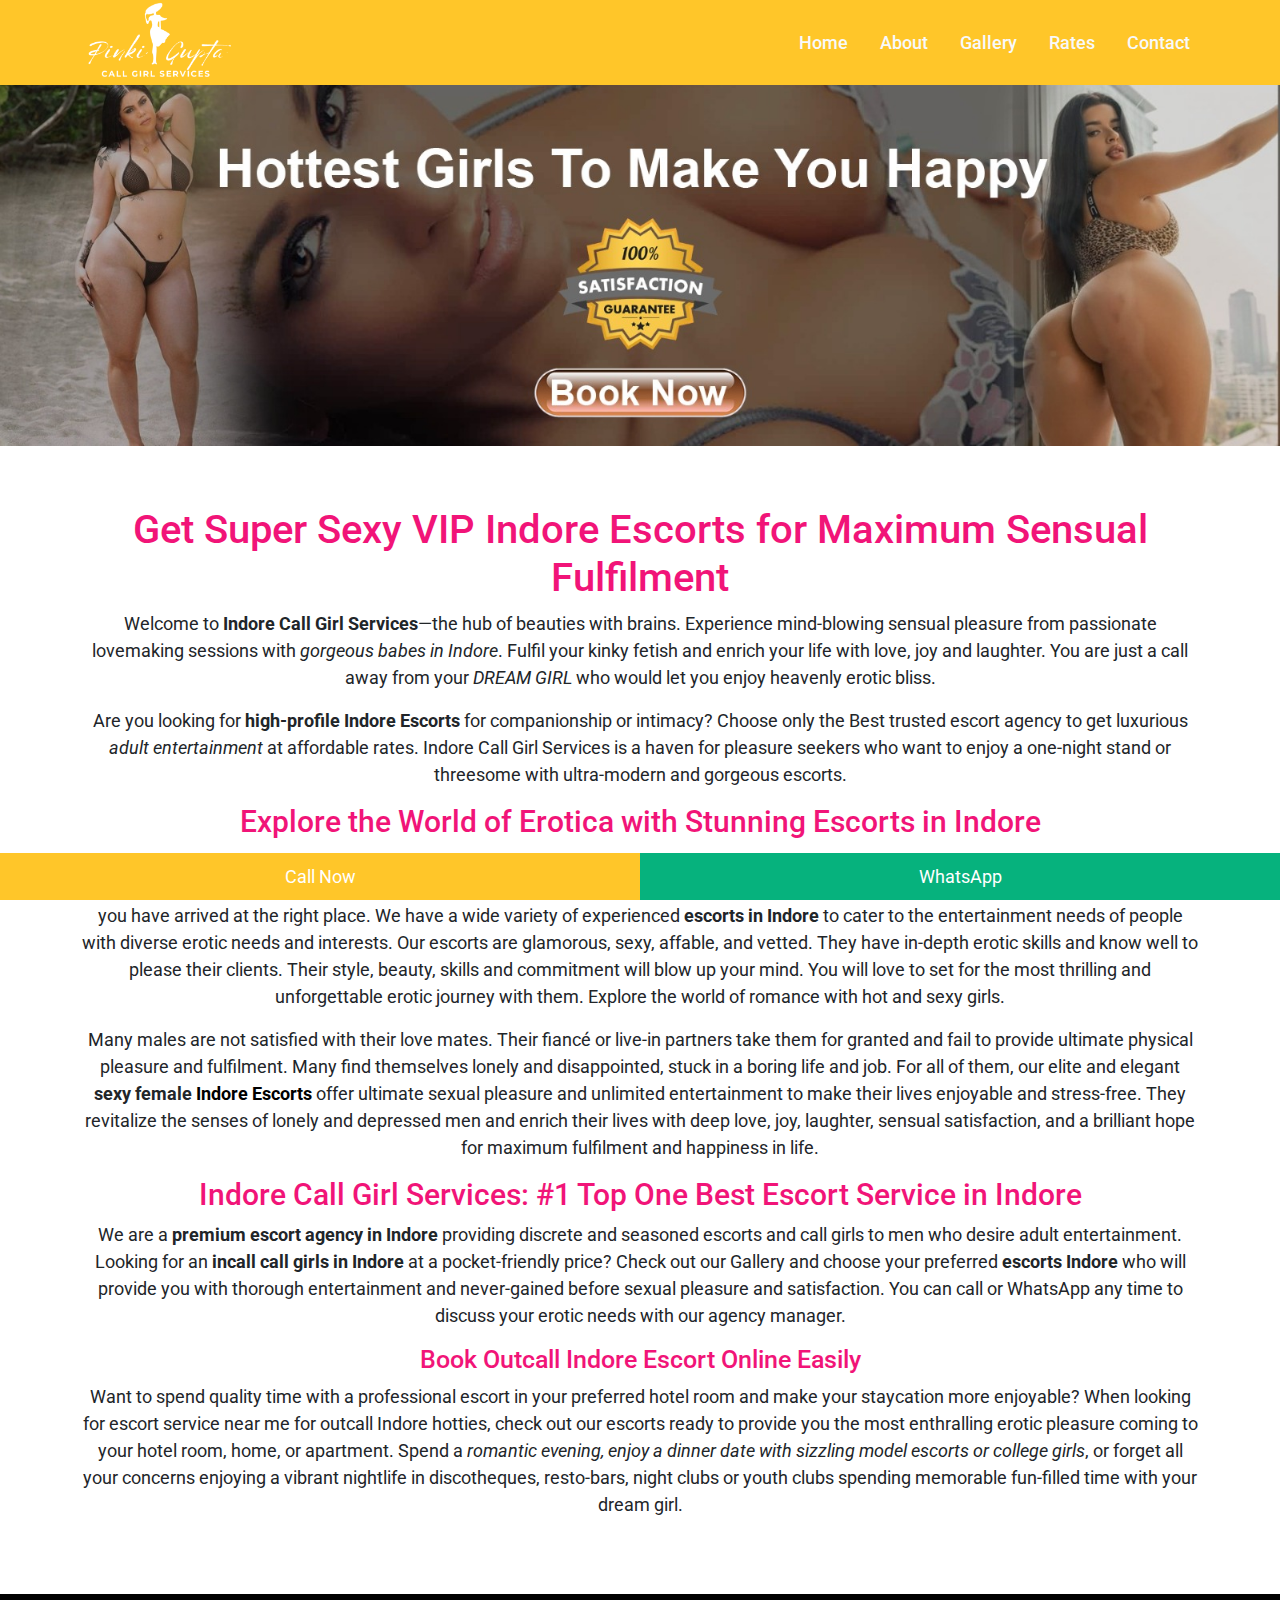
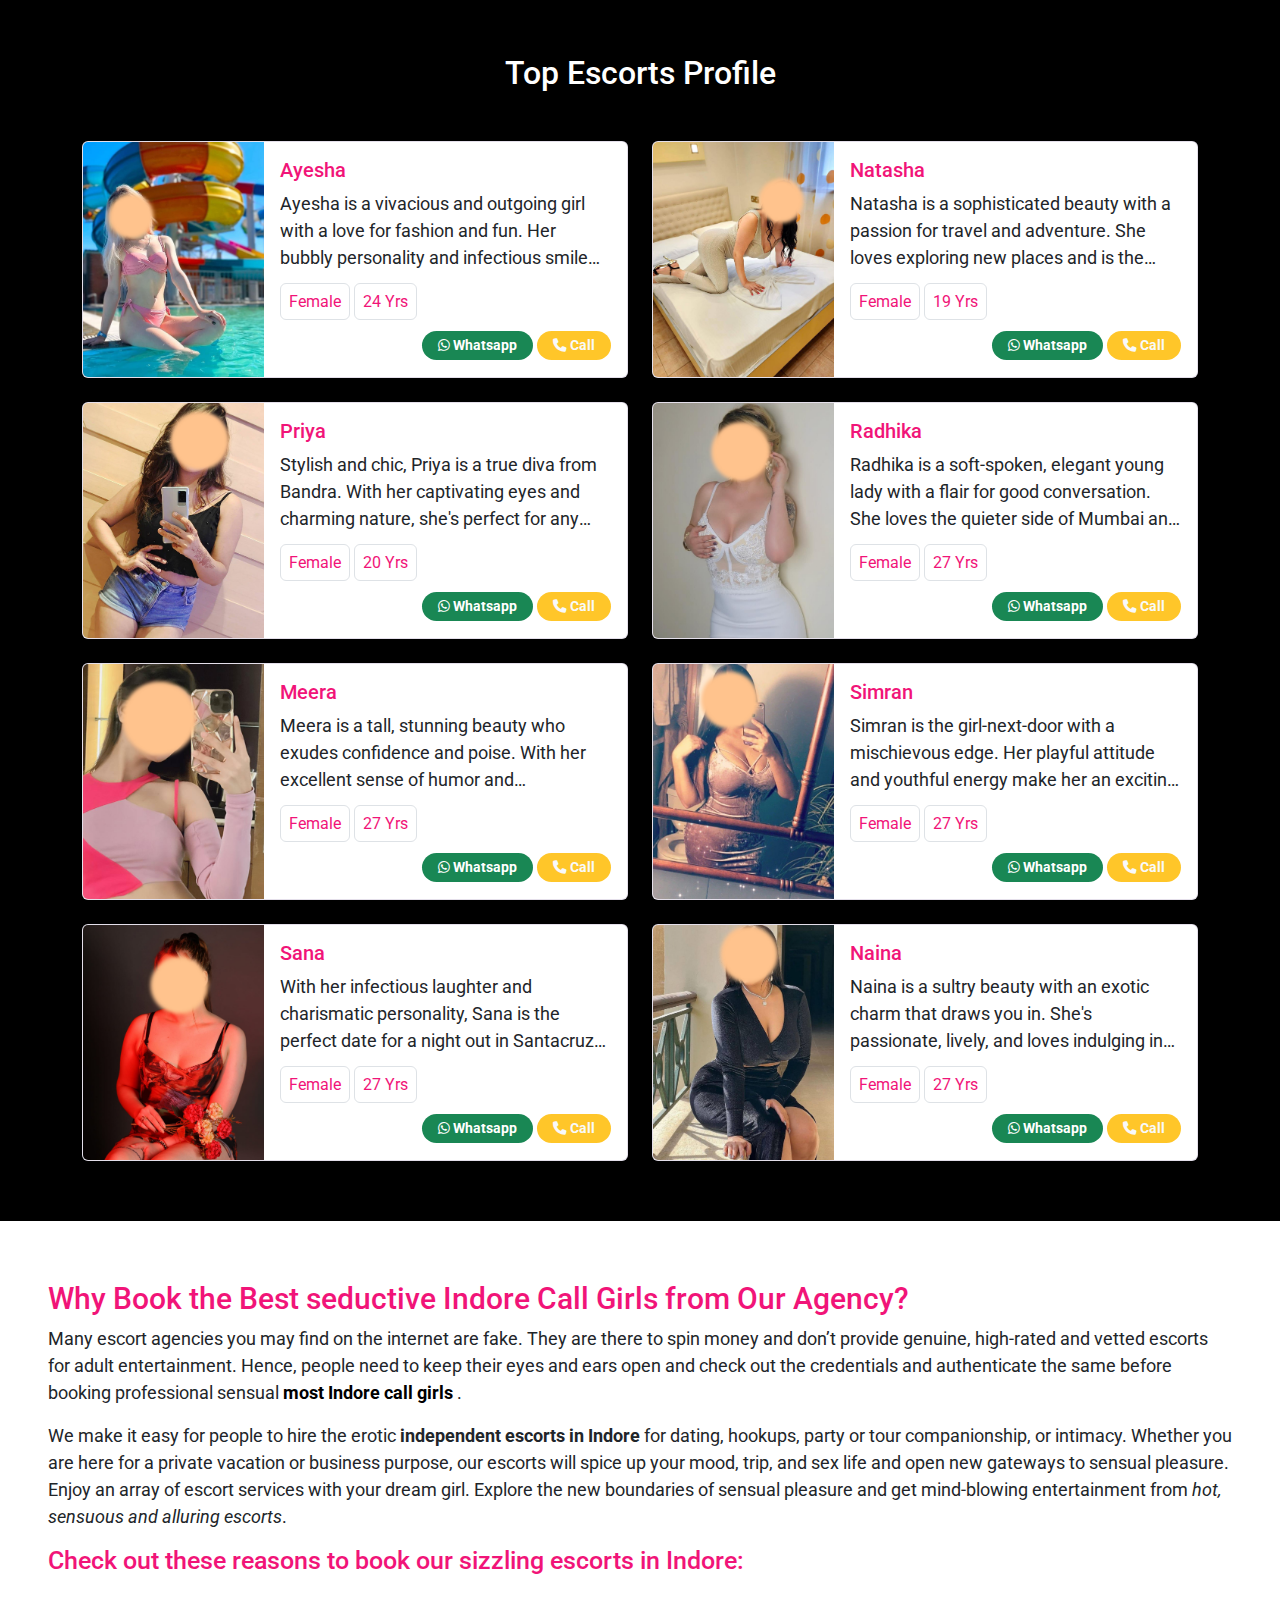
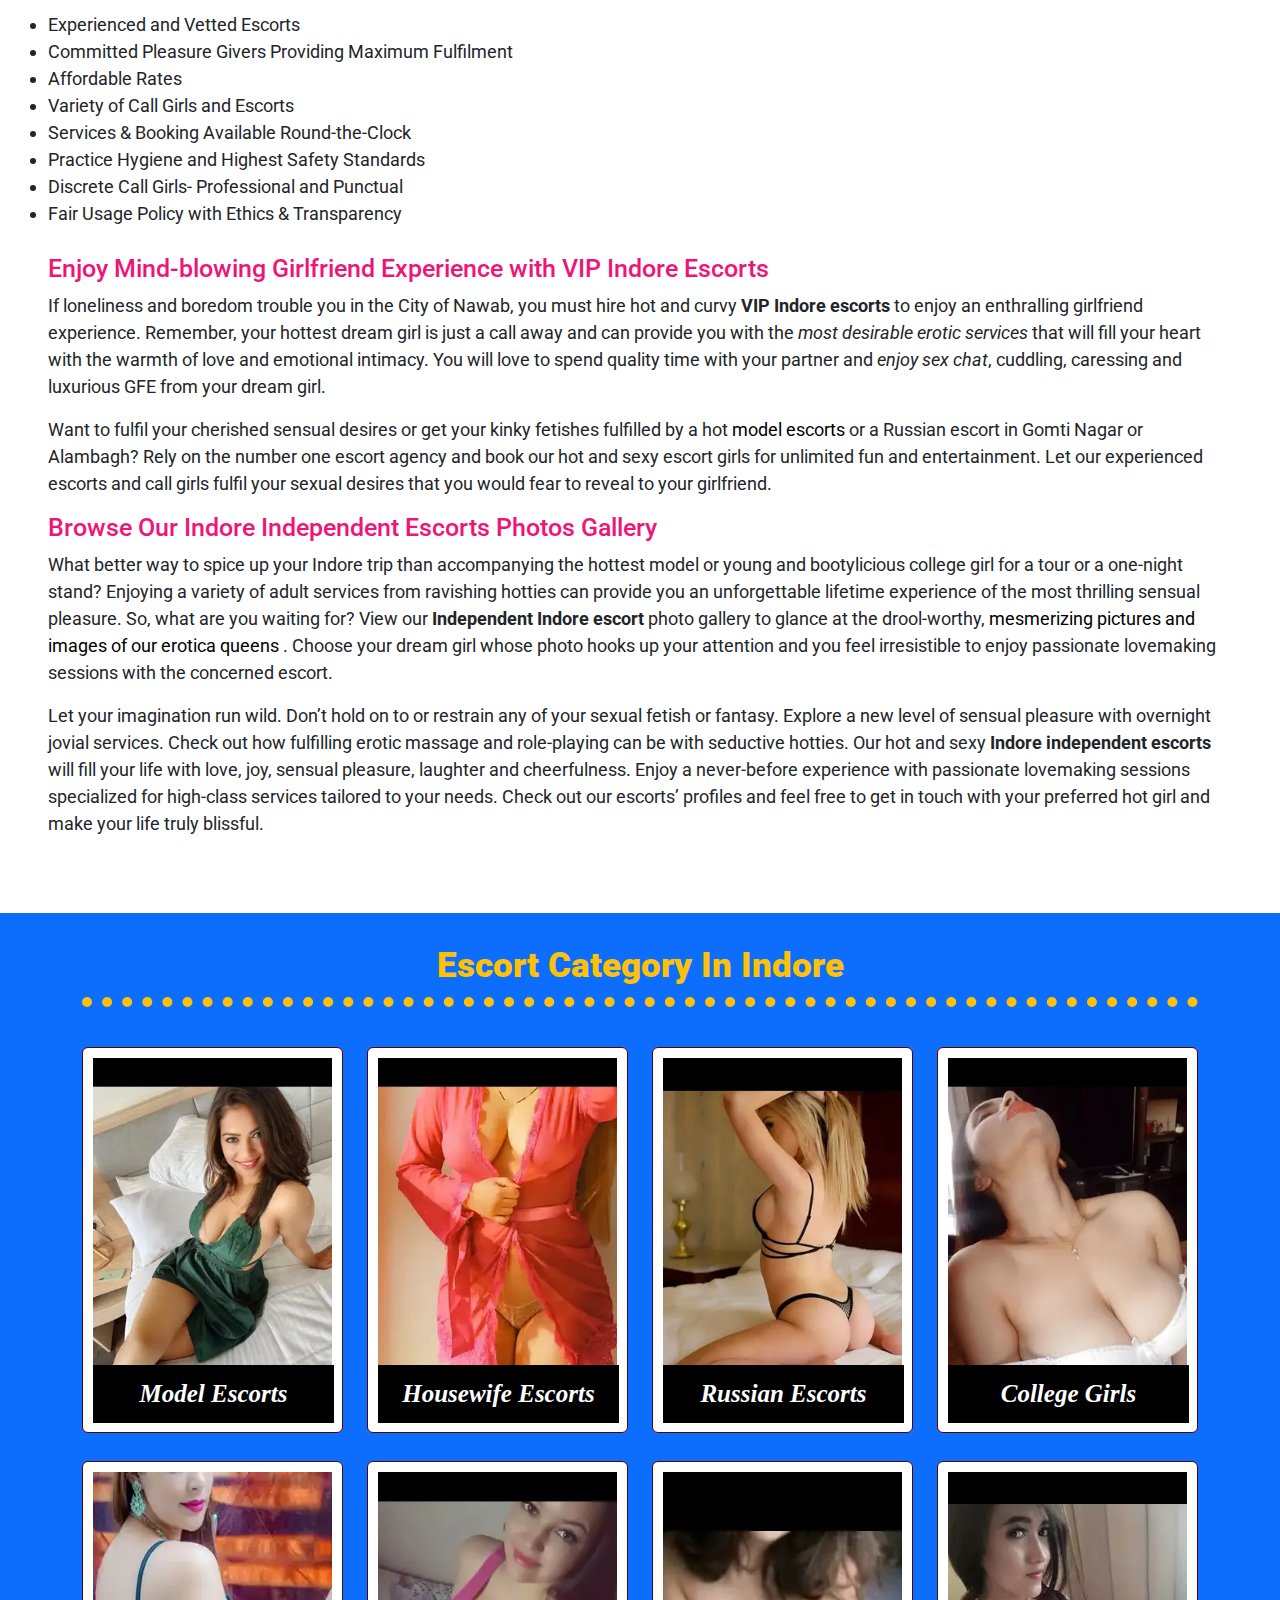
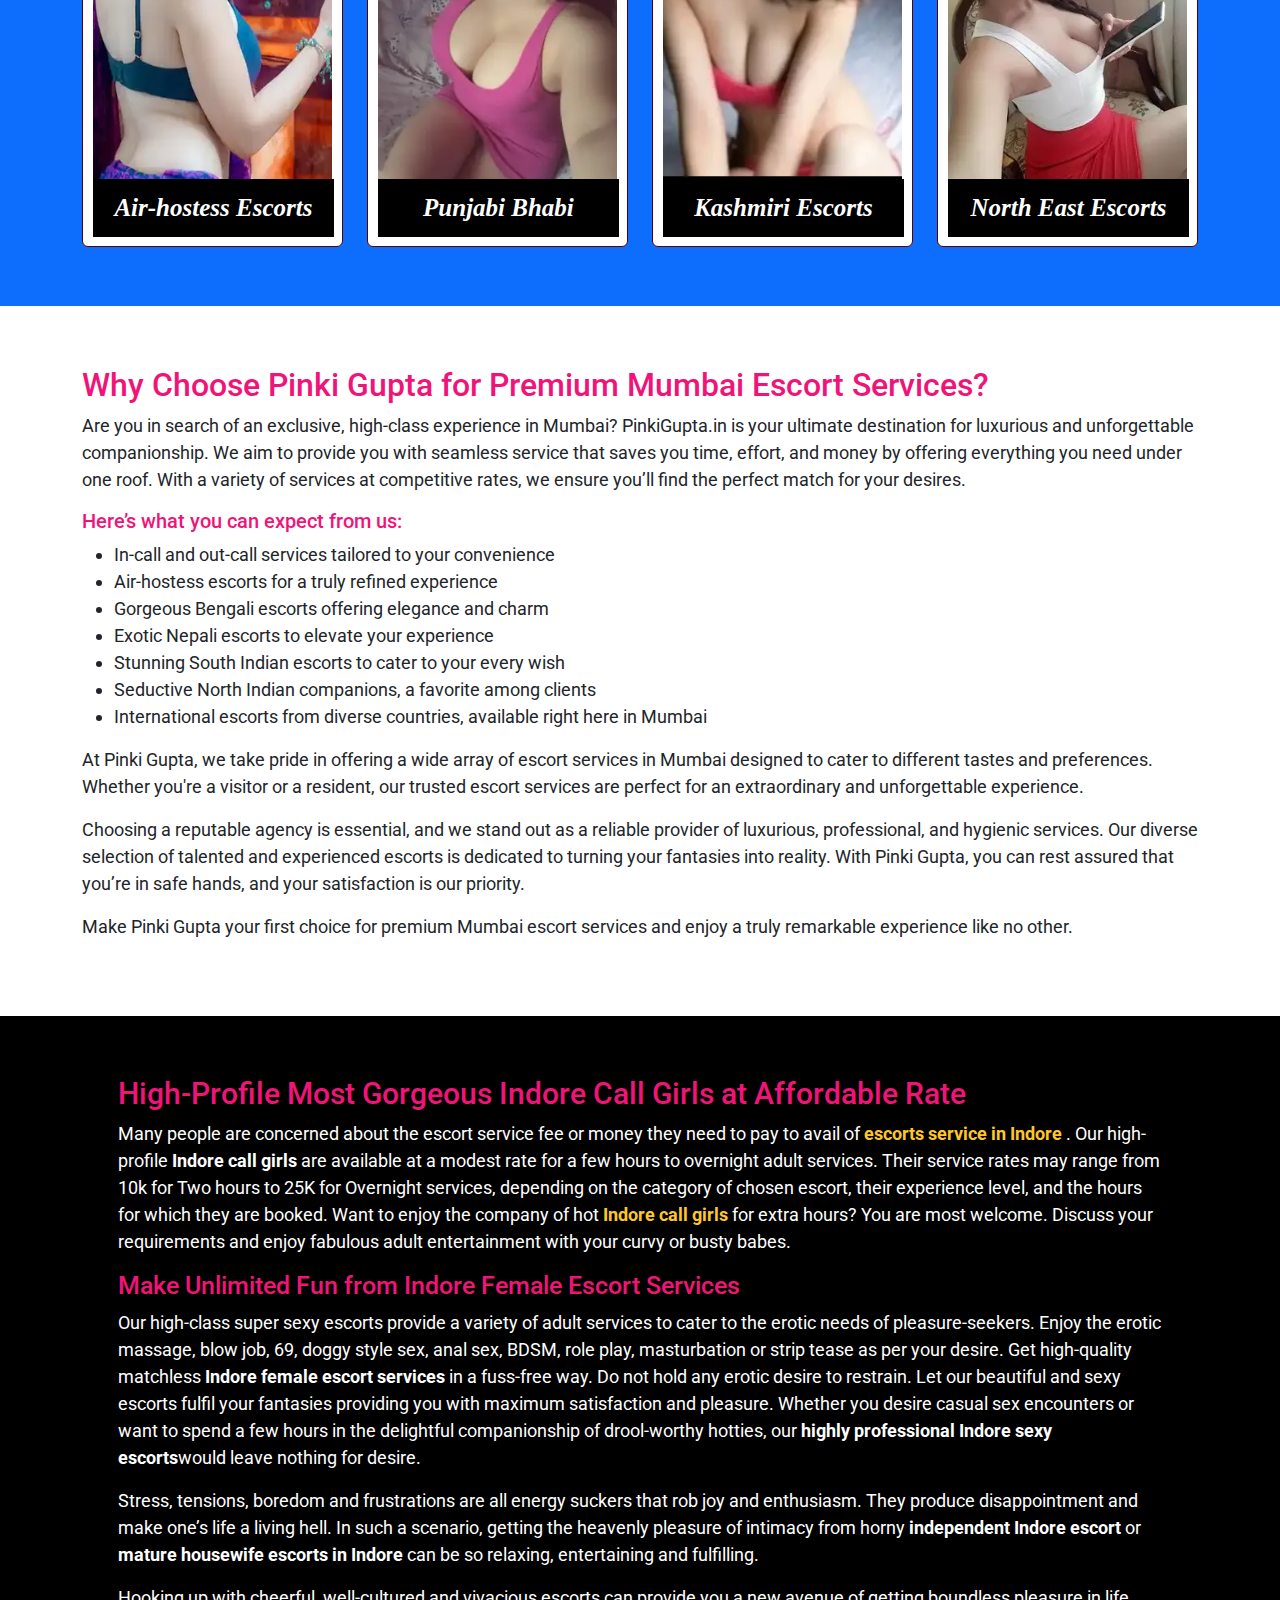
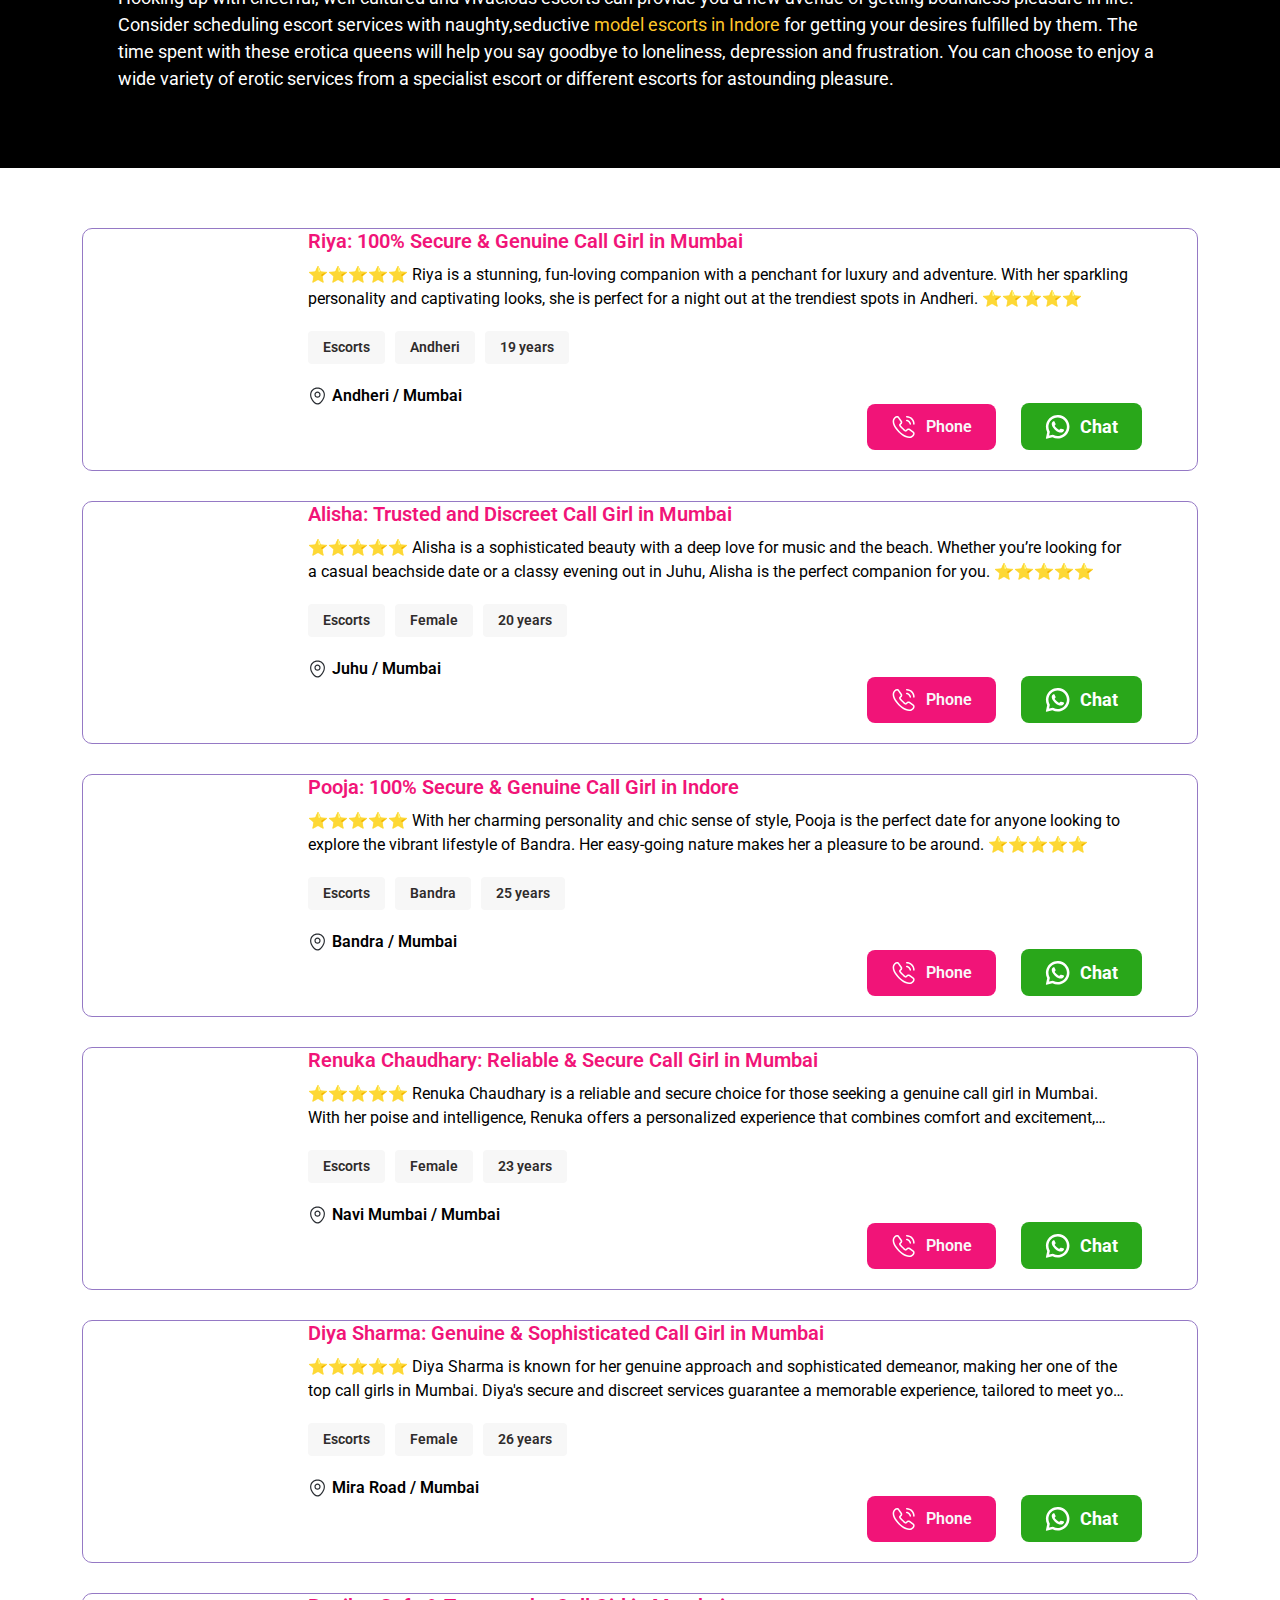
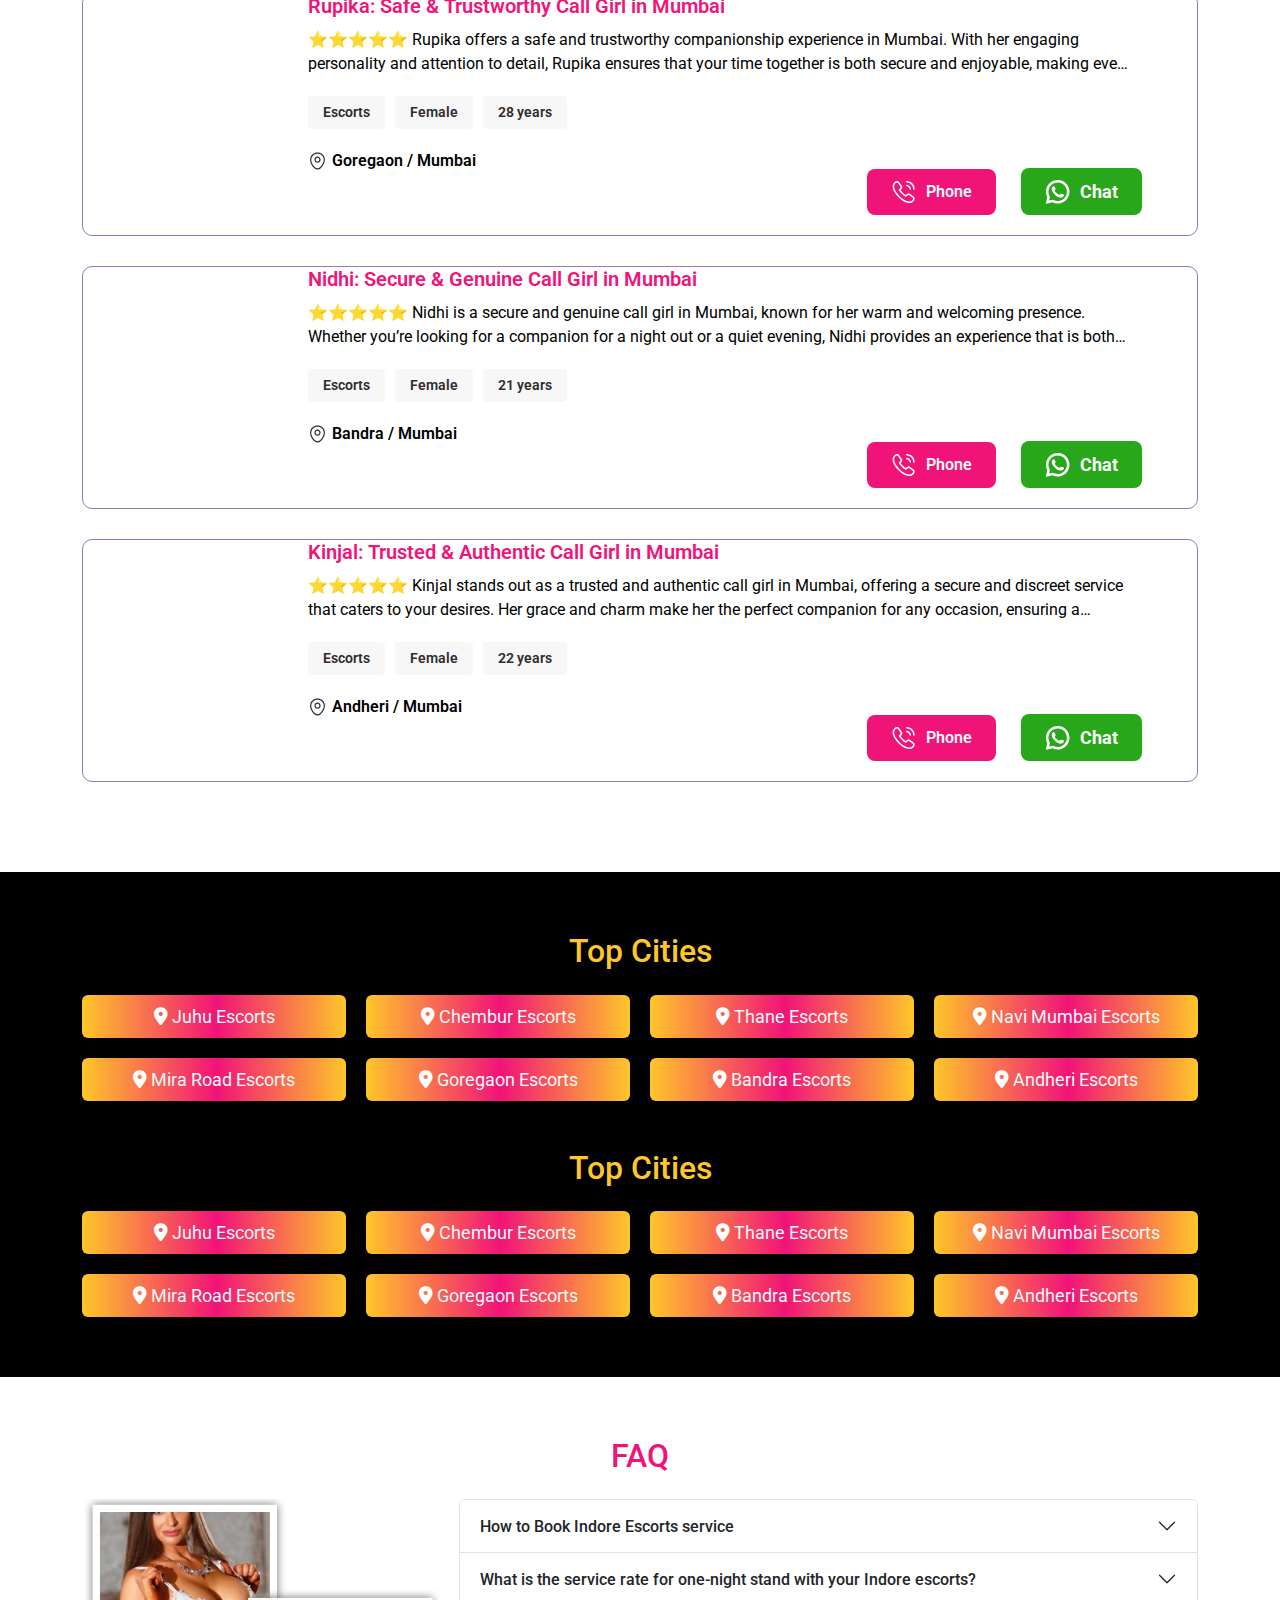
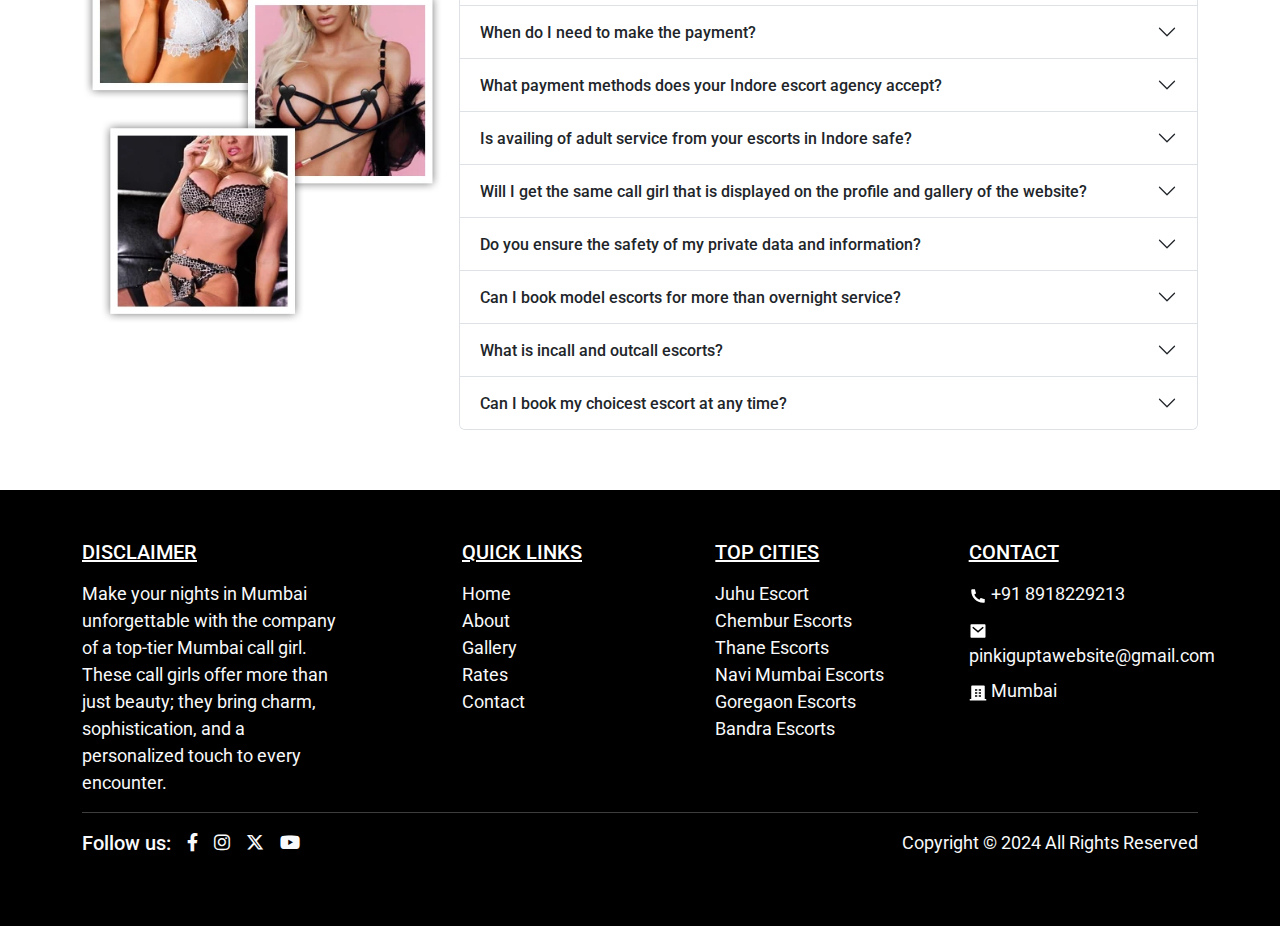
==== commit 27e65dda: "Home page design added" ====
--- a/index.html
+++ b/index.html
@@ -70,7 +70,7 @@
       </section>
       <section>
          <div class="container">
-            <div class="row mb-5">
+            <div class="row">
                <div class="col-lg-12 text-center">
                   <h1 class="text-primary">Get Super Sexy VIP Indore Escorts for Maximum Sensual Fulfilment</h1>
                   <p>Welcome to <strong>Indore Call Girl Services</strong>—the hub of beauties with brains. Experience
@@ -1063,20 +1063,29 @@
       </section>
       <section class="faq-section">
          <div class="container">
-            <h2 class="text-primary text-center mb-4">FAQ</h2>
+            <div class="row">
+               <div class="col-md-12">
+                  <h2 class="text-primary text-center mb-4">FAQ</h2>
+               </div>
+            </div>
             <div class="row g-3 justify-content-center">
-               <div class="col-md-6">
+               <div class="col-md-4">
+                  <center>
+                        <img src="./assets/img/top-rt-img.webp" alt="lko Escort" class="img-fluid" title="lko call girl Escort">
+                     </center>
+               </div>
+               <div class="col-md-8">
                   <div class="accordion" id="accordionFaq">
                      <div class="accordion-item">
                         <h2 class="accordion-header">
                            <button class="accordion-button collapsed fw-medium" type="button" data-bs-toggle="collapse" data-bs-target="#collapseOne" aria-expanded="true" aria-controls="collapseOne">
-                              How do I ensure privacy when booking a Mumbai escort?
+                              How to Book Indore Escorts service
                            </button>
                         </h2>
                         <div id="collapseOne" class="accordion-collapse collapse" data-bs-parent="#accordionFaq">
                            <div class="accordion-body">
                               <p>
-                                 Your privacy is our priority. All personal information and interactions are kept strictly confidential. Our booking system is secure, and we never share your details with third parties.
+                                 Call our customer care service of Indore Call Girl Services Indore escort agency and convey your requirements to book a gorgeous escort in Indore of your choice.
                               </p>
                            </div>
                         </div>
@@ -1084,13 +1093,13 @@
                      <div class="accordion-item">
                         <h2 class="accordion-header">
                            <button class="accordion-button collapsed fw-medium" type="button" data-bs-toggle="collapse" data-bs-target="#collapseTwo" aria-expanded="false" aria-controls="collapseTwo">
-                              Can I request a specific type of escort?
+                              What is the service rate for one-night stand with your Indore escorts?
                            </button>
                         </h2>
                         <div id="collapseTwo" class="accordion-collapse collapse" data-bs-parent="#accordionFaq">
                            <div class="accordion-body">
                               <p>
-                                 Absolutely! We offer a wide selection of escorts in Mumbai, and you can choose based on your preferences. From different ethnic backgrounds to personalities and specialties, we ensure that your chosen companion matches your desires.
+                                 The rate of escort services of our Indore escorts depends on the escort categories, services required, and their experience level. Our model escorts are available at 25-30k for overnight services.
                               </p>
                            </div>
                         </div>
@@ -1098,12 +1107,96 @@
                      <div class="accordion-item">
                         <h2 class="accordion-header">
                            <button class="accordion-button collapsed fw-medium" type="button" data-bs-toggle="collapse" data-bs-target="#collapseThree" aria-expanded="false" aria-controls="collapseThree">
-                              What makes Pinki Gupta different from other Mumbai escort services?
+                              When do I need to make the payment?
                            </button>
                         </h2>
                         <div id="collapseThree" class="accordion-collapse collapse" data-bs-parent="#accordionFaq">
                            <div class="accordion-body">
-                              <p>We focus on quality, professionalism, and discretion. Our escorts are well-trained, experienced, and highly adaptable to your needs, providing a personalized experience every time.</p>
+                              <p>When you choose an experienced call girl in Indore from our escort agency, pay money.</p>
+                           </div>
+                        </div>
+                     </div>
+                     <div class="accordion-item">
+                        <h2 class="accordion-header">
+                           <button class="accordion-button collapsed fw-medium" type="button" data-bs-toggle="collapse" data-bs-target="#collapseFour" aria-expanded="false" aria-controls="collapseFour">
+                              What payment methods does your Indore escort agency accept?
+                           </button>
+                        </h2>
+                        <div id="collapseFour" class="accordion-collapse collapse" data-bs-parent="#accordionFaq">
+                           <div class="accordion-body">
+                              <p>Pay through net banking, debit cards, UPI apps, and cash to your preferred escorts as per your convenience.</p>
+                           </div>
+                        </div>
+                     </div>
+                     <div class="accordion-item">
+                        <h2 class="accordion-header">
+                           <button class="accordion-button collapsed fw-medium" type="button" data-bs-toggle="collapse" data-bs-target="#collapseFive" aria-expanded="false" aria-controls="collapseFive">
+                              Is availing of adult service from your escorts in Indore safe?
+                           </button>
+                        </h2>
+                        <div id="collapseFive" class="accordion-collapse collapse" data-bs-parent="#accordionFaq">
+                           <div class="accordion-body">
+                              <p>Absolutely! All our escort girls are vetted and discrete and practice the highest level of hygiene and safety practices. You can enjoy escort services without any care or concern.</p>
+                           </div>
+                        </div>
+                     </div>
+                     <div class="accordion-item">
+                        <h2 class="accordion-header">
+                           <button class="accordion-button collapsed fw-medium" type="button" data-bs-toggle="collapse" data-bs-target="#collapseSix" aria-expanded="false" aria-controls="collapseSix">
+                              Will I get the same call girl that is displayed on the profile and gallery of the website?
+                           </button>
+                        </h2>
+                        <div id="collapseSix" class="accordion-collapse collapse" data-bs-parent="#accordionFaq">
+                           <div class="accordion-body">
+                              <p>Surely, you will get the same call girl that you see in the picture. We blur the faces of our call girls to ensure their privacy. Despite that, you can be assured of getting a high-profile call girl as per your desire and interest.</p>
+                           </div>
+                        </div>
+                     </div>
+                     <div class="accordion-item">
+                        <h2 class="accordion-header">
+                           <button class="accordion-button collapsed fw-medium" type="button" data-bs-toggle="collapse" data-bs-target="#collapseSeven" aria-expanded="false" aria-controls="collapseSeven">
+                              Do you ensure the safety of my private data and information?
+                           </button>
+                        </h2>
+                        <div id="collapseSeven" class="accordion-collapse collapse" data-bs-parent="#accordionFaq">
+                           <div class="accordion-body">
+                              <p>Yes, we are guided by a specific privacy policy in which we ensure the safety and confidentiality of our client’s personal data and information.</p>
+                           </div>
+                        </div>
+                     </div>
+                     <div class="accordion-item">
+                        <h2 class="accordion-header">
+                           <button class="accordion-button collapsed fw-medium" type="button" data-bs-toggle="collapse" data-bs-target="#collapseEight" aria-expanded="false" aria-controls="collapseEight">
+                              Can I book model escorts for more than overnight service?
+                           </button>
+                        </h2>
+                        <div id="collapseEight" class="accordion-collapse collapse" data-bs-parent="#accordionFaq">
+                           <div class="accordion-body">
+                              <p>Our escorts can easily be booked for extra hours and even more than a day or two based on their availability and clients’ preferences.</p>
+                           </div>
+                        </div>
+                     </div>
+                     <div class="accordion-item">
+                        <h2 class="accordion-header">
+                           <button class="accordion-button collapsed fw-medium" type="button" data-bs-toggle="collapse" data-bs-target="#collapseNine" aria-expanded="false" aria-controls="collapseNine">
+                              What is incall and outcall escorts?
+                           </button>
+                        </h2>
+                        <div id="collapseNine" class="accordion-collapse collapse" data-bs-parent="#accordionFaq">
+                           <div class="accordion-body">
+                              <p>Incall and outcall escorts refer to your choice of the place where you would like to get adult services. When you go to a hotel or an apartment for the service, it is an incall escort service and when a call girl comes to your hotel or apartment, it is an outcall escort service.</p>
+                           </div>
+                        </div>
+                     </div>
+                     <div class="accordion-item">
+                        <h2 class="accordion-header">
+                           <button class="accordion-button collapsed fw-medium" type="button" data-bs-toggle="collapse" data-bs-target="#collapseTen" aria-expanded="false" aria-controls="collapseTen">
+                              Can I book my choicest escort at any time?
+                           </button>
+                        </h2>
+                        <div id="collapseTen" class="accordion-collapse collapse" data-bs-parent="#accordionFaq">
+                           <div class="accordion-body">
+                              <p>You can surely book your preferred escort in Indore from our agency at any time and get the desired adult service.</p>
                            </div>
                         </div>
                      </div>
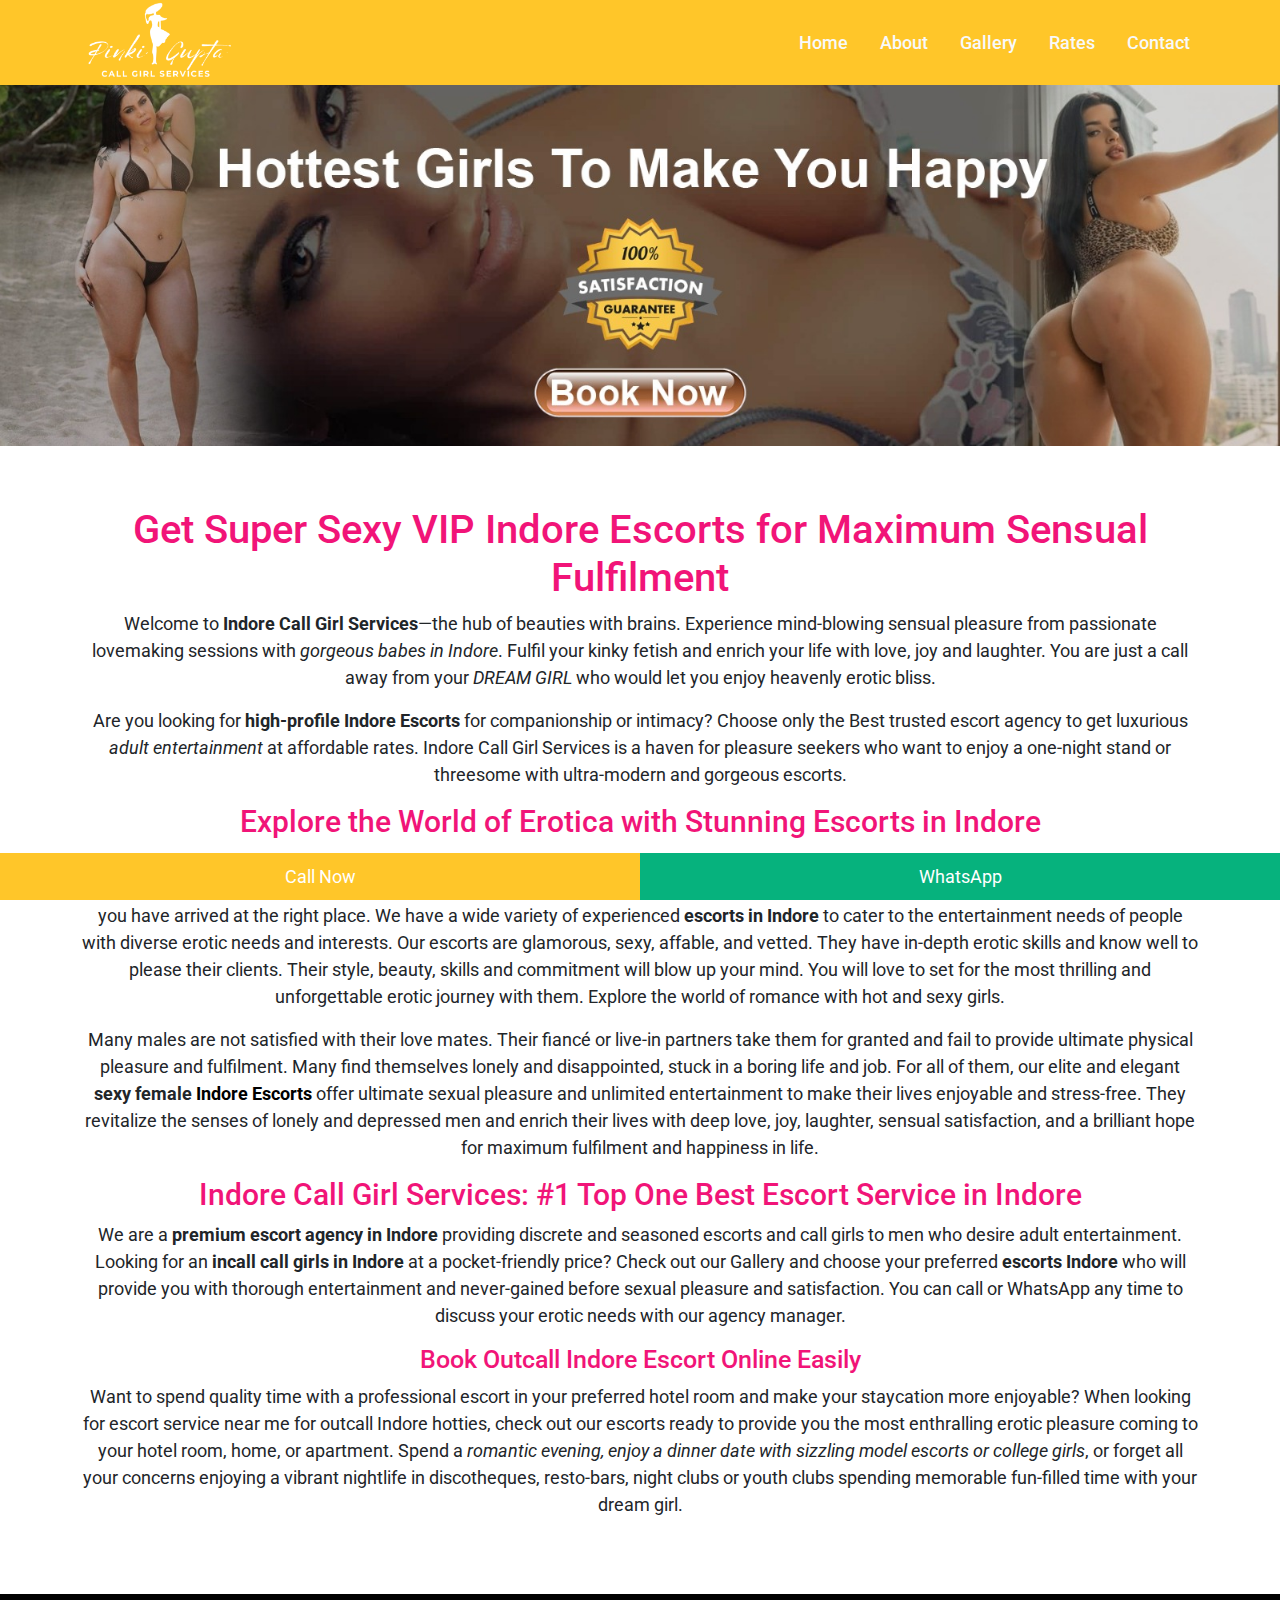
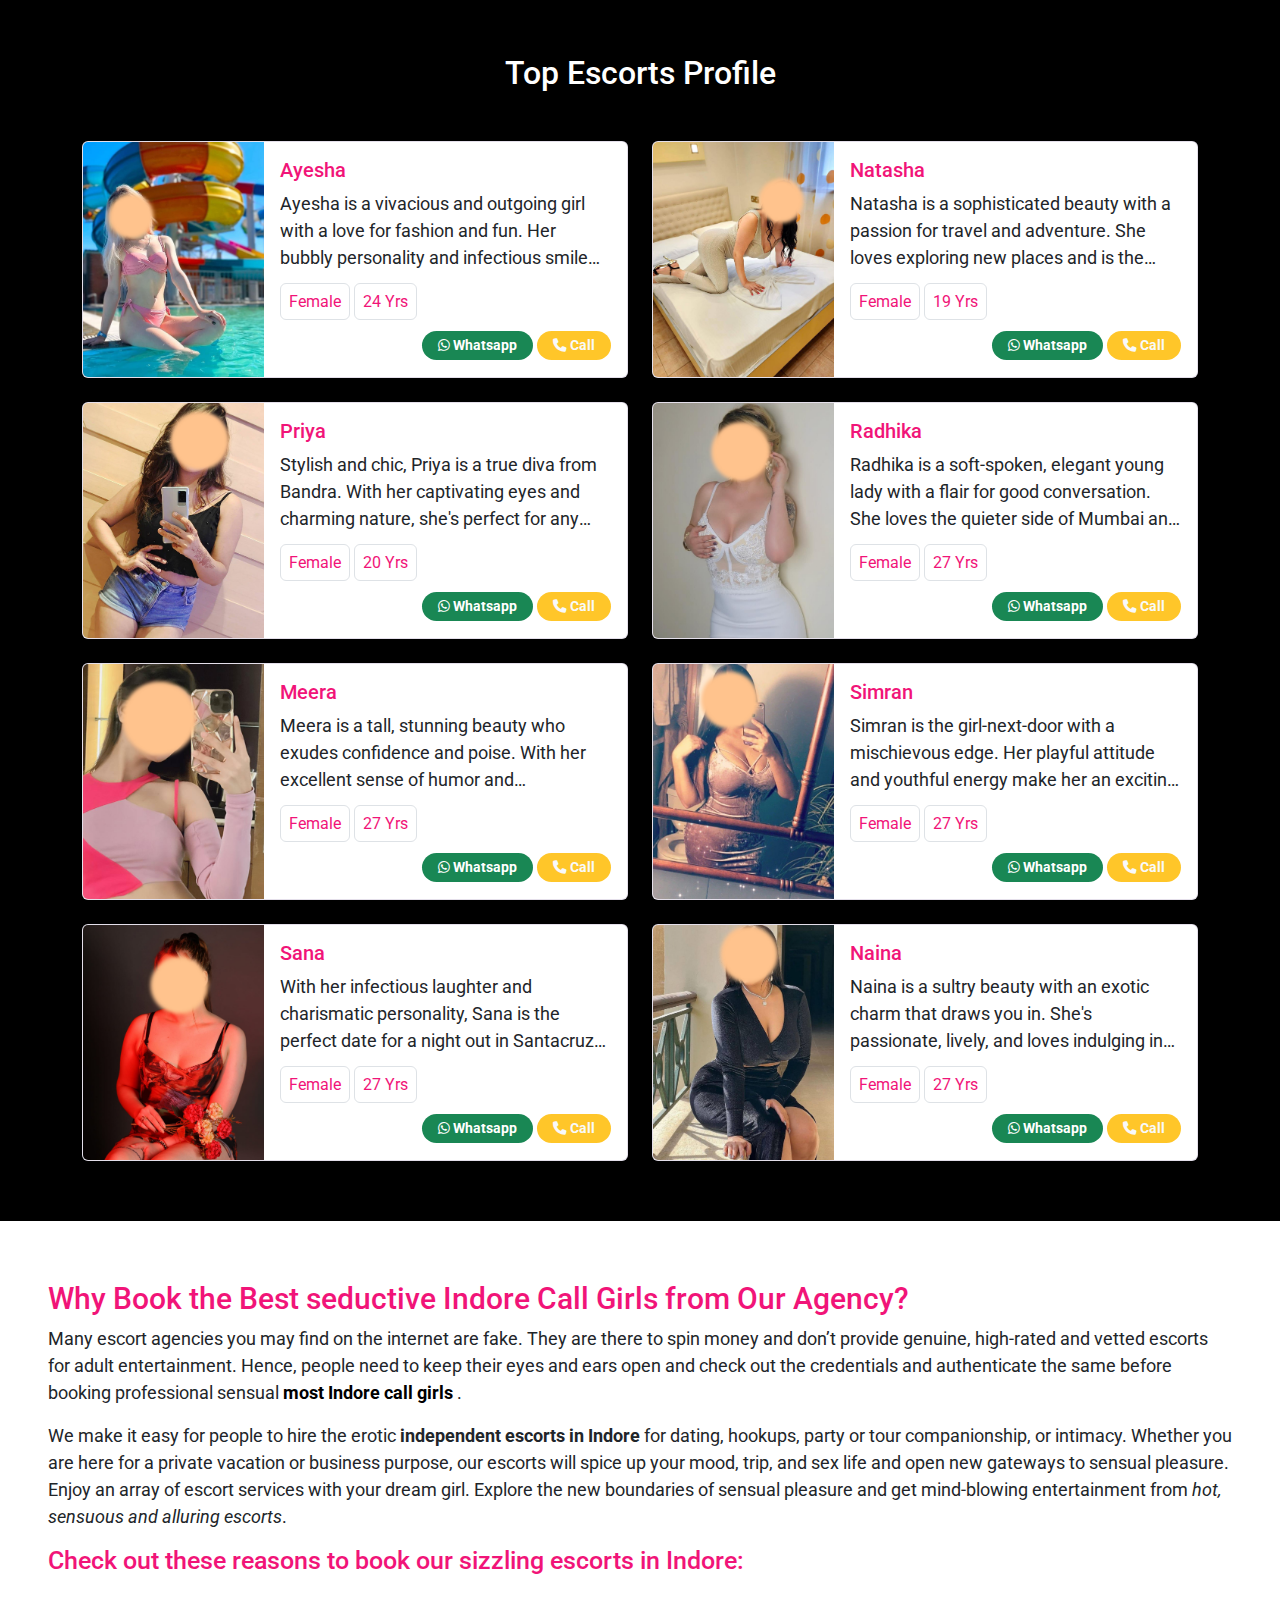
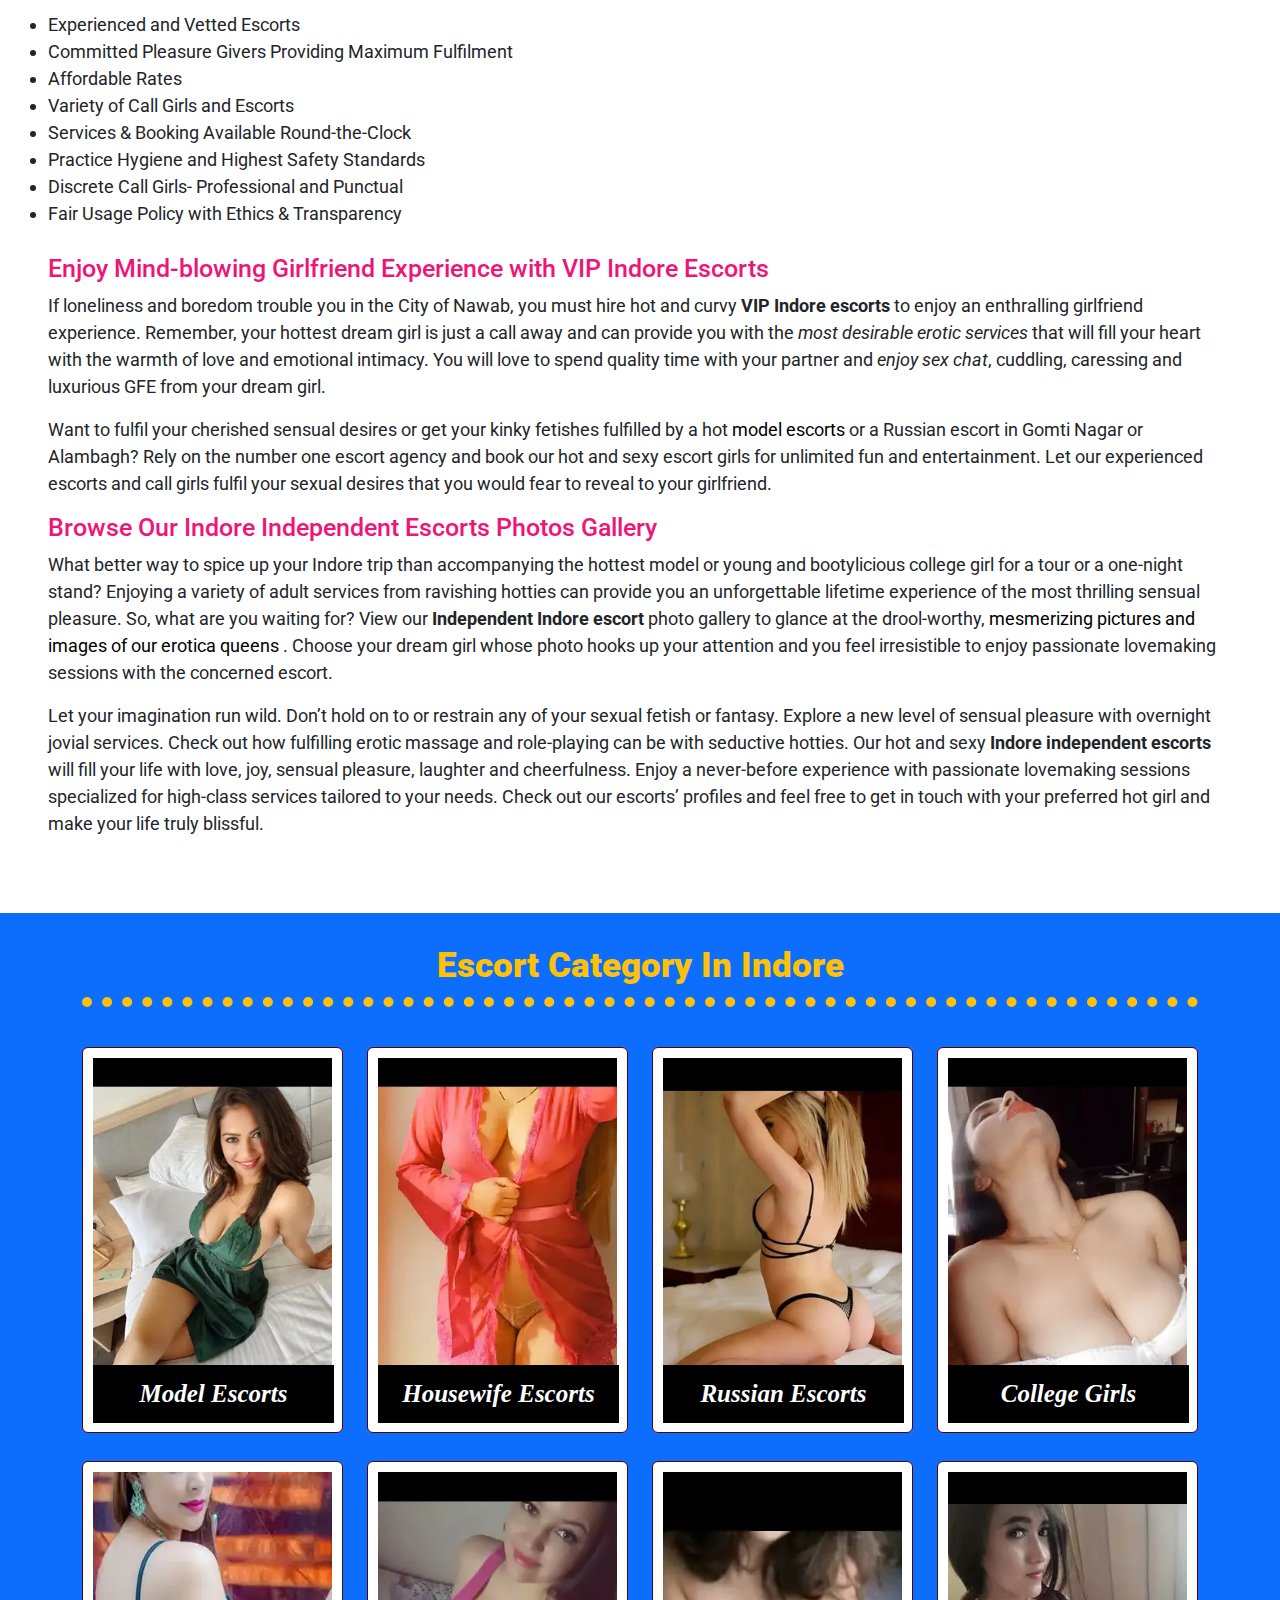
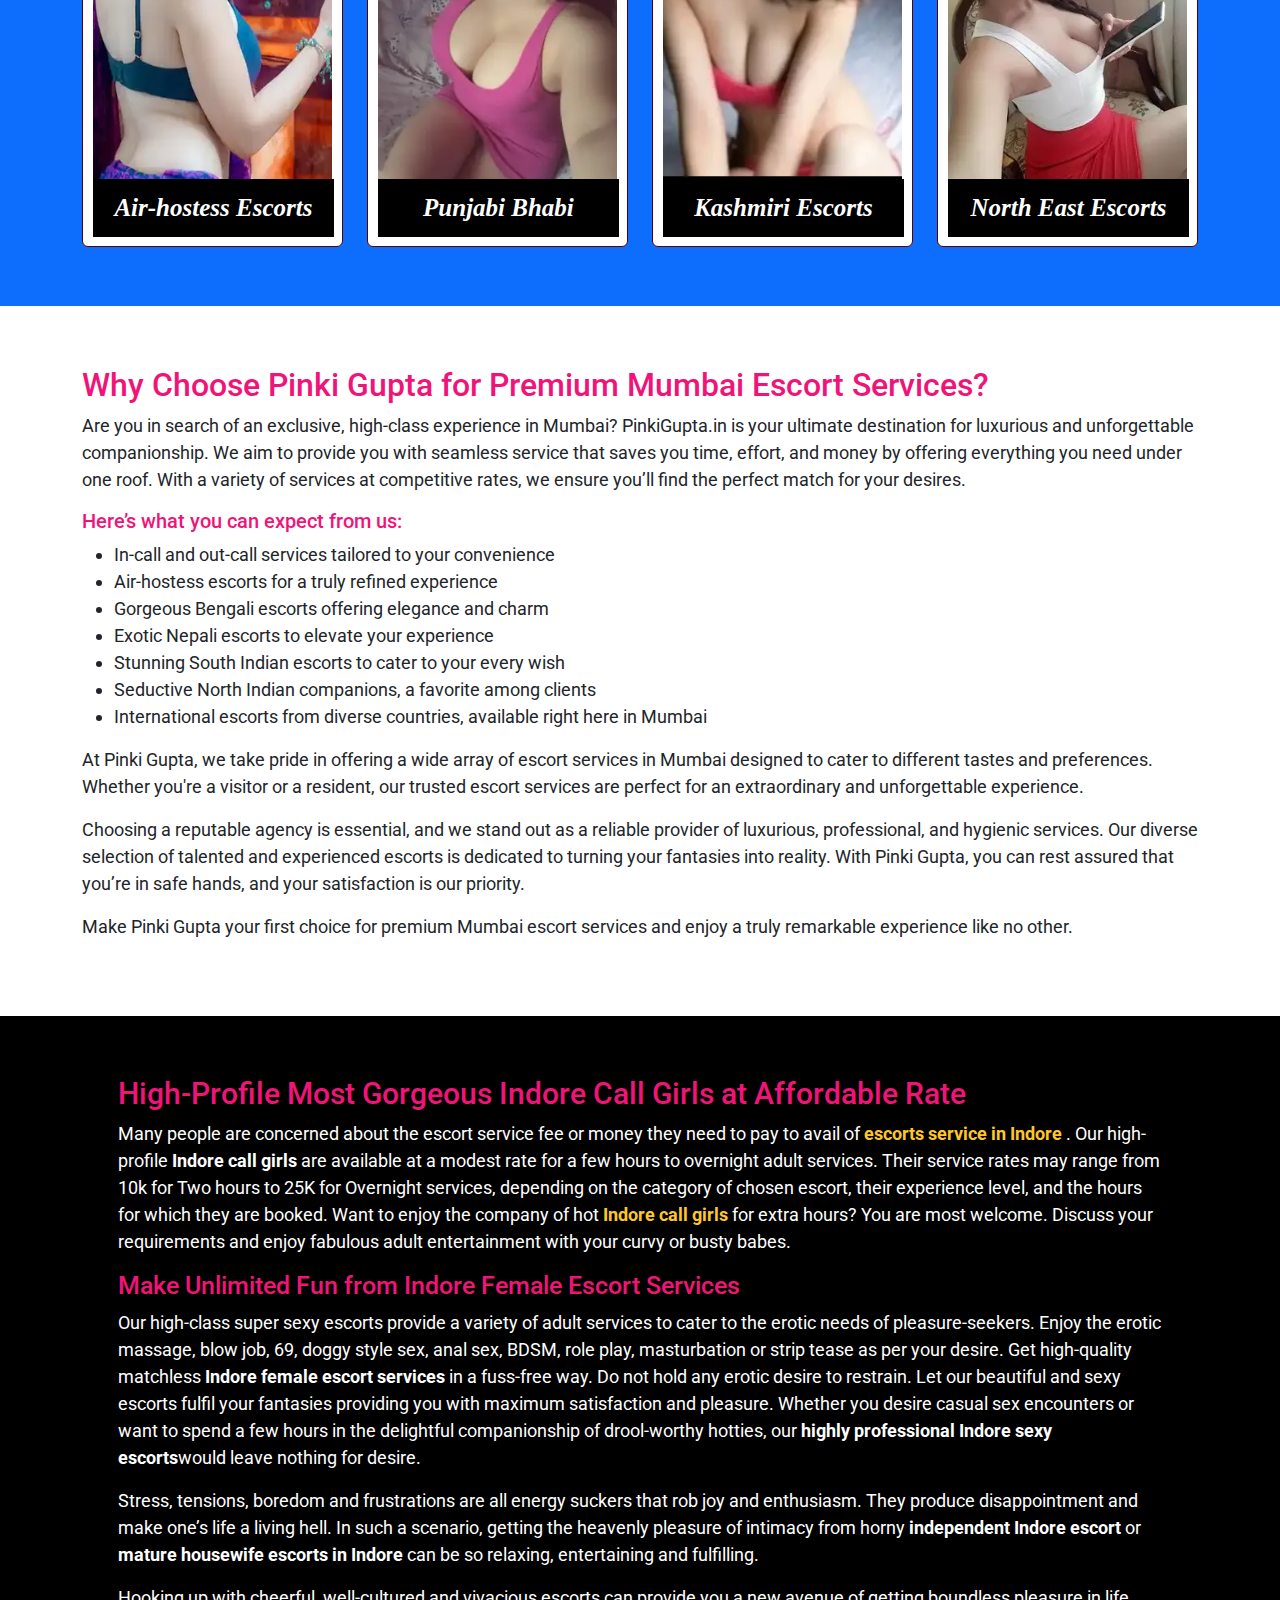
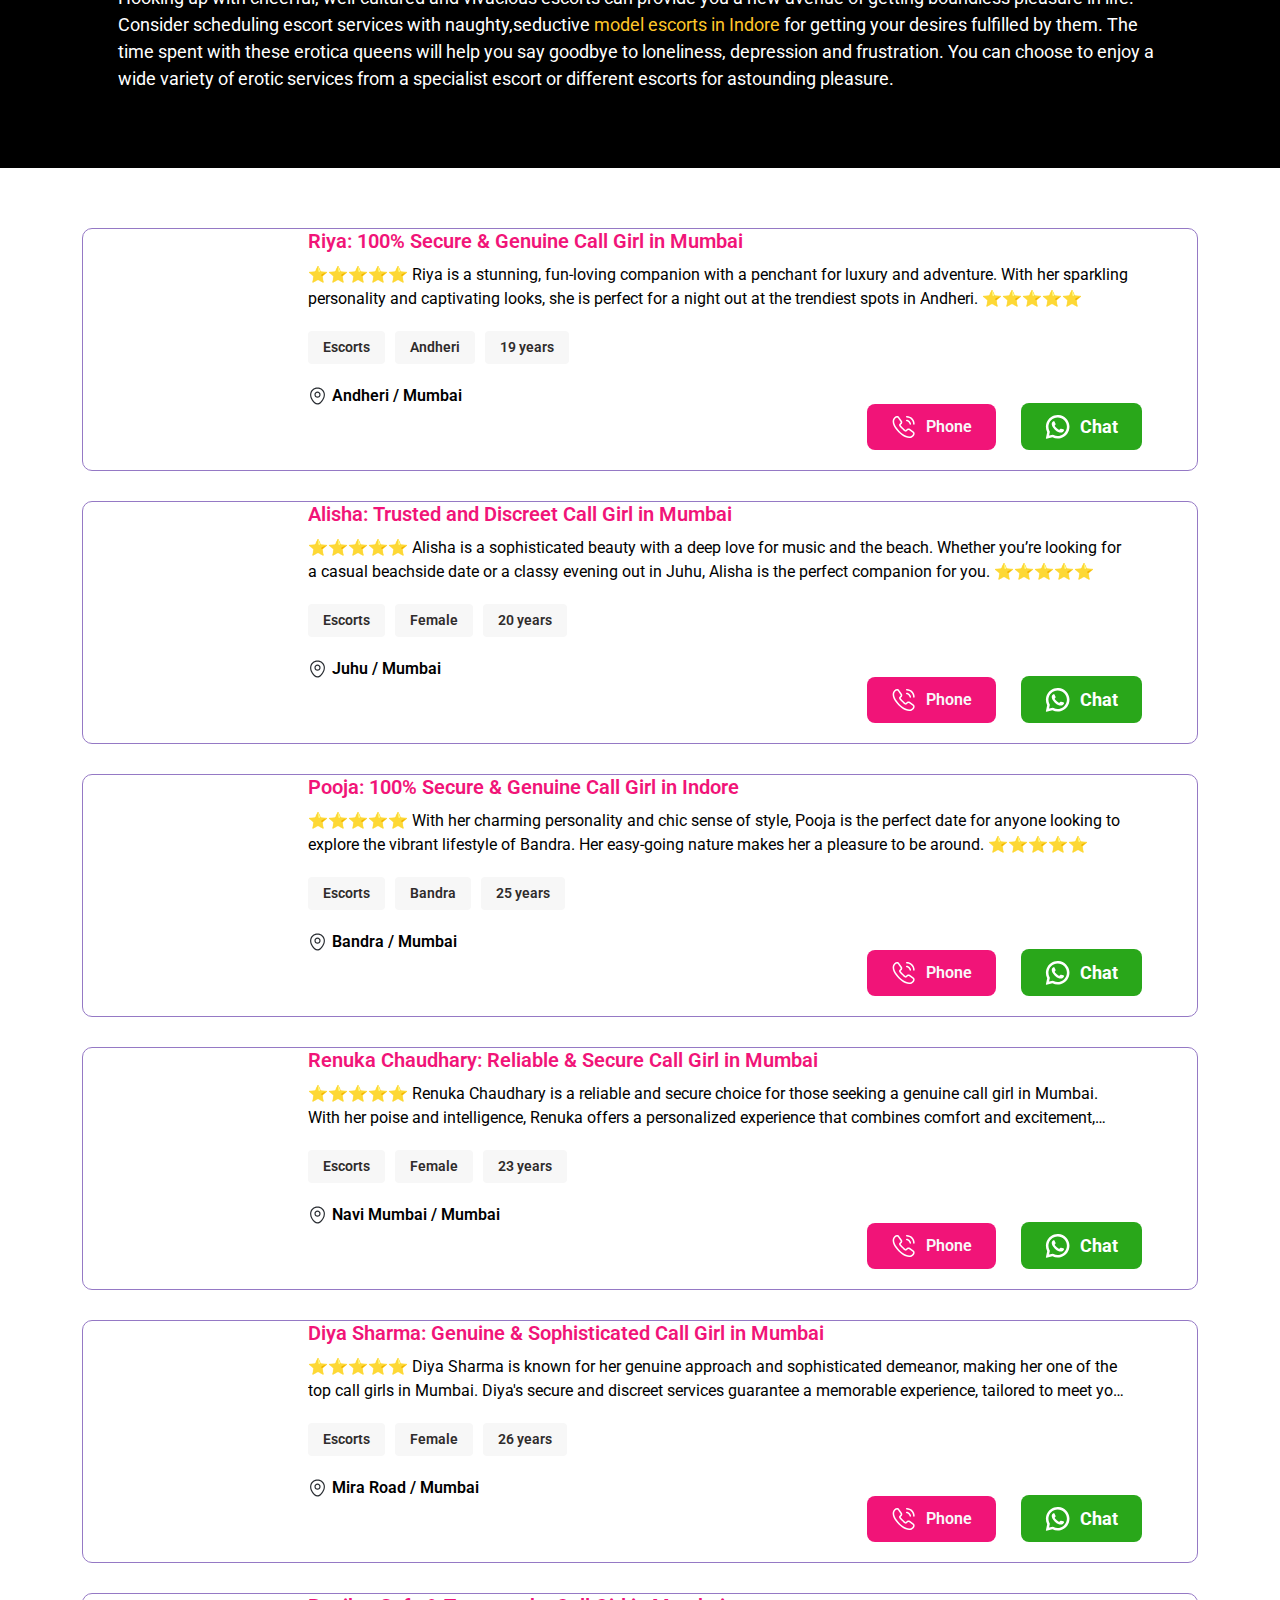
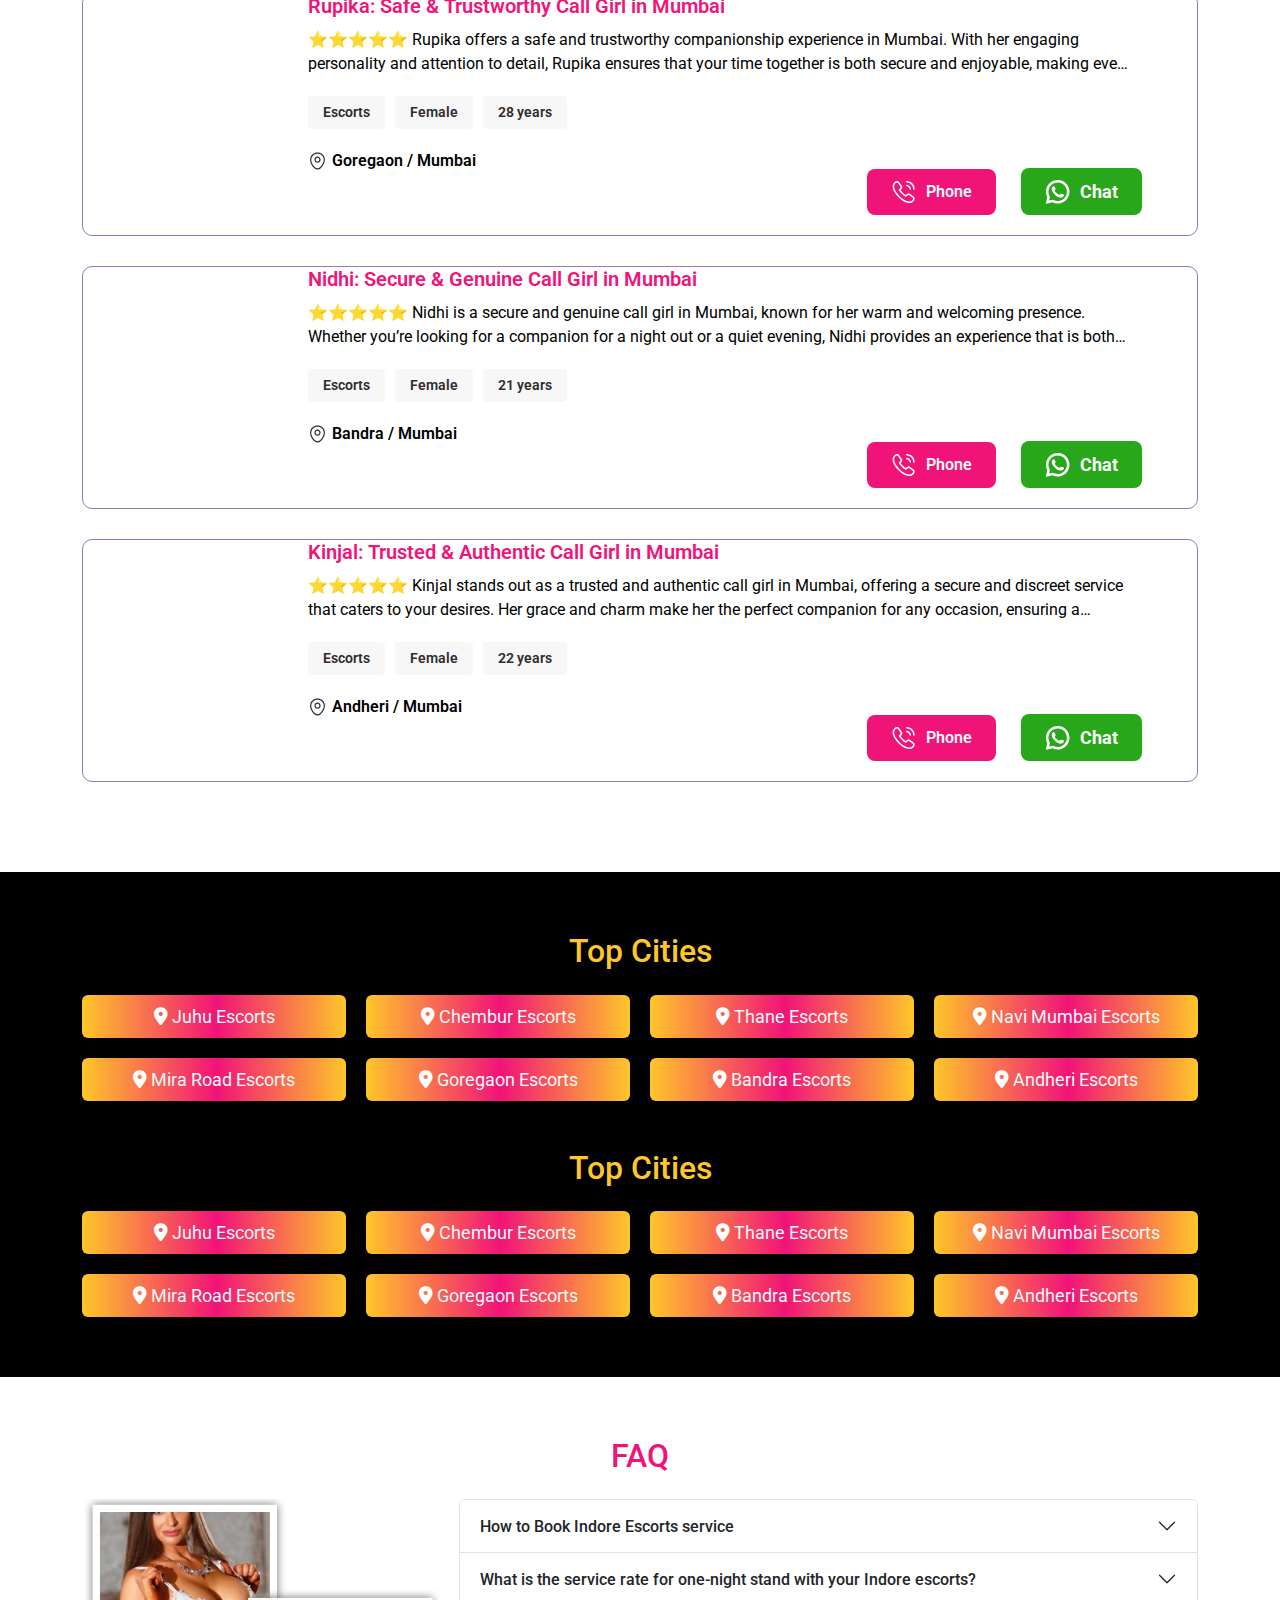
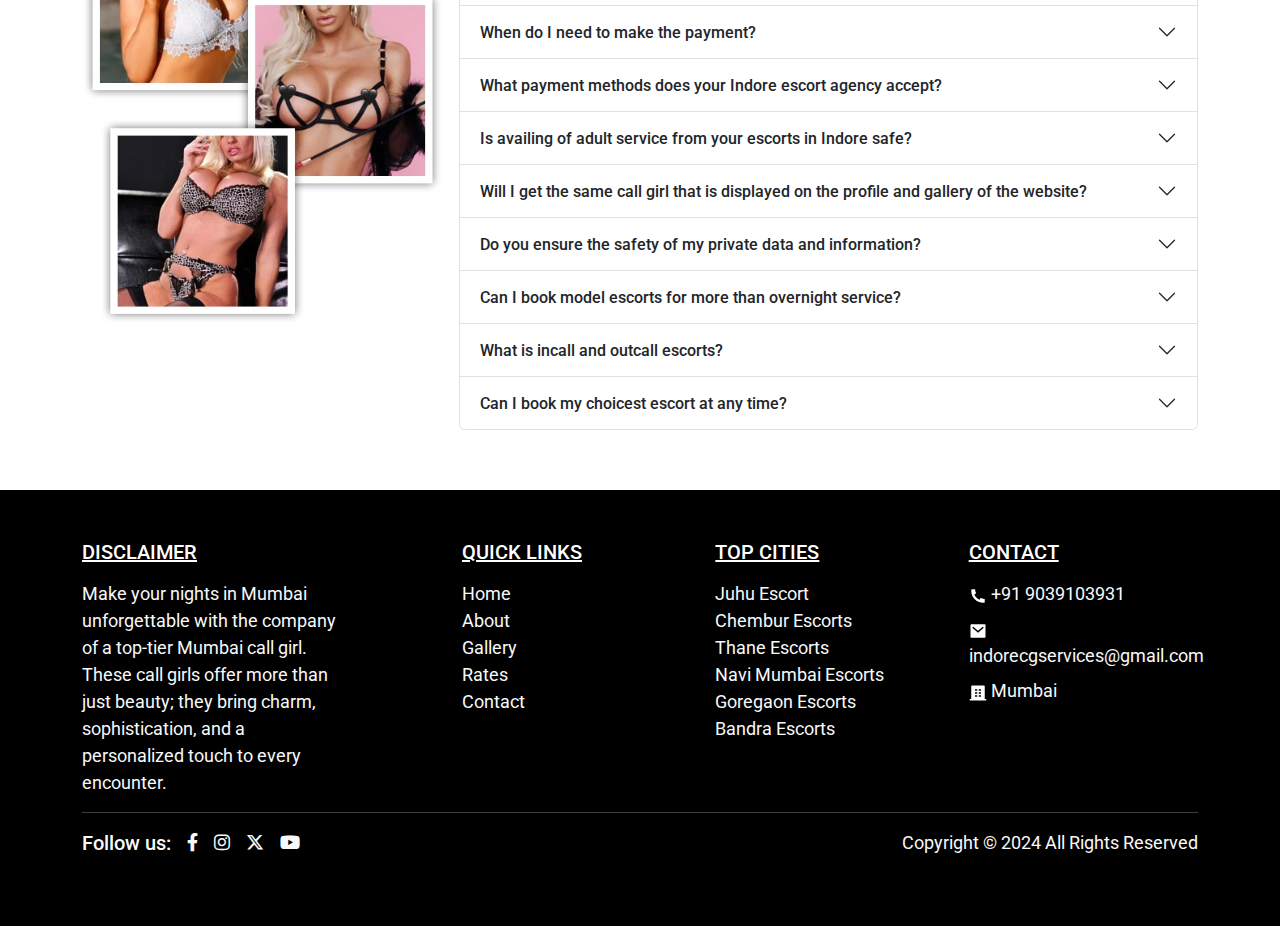
==== commit 3775da11: "Mobile number updayed" ====
--- a/index.html
+++ b/index.html
@@ -144,11 +144,11 @@
                                  <small class="text-primary border rounded p-2">24 Yrs</small>
                               </p>
                               <p class="card-text text-body-secondary text-end">
-                                 <a href="https://wa.me/+918918229213?text=Hi,%20I%20am%20looking%20escorts%20in%20Mumbai.%20[#]" class="badge rounded-pill text-bg-success py-2 px-3" target="_blank">
+                                 <a href="https://wa.me/+919039103931?text=Hi,%20I%20am%20looking%20escorts%20in%20Mumbai.%20[#]" class="badge rounded-pill text-bg-success py-2 px-3" target="_blank">
                                  <i class="fa-brands fa-whatsapp"></i>
                                  <span>Whatsapp</span>
                                  </a>
-                                 <a href="tel:+918918229213" class="badge rounded-pill text-bg-primary py-2 px-3">
+                                 <a href="tel:+919039103931" class="badge rounded-pill text-bg-primary py-2 px-3">
                                  <i class="fa fa-phone"></i>
                                  <span>Call</span>
                                  </a>
@@ -177,11 +177,11 @@
                                  <small class="text-primary border rounded p-2">19 Yrs</small>
                               </p>
                               <p class="card-text text-body-secondary text-end">
-                                 <a href="https://wa.me/+918918229213?text=Hi,%20I%20am%20looking%20escorts%20in%20Mumbai.%20[#]" class="badge rounded-pill text-bg-success py-2 px-3" target="_blank">
+                                 <a href="https://wa.me/+919039103931?text=Hi,%20I%20am%20looking%20escorts%20in%20Mumbai.%20[#]" class="badge rounded-pill text-bg-success py-2 px-3" target="_blank">
                                  <i class="fa-brands fa-whatsapp"></i>
                                  <span>Whatsapp</span>
                                  </a>
-                                 <a href="tel:+918918229213" class="badge rounded-pill text-bg-primary py-2 px-3">
+                                 <a href="tel:+919039103931" class="badge rounded-pill text-bg-primary py-2 px-3">
                                  <i class="fa fa-phone"></i>
                                  <span>Call</span>
                                  </a>
@@ -210,11 +210,11 @@
                                  <small class="text-primary border rounded p-2">20 Yrs</small>
                               </p>
                               <p class="card-text text-body-secondary text-end">
-                                 <a href="https://wa.me/+918918229213?text=Hi,%20I%20am%20looking%20escorts%20in%20Mumbai.%20[#]" class="badge rounded-pill text-bg-success py-2 px-3" target="_blank">
+                                 <a href="https://wa.me/+919039103931?text=Hi,%20I%20am%20looking%20escorts%20in%20Mumbai.%20[#]" class="badge rounded-pill text-bg-success py-2 px-3" target="_blank">
                                  <i class="fa-brands fa-whatsapp"></i>
                                  <span>Whatsapp</span>
                                  </a>
-                                 <a href="tel:+918918229213" class="badge rounded-pill text-bg-primary py-2 px-3">
+                                 <a href="tel:+919039103931" class="badge rounded-pill text-bg-primary py-2 px-3">
                                  <i class="fa fa-phone"></i>
                                  <span>Call</span>
                                  </a>
@@ -243,11 +243,11 @@
                                  <small class="text-primary border rounded p-2">27 Yrs</small>
                               </p>
                               <p class="card-text text-body-secondary text-end">
-                                 <a href="https://wa.me/+918918229213?text=Hi,%20I%20am%20looking%20escorts%20in%20Mumbai.%20[#]" class="badge rounded-pill text-bg-success py-2 px-3" target="_blank">
+                                 <a href="https://wa.me/+919039103931?text=Hi,%20I%20am%20looking%20escorts%20in%20Mumbai.%20[#]" class="badge rounded-pill text-bg-success py-2 px-3" target="_blank">
                                  <i class="fa-brands fa-whatsapp"></i>
                                  <span>Whatsapp</span>
                                  </a>
-                                 <a href="tel:+918918229213" class="badge rounded-pill text-bg-primary py-2 px-3">
+                                 <a href="tel:+919039103931" class="badge rounded-pill text-bg-primary py-2 px-3">
                                  <i class="fa fa-phone"></i>
                                  <span>Call</span>
                                  </a>
@@ -276,11 +276,11 @@
                                  <small class="text-primary border rounded p-2">27 Yrs</small>
                               </p>
                               <p class="card-text text-body-secondary text-end">
-                                 <a href="https://wa.me/+918918229213?text=Hi,%20I%20am%20looking%20escorts%20in%20Mumbai.%20[#]" class="badge rounded-pill text-bg-success py-2 px-3" target="_blank">
+                                 <a href="https://wa.me/+919039103931?text=Hi,%20I%20am%20looking%20escorts%20in%20Mumbai.%20[#]" class="badge rounded-pill text-bg-success py-2 px-3" target="_blank">
                                  <i class="fa-brands fa-whatsapp"></i>
                                  <span>Whatsapp</span>
                                  </a>
-                                 <a href="tel:+918918229213" class="badge rounded-pill text-bg-primary py-2 px-3">
+                                 <a href="tel:+919039103931" class="badge rounded-pill text-bg-primary py-2 px-3">
                                  <i class="fa fa-phone"></i>
                                  <span>Call</span>
                                  </a>
@@ -309,11 +309,11 @@
                                  <small class="text-primary border rounded p-2">27 Yrs</small>
                               </p>
                               <p class="card-text text-body-secondary text-end">
-                                 <a href="https://wa.me/+918918229213?text=Hi,%20I%20am%20looking%20escorts%20in%20Mumbai.%20[#]" class="badge rounded-pill text-bg-success py-2 px-3" target="_blank">
+                                 <a href="https://wa.me/+919039103931?text=Hi,%20I%20am%20looking%20escorts%20in%20Mumbai.%20[#]" class="badge rounded-pill text-bg-success py-2 px-3" target="_blank">
                                  <i class="fa-brands fa-whatsapp"></i>
                                  <span>Whatsapp</span>
                                  </a>
-                                 <a href="tel:+918918229213" class="badge rounded-pill text-bg-primary py-2 px-3">
+                                 <a href="tel:+919039103931" class="badge rounded-pill text-bg-primary py-2 px-3">
                                  <i class="fa fa-phone"></i>
                                  <span>Call</span>
                                  </a>
@@ -342,11 +342,11 @@
                                  <small class="text-primary border rounded p-2">27 Yrs</small>
                               </p>
                               <p class="card-text text-body-secondary text-end">
-                                 <a href="https://wa.me/+918918229213?text=Hi,%20I%20am%20looking%20escorts%20in%20Mumbai.%20[#]" class="badge rounded-pill text-bg-success py-2 px-3" target="_blank">
+                                 <a href="https://wa.me/+919039103931?text=Hi,%20I%20am%20looking%20escorts%20in%20Mumbai.%20[#]" class="badge rounded-pill text-bg-success py-2 px-3" target="_blank">
                                  <i class="fa-brands fa-whatsapp"></i>
                                  <span>Whatsapp</span>
                                  </a>
-                                 <a href="tel:+918918229213" class="badge rounded-pill text-bg-primary py-2 px-3">
+                                 <a href="tel:+919039103931" class="badge rounded-pill text-bg-primary py-2 px-3">
                                  <i class="fa fa-phone"></i>
                                  <span>Call</span>
                                  </a>
@@ -375,11 +375,11 @@
                                  <small class="text-primary border rounded p-2">27 Yrs</small>
                               </p>
                               <p class="card-text text-body-secondary text-end">
-                                 <a href="https://wa.me/+918918229213?text=Hi,%20I%20am%20looking%20escorts%20in%20Mumbai.%20[#]" class="badge rounded-pill text-bg-success py-2 px-3" target="_blank">
+                                 <a href="https://wa.me/+919039103931?text=Hi,%20I%20am%20looking%20escorts%20in%20Mumbai.%20[#]" class="badge rounded-pill text-bg-success py-2 px-3" target="_blank">
                                  <i class="fa-brands fa-whatsapp"></i>
                                  <span>Whatsapp</span>
                                  </a>
-                                 <a href="tel:+918918229213" class="badge rounded-pill text-bg-primary py-2 px-3">
+                                 <a href="tel:+919039103931" class="badge rounded-pill text-bg-primary py-2 px-3">
                                  <i class="fa fa-phone"></i>
                                  <span>Call</span>
                                  </a>
@@ -691,12 +691,12 @@
                               </a>
                            </span>
                            <div class="share-btn-right call-info-btn">
-                              <a class="thm-btn" href="tel:+918918229213"><span><img src="./assets/img/call-icon.svg" alt="call icon"></span><span id="spanPhone">Phone</span></a>
-                              <a class="thm-btn whatsapp-btn" href="https://wa.me/+918918229213?text=Hi,%20I%20am%20looking%20escorts%20in%20Mumbai.%20[#]" target="_blank"><span><img src="./assets/img/whatsapp.svg" alt="whatsapp"></span> Chat</a>
+                              <a class="thm-btn" href="tel:+919039103931"><span><img src="./assets/img/call-icon.svg" alt="call icon"></span><span id="spanPhone">Phone</span></a>
+                              <a class="thm-btn whatsapp-btn" href="https://wa.me/+919039103931?text=Hi,%20I%20am%20looking%20escorts%20in%20Mumbai.%20[#]" target="_blank"><span><img src="./assets/img/whatsapp.svg" alt="whatsapp"></span> Chat</a>
                            </div>
                            <div class="share-btn-right call-info-btn-mob">
-                              <a class="thm-btn" href="tel:+918918229213"><span><img src="./assets/img/call-icon.svg" alt="call icon"></span> </a>
-                              <a class="thm-btn whatsapp-btn" href="https://wa.me/+918918229213?text=Hi,%20I%20am%20looking%20escorts%20in%20Mumbai.%20[#]" target="_blank"><span><img src="./assets/img/whatsapp.svg" alt="whatsapp"></span> </a>
+                              <a class="thm-btn" href="tel:+919039103931"><span><img src="./assets/img/call-icon.svg" alt="call icon"></span> </a>
+                              <a class="thm-btn whatsapp-btn" href="https://wa.me/+919039103931?text=Hi,%20I%20am%20looking%20escorts%20in%20Mumbai.%20[#]" target="_blank"><span><img src="./assets/img/whatsapp.svg" alt="whatsapp"></span> </a>
                            </div>
                         </div>
                      </div>
@@ -724,8 +724,8 @@
                               </a>
                            </span>
                            <div class="share-btn-right call-info-btn">
-                              <a class="thm-btn" href="tel:+918918229213"><span><img src="./assets/img/call-icon.svg" alt="call icon"></span><span id="spanPhone">Phone</span></a>
-                              <a class="thm-btn whatsapp-btn" href="https://wa.me/+918918229213?text=Hi,%20I%20am%20looking%20escorts%20in%20Mumbai.%20[#]" target="_blank"><span><img src="./assets/img/whatsapp.svg" alt="whatsapp"></span> Chat</a>
+                              <a class="thm-btn" href="tel:+919039103931"><span><img src="./assets/img/call-icon.svg" alt="call icon"></span><span id="spanPhone">Phone</span></a>
+                              <a class="thm-btn whatsapp-btn" href="https://wa.me/+919039103931?text=Hi,%20I%20am%20looking%20escorts%20in%20Mumbai.%20[#]" target="_blank"><span><img src="./assets/img/whatsapp.svg" alt="whatsapp"></span> Chat</a>
                            </div>
                            <div class="share-btn-right call-info-btn-mob">
                               <a class="thm-btn" href="tel:8918229213"><span><img src="./assets/img/call-icon.svg" alt="call icon"></span> </a>
@@ -757,8 +757,8 @@
                               </a>
                            </span>
                            <div class="share-btn-right call-info-btn">
-                              <a class="thm-btn" href="tel:+918918229213"><span><img src="./assets/img/call-icon.svg" alt="call icon"></span><span id="spanPhone">Phone</span></a>
-                              <a class="thm-btn whatsapp-btn" href="https://wa.me/+918918229213?text=Hi,%20I%20am%20looking%20escorts%20in%20Mumbai.%20[#]" target="_blank"><span><img src="./assets/img/whatsapp.svg" alt="whatsapp"></span> Chat</a>
+                              <a class="thm-btn" href="tel:+919039103931"><span><img src="./assets/img/call-icon.svg" alt="call icon"></span><span id="spanPhone">Phone</span></a>
+                              <a class="thm-btn whatsapp-btn" href="https://wa.me/+919039103931?text=Hi,%20I%20am%20looking%20escorts%20in%20Mumbai.%20[#]" target="_blank"><span><img src="./assets/img/whatsapp.svg" alt="whatsapp"></span> Chat</a>
                            </div>
                            <div class="share-btn-right call-info-btn-mob">
                               <a class="thm-btn" href="tel:8918229213"><span><img src="./assets/img/call-icon.svg" alt="call icon"></span> </a>
@@ -790,8 +790,8 @@
                               </a>
                            </span>
                            <div class="share-btn-right call-info-btn">
-                              <a class="thm-btn" href="tel:+918918229213"><span><img src="./assets/img/call-icon.svg" alt="call icon"></span><span id="spanPhone">Phone</span></a>
-                              <a class="thm-btn whatsapp-btn" href="https://wa.me/+918918229213?text=Hi,%20I%20am%20looking%20escorts%20in%20Mumbai.%20[#]" target="_blank"><span><img src="./assets/img/whatsapp.svg" alt="whatsapp"></span> Chat</a>
+                              <a class="thm-btn" href="tel:+919039103931"><span><img src="./assets/img/call-icon.svg" alt="call icon"></span><span id="spanPhone">Phone</span></a>
+                              <a class="thm-btn whatsapp-btn" href="https://wa.me/+919039103931?text=Hi,%20I%20am%20looking%20escorts%20in%20Mumbai.%20[#]" target="_blank"><span><img src="./assets/img/whatsapp.svg" alt="whatsapp"></span> Chat</a>
                            </div>
                            <div class="share-btn-right call-info-btn-mob">
                               <a class="thm-btn" href="tel:8918229213"><span><img src="./assets/img/call-icon.svg" alt="call icon"></span> </a>
@@ -823,8 +823,8 @@
                               </a>
                            </span>
                            <div class="share-btn-right call-info-btn">
-                              <a class="thm-btn" href="tel:+918918229213"><span><img src="./assets/img/call-icon.svg" alt="call icon"></span><span id="spanPhone">Phone</span></a>
-                              <a class="thm-btn whatsapp-btn" href="https://wa.me/+918918229213?text=Hi,%20I%20am%20looking%20escorts%20in%20Mumbai.%20[#]" target="_blank"><span><img src="./assets/img/whatsapp.svg" alt="whatsapp"></span> Chat</a>
+                              <a class="thm-btn" href="tel:+919039103931"><span><img src="./assets/img/call-icon.svg" alt="call icon"></span><span id="spanPhone">Phone</span></a>
+                              <a class="thm-btn whatsapp-btn" href="https://wa.me/+919039103931?text=Hi,%20I%20am%20looking%20escorts%20in%20Mumbai.%20[#]" target="_blank"><span><img src="./assets/img/whatsapp.svg" alt="whatsapp"></span> Chat</a>
                            </div>
                            <div class="share-btn-right call-info-btn-mob">
                               <a class="thm-btn" href="tel:8918229213"><span><img src="./assets/img/call-icon.svg" alt="call icon"></span> </a>
@@ -856,8 +856,8 @@
                               </a>
                            </span>
                            <div class="share-btn-right call-info-btn">
-                              <a class="thm-btn" href="tel:+918918229213"><span><img src="./assets/img/call-icon.svg" alt="call icon"></span><span id="spanPhone">Phone</span></a>
-                              <a class="thm-btn whatsapp-btn" href="https://wa.me/+918918229213?text=Hi,%20I%20am%20looking%20escorts%20in%20Mumbai.%20[#]" target="_blank"><span><img src="./assets/img/whatsapp.svg" alt="whatsapp"></span> Chat</a>
+                              <a class="thm-btn" href="tel:+919039103931"><span><img src="./assets/img/call-icon.svg" alt="call icon"></span><span id="spanPhone">Phone</span></a>
+                              <a class="thm-btn whatsapp-btn" href="https://wa.me/+919039103931?text=Hi,%20I%20am%20looking%20escorts%20in%20Mumbai.%20[#]" target="_blank"><span><img src="./assets/img/whatsapp.svg" alt="whatsapp"></span> Chat</a>
                            </div>
                            <div class="share-btn-right call-info-btn-mob">
                               <a class="thm-btn" href="tel:8918229213"><span><img src="./assets/img/call-icon.svg" alt="call icon"></span> </a>
@@ -889,8 +889,8 @@
                               </a>
                            </span>
                            <div class="share-btn-right call-info-btn">
-                              <a class="thm-btn" href="tel:+918918229213"><span><img src="./assets/img/call-icon.svg" alt="call icon"></span><span id="spanPhone">Phone</span></a>
-                              <a class="thm-btn whatsapp-btn" href="https://wa.me/+918918229213?text=Hi,%20I%20am%20looking%20escorts%20in%20Mumbai.%20[#]" target="_blank"><span><img src="./assets/img/whatsapp.svg" alt="whatsapp"></span> Chat</a>
+                              <a class="thm-btn" href="tel:+919039103931"><span><img src="./assets/img/call-icon.svg" alt="call icon"></span><span id="spanPhone">Phone</span></a>
+                              <a class="thm-btn whatsapp-btn" href="https://wa.me/+919039103931?text=Hi,%20I%20am%20looking%20escorts%20in%20Mumbai.%20[#]" target="_blank"><span><img src="./assets/img/whatsapp.svg" alt="whatsapp"></span> Chat</a>
                            </div>
                            <div class="share-btn-right call-info-btn-mob">
                               <a class="thm-btn" href="tel:8918229213"><span><img src="./assets/img/call-icon.svg" alt="call icon"></span> </a>
@@ -922,8 +922,8 @@
                               </a>
                            </span>
                            <div class="share-btn-right call-info-btn">
-                              <a class="thm-btn" href="tel:+918918229213"><span><img src="./assets/img/call-icon.svg" alt="call icon"></span><span id="spanPhone">Phone</span></a>
-                              <a class="thm-btn whatsapp-btn" href="https://wa.me/+918918229213?text=Hi,%20I%20am%20looking%20escorts%20in%20Mumbai.%20[#]" target="_blank"><span><img src="./assets/img/whatsapp.svg" alt="whatsapp"></span> Chat</a>
+                              <a class="thm-btn" href="tel:+919039103931"><span><img src="./assets/img/call-icon.svg" alt="call icon"></span><span id="spanPhone">Phone</span></a>
+                              <a class="thm-btn whatsapp-btn" href="https://wa.me/+919039103931?text=Hi,%20I%20am%20looking%20escorts%20in%20Mumbai.%20[#]" target="_blank"><span><img src="./assets/img/whatsapp.svg" alt="whatsapp"></span> Chat</a>
                            </div>
                            <div class="share-btn-right call-info-btn-mob">
                               <a class="thm-btn" href="tel:8918229213"><span><img src="./assets/img/call-icon.svg" alt="call icon"></span> </a>
@@ -1244,7 +1244,7 @@
                                  <svg xmlns="http://www.w3.org/2000/svg" viewBox="0 0 24 24" fill="rgba(255,255,255,1)" height="1em">
                                     <path d="M21 16.42V19.9561C21 20.4811 20.5941 20.9167 20.0705 20.9537C19.6331 20.9846 19.2763 21 19 21C10.1634 21 3 13.8366 3 5C3 4.72371 3.01545 4.36687 3.04635 3.9295C3.08337 3.40588 3.51894 3 4.04386 3H7.5801C7.83678 3 8.05176 3.19442 8.07753 3.4498C8.10067 3.67907 8.12218 3.86314 8.14207 4.00202C8.34435 5.41472 8.75753 6.75936 9.3487 8.00303C9.44359 8.20265 9.38171 8.44159 9.20185 8.57006L7.04355 10.1118C8.35752 13.1811 10.8189 15.6425 13.8882 16.9565L15.4271 14.8019C15.5572 14.6199 15.799 14.5573 16.001 14.6532C17.2446 15.2439 18.5891 15.6566 20.0016 15.8584C20.1396 15.8782 20.3225 15.8995 20.5502 15.9225C20.8056 15.9483 21 16.1633 21 16.42Z"></path>
                                  </svg>
-                                 <span>+91 8918229213</span>
+                                 <span>+91 9039103931</span>
                               </a>
                            </li>
                            <li class="mb-2">
@@ -1252,7 +1252,7 @@
                                  <svg xmlns="http://www.w3.org/2000/svg" viewBox="0 0 24 24" fill="rgba(255,255,255,1)" height="1em">
                                     <path d="M3 3H21C21.5523 3 22 3.44772 22 4V20C22 20.5523 21.5523 21 21 21H3C2.44772 21 2 20.5523 2 20V4C2 3.44772 2.44772 3 3 3ZM12.0606 11.6829L5.64722 6.2377L4.35278 7.7623L12.0731 14.3171L19.6544 7.75616L18.3456 6.24384L12.0606 11.6829Z"></path>
                                  </svg>
-                                 <span>pinkiguptawebsite@gmail.com</span>
+                                 <span>indorecgservices@gmail.com</span>
                               </a>
                            </li>
                            <li>
@@ -1295,12 +1295,12 @@
       
       <div class="nowcalling">
          <div class="lcol">
-            <a href="tel:+918918229213">
+            <a href="tel:+919039103931">
             Call Now
             </a>
          </div>
          <div class="rcol">
-            <a href="https://wa.me/+918918229213?text=Hi,%20I%20am%20looking%20escorts%20in%20Mumbai.%20[#]" target="_blank">
+            <a href="https://wa.me/+919039103931?text=Hi,%20I%20am%20looking%20escorts%20in%20Indore.%20[https://indorecallgirlservices.in/]" target="_blank">
             WhatsApp
             </a>
          </div>
--- a/assets/css/style.css
+++ b/assets/css/style.css
@@ -680,7 +680,45 @@
     bottom: 9px;
     width: 93%;
 }
-
+.footer-min {
+    background: #d6d6eb;
+    padding-top: 25px;
+}
+.linkingBx h5.font_dark {
+    color: #fff;
+    text-align: center;
+    font-size: 26px;
+    text-transform: uppercase;
+    margin-bottom: 25px;
+}
+ul.list2col {
+    width: 100%;
+    margin: 0 0 1em 0;
+    text-align: center;
+    padding: 0;
+}
+ul.list2col li {
+    float: none;
+    width: auto;
+    color: #333;
+    display: inline-block;
+    padding: 0;
+    border: 1px solid #003f4c;
+    height: auto;
+    margin: 0 10px 10px;
+    border-radius: 5px;
+    transition: all .4s;
+}
+ul.list2col li a {
+    padding: 10px 15px;
+    display: block;
+    color: #fff;
+    background: #e7186e;
+    transition: all .4s;
+}
+.font_dark span {
+    color: #000;
+}
 
 
 
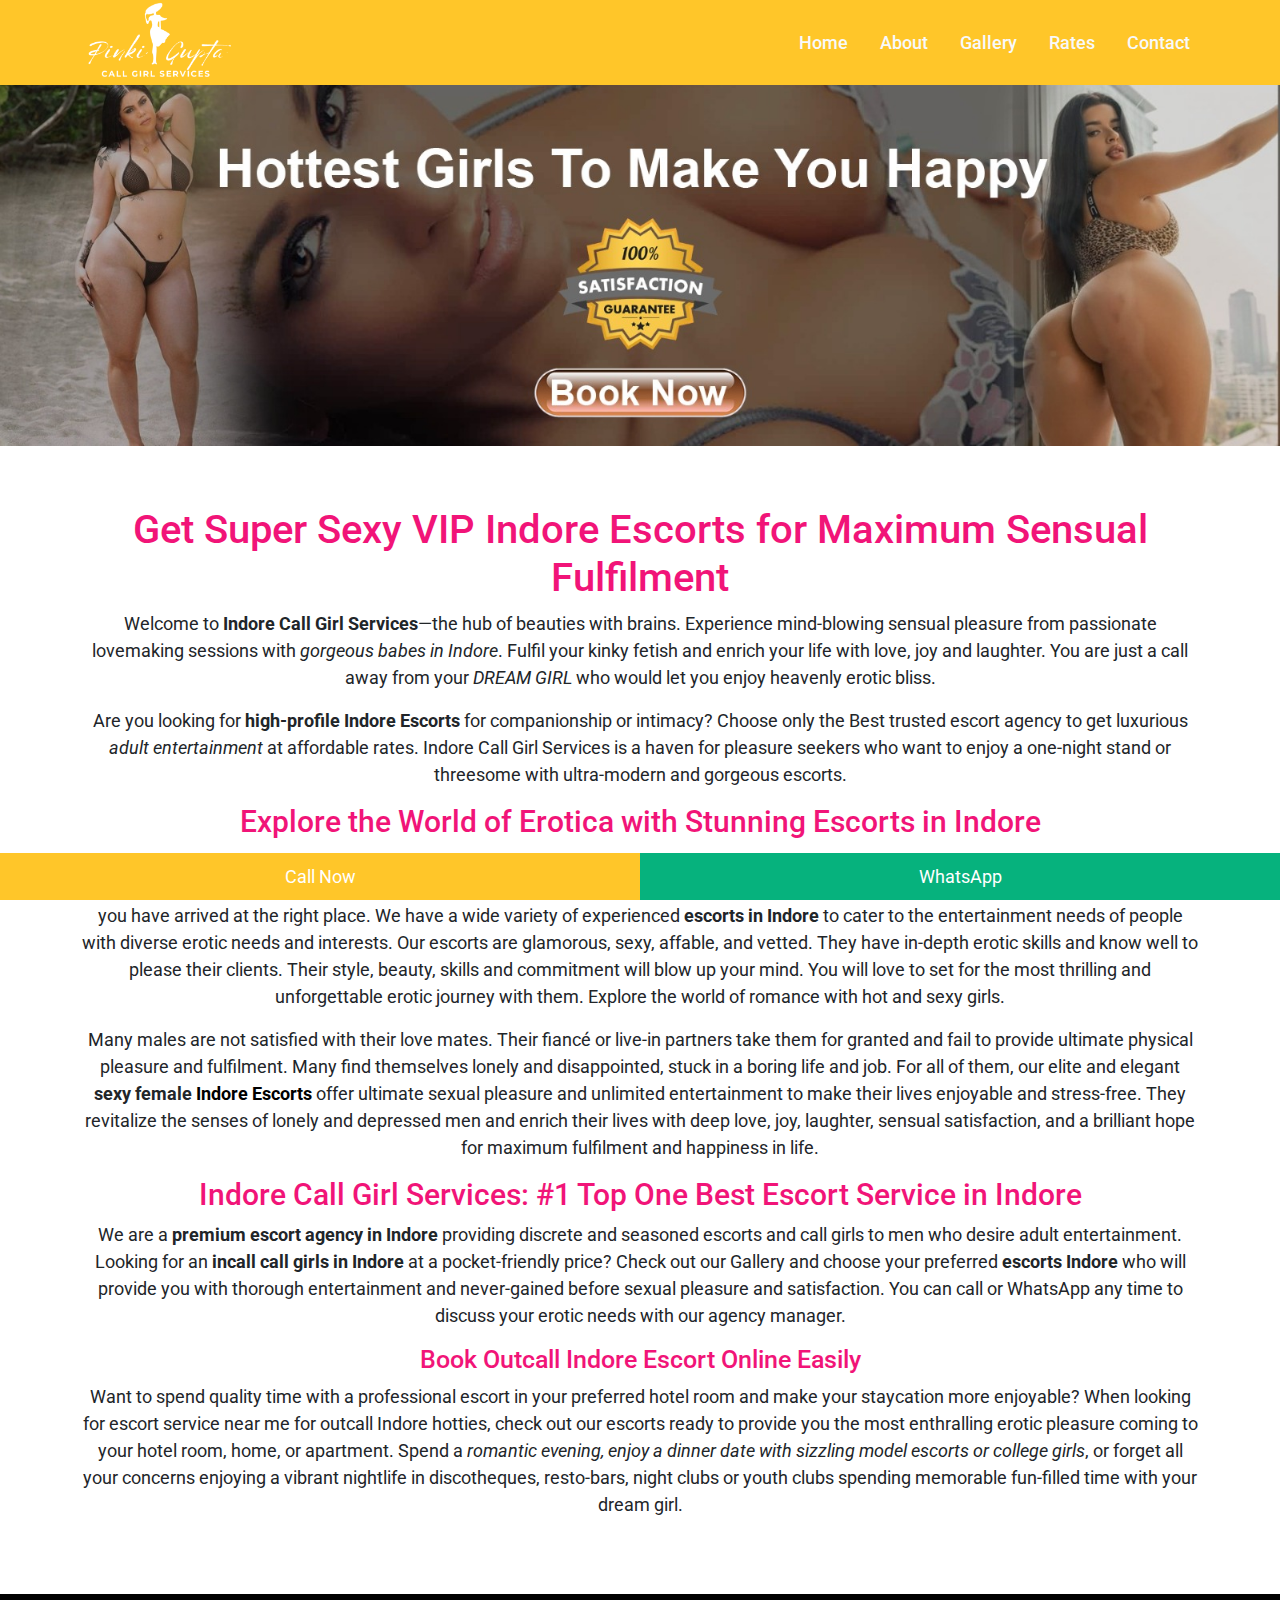
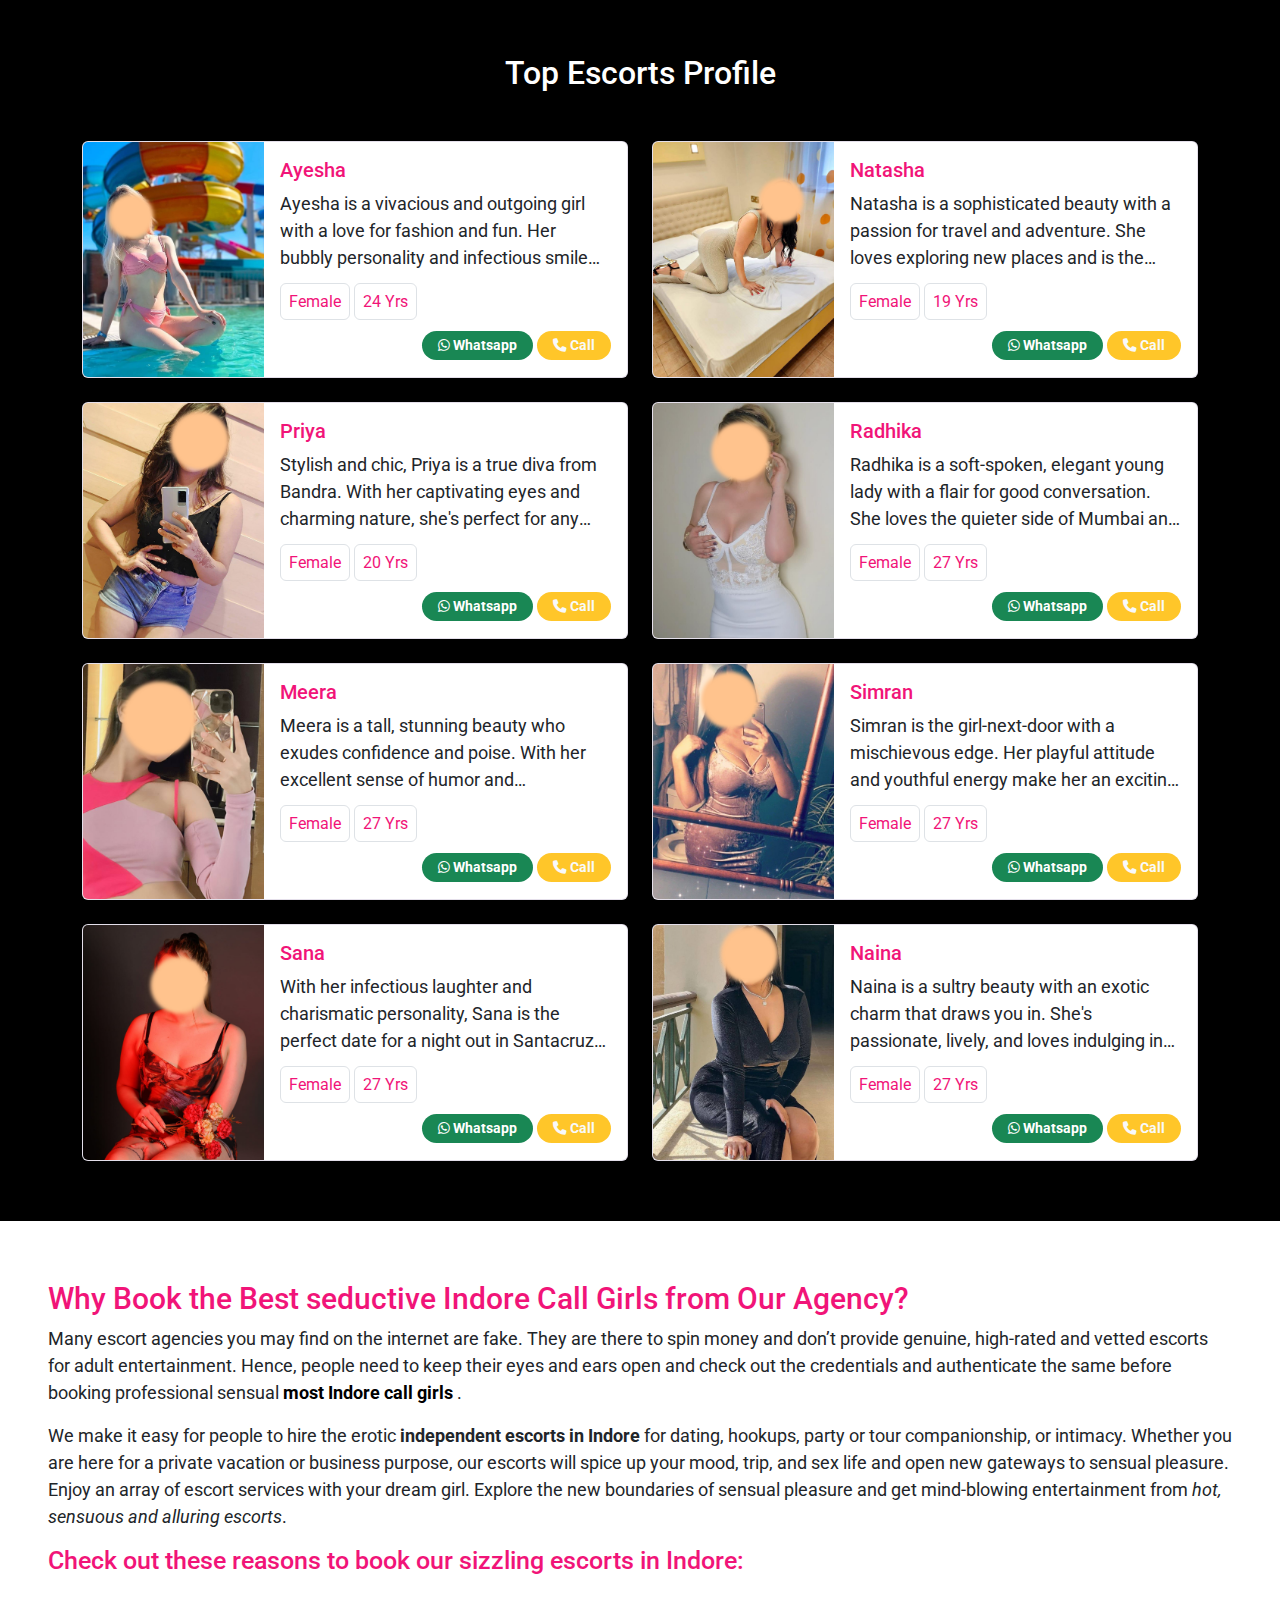
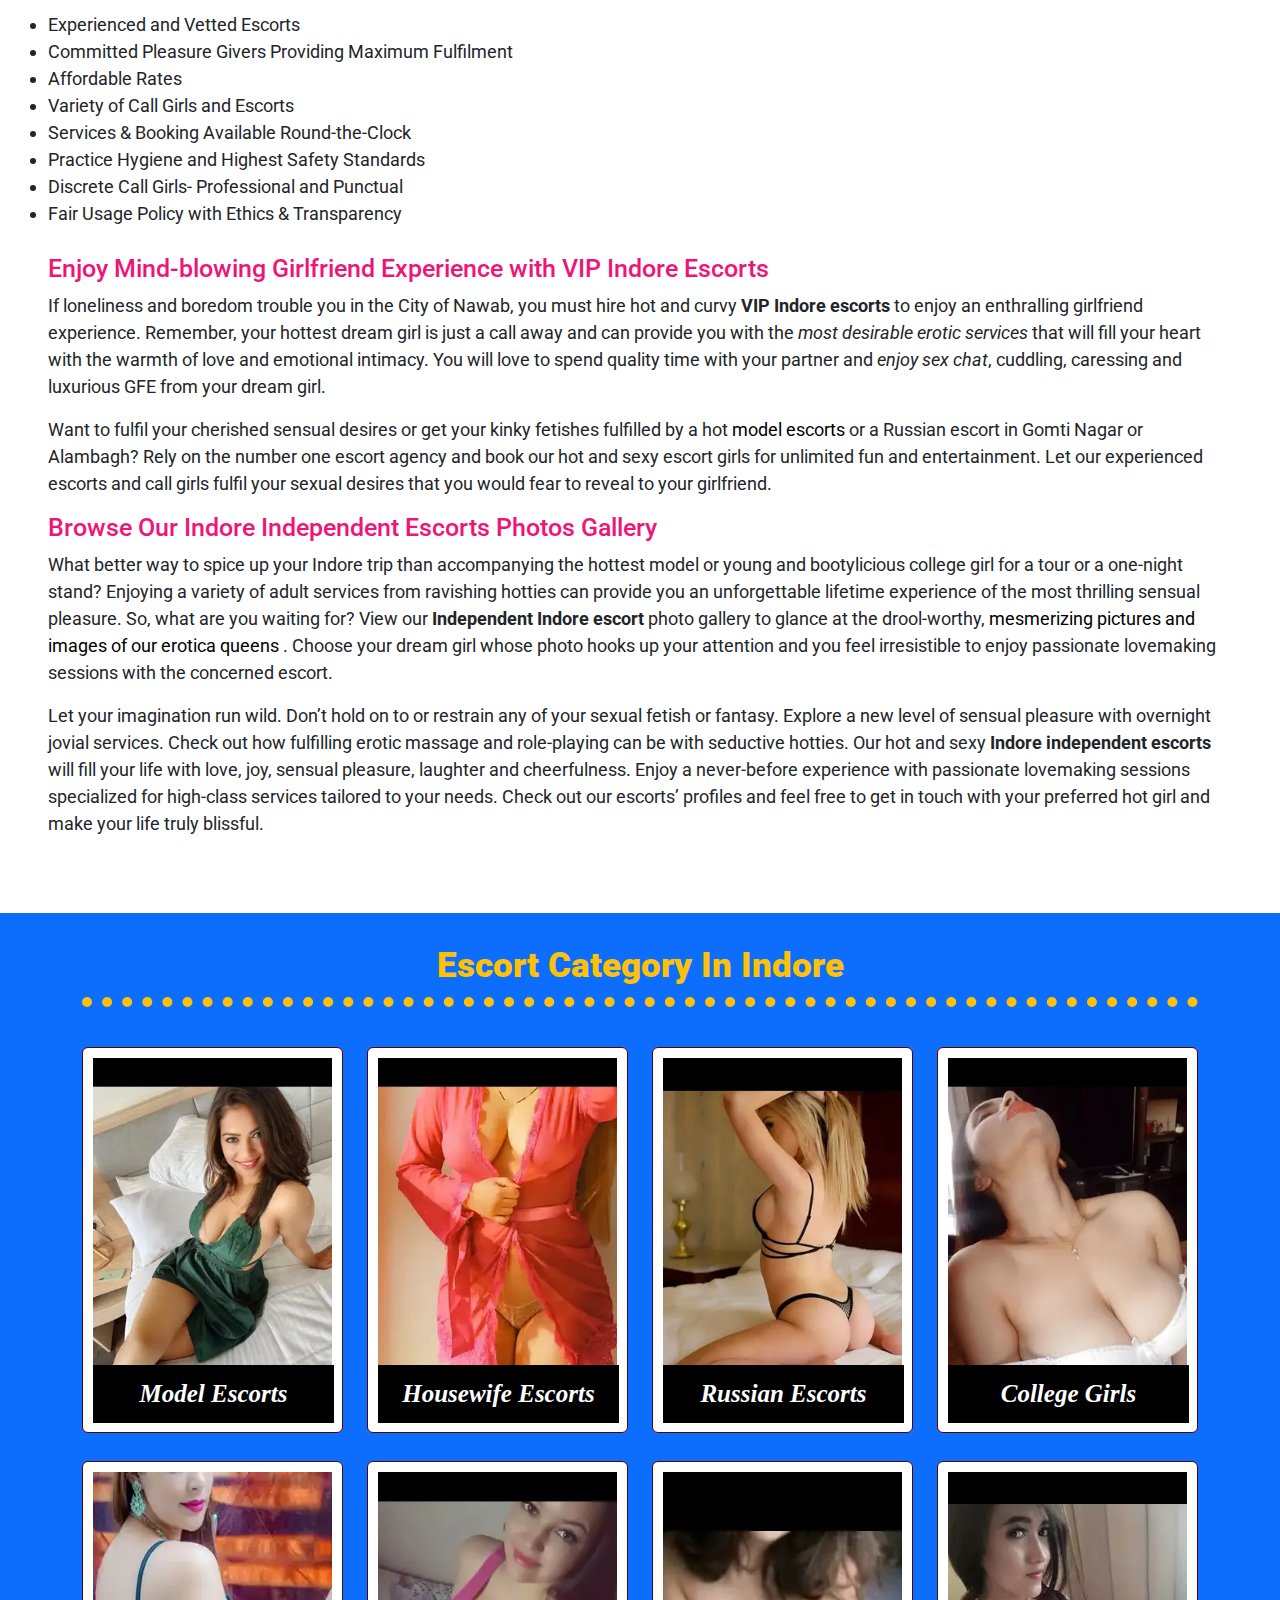
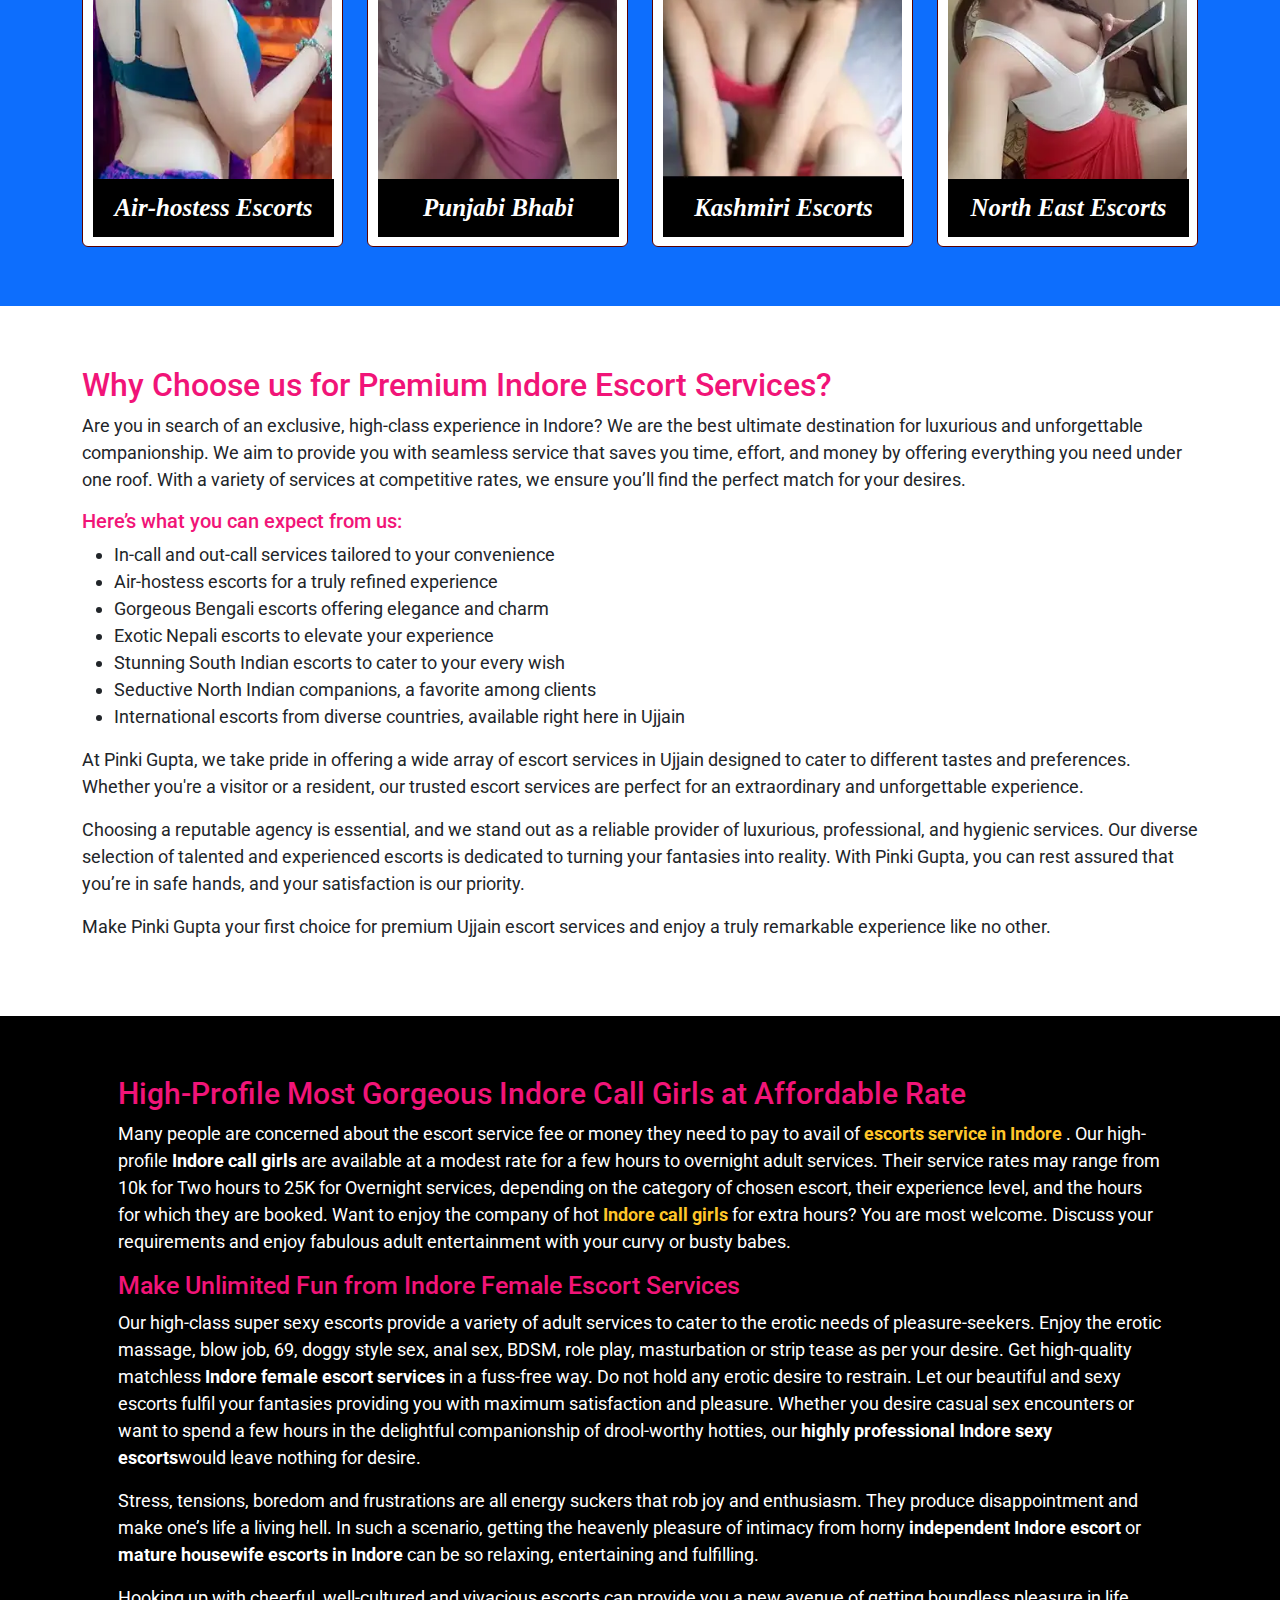
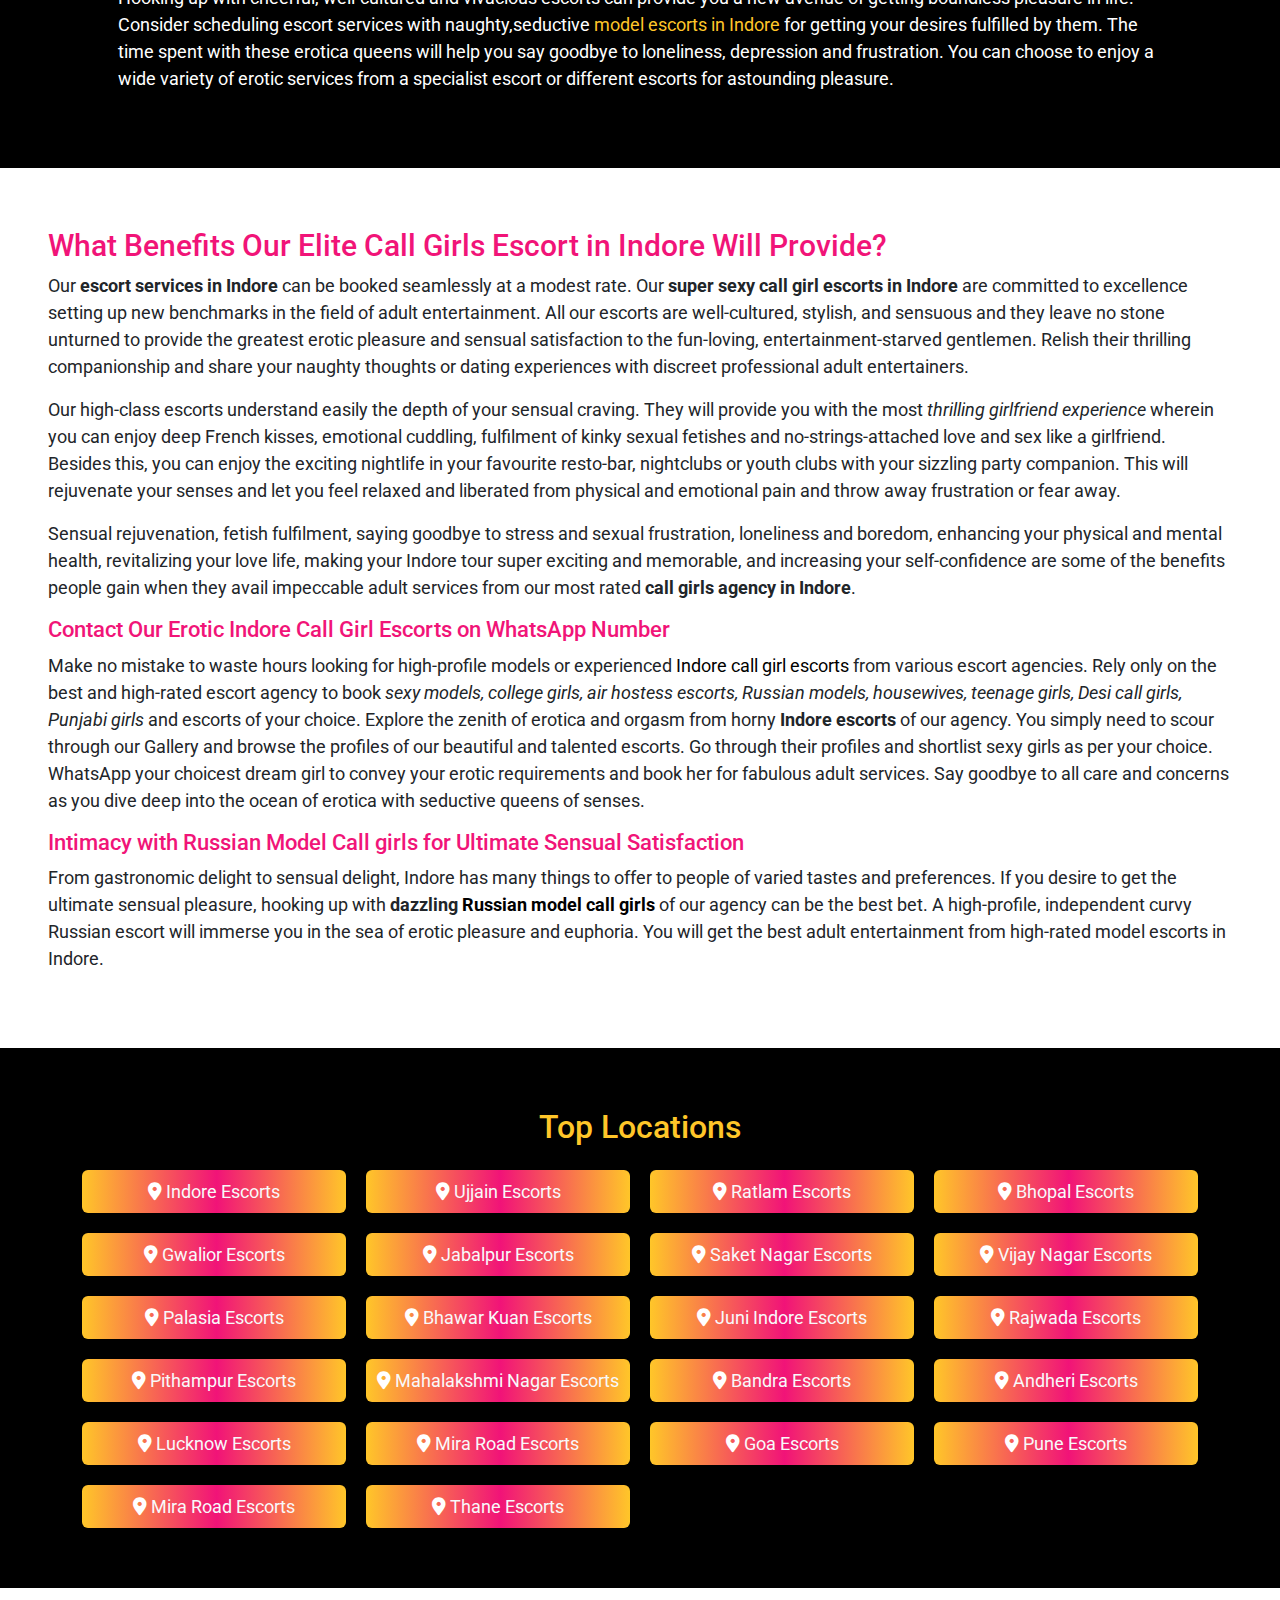
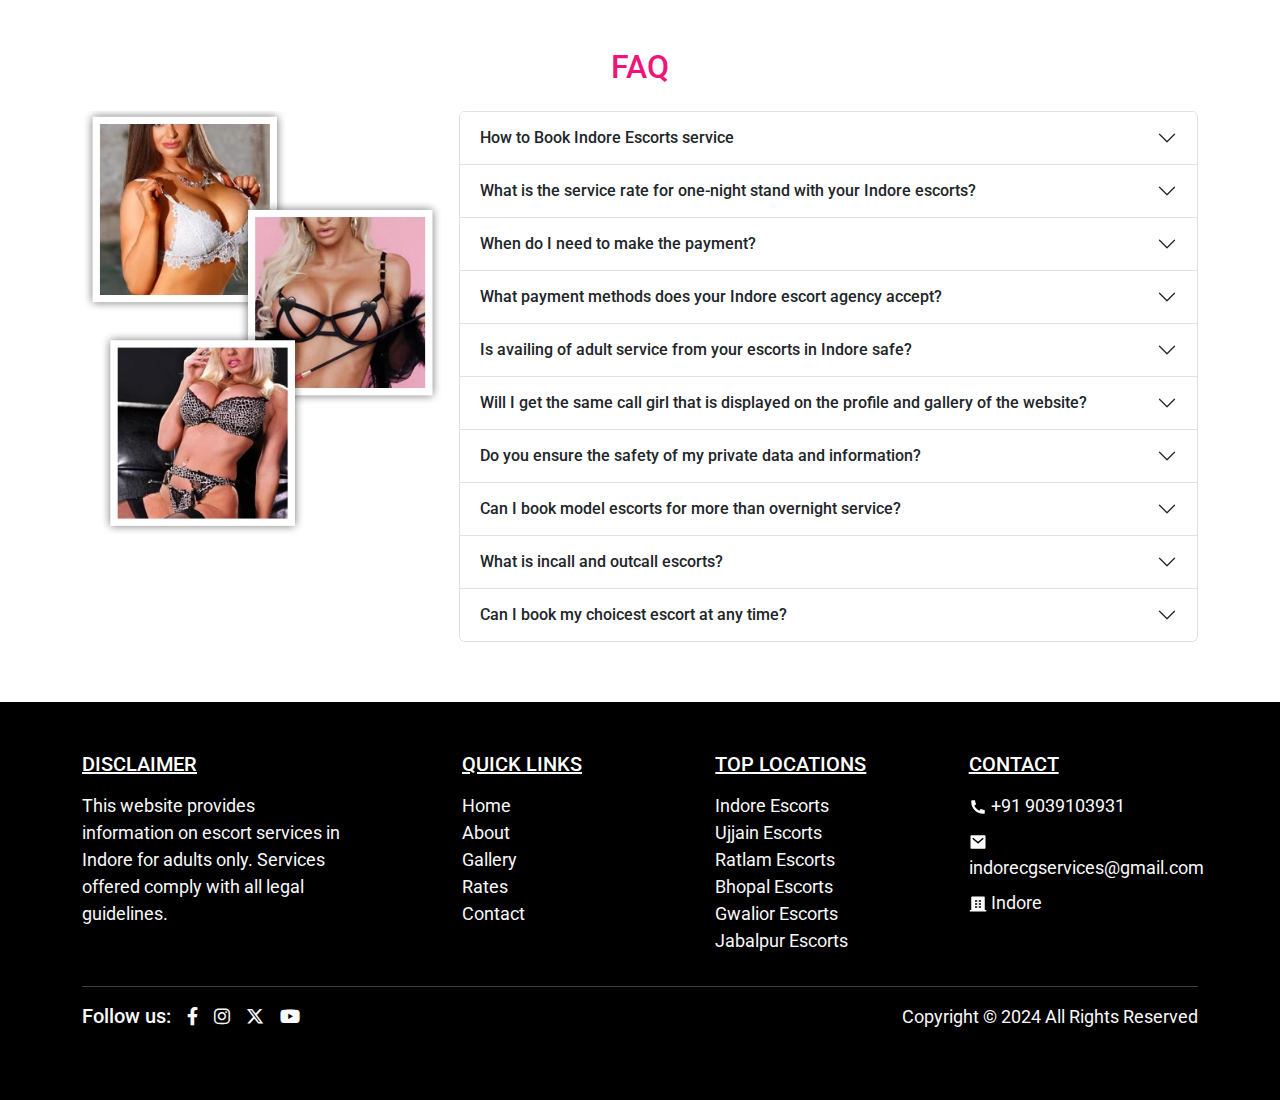
==== commit 22e219e7: "Content changed" ====
--- a/index.html
+++ b/index.html
@@ -3,11 +3,11 @@
    <head>
       <meta charset="UTF-8" />
       <meta name="viewport" content="width=device-width, initial-scale=1.0" />
-      <title>Elite Indore Escorts | Call Girl service in Indore low rate</title>
-      <meta name="description" content="Discreet, professional Mumbai escort services. Available in Andheri, Bandra, Thane & more. Book elite companions for a personalized experience.">
+      <title>Indore Escorts Services | Call Girl service in Indore at low rate</title>
+      <meta name="description" content="">
       <link rel="canonical" href="#">
-      <meta property="og:title" content="Elite Mumbai Escort Services | Premium Escorts in Mumbai & Nearby Locations">
-      <meta property="og:description" content="Discreet, professional Mumbai escort services. Available in Andheri, Bandra, Thane & more. Book elite companions for a personalized experience.">
+      <meta property="og:title" content="">
+      <meta property="og:description" content="">
       <meta property="og:type" content="website">
       <meta property="og:url" content="#">
       <meta property="og:image" content="#assets/img/pinkigupta.jpg"/>
@@ -583,8 +583,8 @@
          <div class="container">
             <div class="row gy-4">
                <div class="col-12">
-                  <h2 class="text-primary">Why Choose Pinki Gupta for Premium Mumbai Escort Services?</h2>
-                  <p>Are you in search of an exclusive, high-class experience in Mumbai? PinkiGupta.in is your ultimate destination for luxurious and unforgettable companionship. We aim to provide you with seamless service that saves you time, effort, and money by offering everything you need under one roof. With a variety of services at competitive rates, we ensure you’ll find the perfect match for your desires.</p>
+                  <h2 class="text-primary">Why Choose us for Premium Indore Escort Services?</h2>
+                  <p>Are you in search of an exclusive, high-class experience in Indore? We are the best ultimate destination for luxurious and unforgettable companionship. We aim to provide you with seamless service that saves you time, effort, and money by offering everything you need under one roof. With a variety of services at competitive rates, we ensure you’ll find the perfect match for your desires.</p>
                   <h5>
                      Here’s what you can expect from us:
                   </h5>
@@ -608,17 +608,17 @@
                         Seductive North Indian companions, a favorite among clients
                      </li>
                      <li>
-                        International escorts from diverse countries, available right here in Mumbai
+                        International escorts from diverse countries, available right here in Ujjain
                      </li>
                   </ul>
                   <p>
-                     At Pinki Gupta, we take pride in offering a wide array of escort services in Mumbai designed to cater to different tastes and preferences. Whether you're a visitor or a resident, our trusted escort services are perfect for an extraordinary and unforgettable experience.
+                     At Pinki Gupta, we take pride in offering a wide array of escort services in Ujjain designed to cater to different tastes and preferences. Whether you're a visitor or a resident, our trusted escort services are perfect for an extraordinary and unforgettable experience.
                   </p>
                   <p>
                      Choosing a reputable agency is essential, and we stand out as a reliable provider of luxurious, professional, and hygienic services. Our diverse selection of talented and experienced escorts is dedicated to turning your fantasies into reality. With Pinki Gupta, you can rest assured that you’re in safe hands, and your satisfaction is our priority.
                   </p>
                   <p>
-                     Make Pinki Gupta your first choice for premium Mumbai escort services and enjoy a truly remarkable experience like no other.
+                     Make Pinki Gupta your first choice for premium Ujjain escort services and enjoy a truly remarkable experience like no other.
                   </p>
                </div>
             </div>
@@ -664,273 +664,60 @@
       </div>
       </section>
       
-      <section>
-         <div class="container">
+      <section class="content_section_three">
+         <div class="mid_div_bg container-fluid px-5 mt-15">
             <div class="row">
                <div class="col-md-12">
-                  <div class="product-list-box">
-                     <div class="product-inner-list">
-                        <div class="product-img">
-                           <a href="">
-                              <img loading="lazy" src="./assets/img/riya.jpg" alt="Exclusive Andheri escorts in Mumbai">
-                           </a>
-                        </div>
-                        <div class="product-list-detail">
-                           <a href="">
-                              <h4>Riya: 100% Secure & Genuine Call Girl in Mumbai</h4>
-                           </a>
-                           <p>⭐⭐⭐⭐⭐ Riya is a stunning, fun-loving companion with a penchant for luxury and adventure. With her sparkling personality and captivating looks, she is perfect for a night out at the trendiest spots in Andheri. ⭐⭐⭐⭐⭐</p>
-                           <ul>
-                              <li>Escorts</li>
-                              <li>Andheri</li>
-                              <li>19 years</li>
-                           </ul>
-                           <span><img src="./assets/img/location.svg" alt="Andheri luxury escorts available, Mumbai">
-                              <a href="">
-                                 Andheri / Mumbai
-                              </a>
-                           </span>
-                           <div class="share-btn-right call-info-btn">
-                              <a class="thm-btn" href="tel:+919039103931"><span><img src="./assets/img/call-icon.svg" alt="call icon"></span><span id="spanPhone">Phone</span></a>
-                              <a class="thm-btn whatsapp-btn" href="https://wa.me/+919039103931?text=Hi,%20I%20am%20looking%20escorts%20in%20Mumbai.%20[#]" target="_blank"><span><img src="./assets/img/whatsapp.svg" alt="whatsapp"></span> Chat</a>
-                           </div>
-                           <div class="share-btn-right call-info-btn-mob">
-                              <a class="thm-btn" href="tel:+919039103931"><span><img src="./assets/img/call-icon.svg" alt="call icon"></span> </a>
-                              <a class="thm-btn whatsapp-btn" href="https://wa.me/+919039103931?text=Hi,%20I%20am%20looking%20escorts%20in%20Mumbai.%20[#]" target="_blank"><span><img src="./assets/img/whatsapp.svg" alt="whatsapp"></span> </a>
-                           </div>
-                        </div>
-                     </div>
-                  </div>
-                  <div class="product-list-box">
-                     <div class="product-inner-list">
-                        <div class="product-img">
-                           <a href="">
-                              <img loading="lazy" src="./assets/img/alisha.jpg" alt="Juhu hot call girls, Mumbai">
-                           </a>
-                        </div>
-                        <div class="product-list-detail">
-                           <a href="">
-                              <h4>Alisha: Trusted and Discreet Call Girl in Mumbai</h4>
-                           </a>
-                           <p>⭐⭐⭐⭐⭐ Alisha is a sophisticated beauty with a deep love for music and the beach. Whether you’re looking for a casual beachside date or a classy evening out in Juhu, Alisha is the perfect companion for you. ⭐⭐⭐⭐⭐</p>
-                           <ul>
-                              <li>Escorts</li>
-                              <li>Female</li>
-                              <li>20 years</li>
-                           </ul>
-                           <span><img src="./assets/img/location.svg" alt="Juhu top escorts available, Mumbai">
-                              <a href="">
-                                 Juhu / Mumbai
-                              </a>
-                           </span>
-                           <div class="share-btn-right call-info-btn">
-                              <a class="thm-btn" href="tel:+919039103931"><span><img src="./assets/img/call-icon.svg" alt="call icon"></span><span id="spanPhone">Phone</span></a>
-                              <a class="thm-btn whatsapp-btn" href="https://wa.me/+919039103931?text=Hi,%20I%20am%20looking%20escorts%20in%20Mumbai.%20[#]" target="_blank"><span><img src="./assets/img/whatsapp.svg" alt="whatsapp"></span> Chat</a>
-                           </div>
-                           <div class="share-btn-right call-info-btn-mob">
-                              <a class="thm-btn" href="tel:8918229213"><span><img src="./assets/img/call-icon.svg" alt="call icon"></span> </a>
-                              <a class="thm-btn whatsapp-btn" href="#" target="_blank"><span><img src="./assets/img/whatsapp.svg" alt="whatsapp"></span> </a>
-                           </div>
-                        </div>
-                     </div>
-                  </div>
-                  <div class="product-list-box">
-                     <div class="product-inner-list">
-                        <div class="product-img">
-                           <a href="">
-                              <img loading="lazy" src="./assets/img/pooja.jpg" alt="Luxury Thane call girls, Mumbai">
-                           </a>
-                        </div>
-                        <div class="product-list-detail">
-                           <a href="">
-                              <h4>Pooja: 100% Secure & Genuine Call Girl in Indore</h4>
-                           </a>
-                           <p>⭐⭐⭐⭐⭐ With her charming personality and chic sense of style, Pooja is the perfect date for anyone looking to explore the vibrant lifestyle of Bandra. Her easy-going nature makes her a pleasure to be around. ⭐⭐⭐⭐⭐</p>
-                           <ul>
-                              <li>Escorts</li>
-                              <li>Bandra</li>
-                              <li>25 years</li>
-                           </ul>
-                           <span><img src="./assets/img/location.svg" alt="Luxury Thane call girls, Mumbai">
-                              <a href="">
-                                 Bandra / Mumbai
-                              </a>
-                           </span>
-                           <div class="share-btn-right call-info-btn">
-                              <a class="thm-btn" href="tel:+919039103931"><span><img src="./assets/img/call-icon.svg" alt="call icon"></span><span id="spanPhone">Phone</span></a>
-                              <a class="thm-btn whatsapp-btn" href="https://wa.me/+919039103931?text=Hi,%20I%20am%20looking%20escorts%20in%20Mumbai.%20[#]" target="_blank"><span><img src="./assets/img/whatsapp.svg" alt="whatsapp"></span> Chat</a>
-                           </div>
-                           <div class="share-btn-right call-info-btn-mob">
-                              <a class="thm-btn" href="tel:8918229213"><span><img src="./assets/img/call-icon.svg" alt="call icon"></span> </a>
-                              <a class="thm-btn whatsapp-btn" href="#" target="_blank"><span><img src="./assets/img/whatsapp.svg" alt="whatsapp"></span> </a>
-                           </div>
-                        </div>
-                     </div>
-                  </div>
-                  <div class="product-list-box">
-                     <div class="product-inner-list">
-                        <div class="product-img">
-                           <a href="">
-                              <img loading="lazy" src="./assets/img/renuka.jpg" alt="Navi Mumbai hot escorts for hire, Mumbai">
-                           </a>
-                        </div>
-                        <div class="product-list-detail">
-                           <a href="">
-                              <h4>Renuka Chaudhary: Reliable & Secure Call Girl in Mumbai</h4>
-                           </a>
-                           <p>⭐⭐⭐⭐⭐ Renuka Chaudhary is a reliable and secure choice for those seeking a genuine call girl in Mumbai. With her poise and intelligence, Renuka offers a personalized experience that combines comfort and excitement, ensuring your time together is truly special. ⭐⭐⭐⭐⭐</p>
-                           <ul>
-                              <li>Escorts</li>
-                              <li>Female</li>
-                              <li>23 years</li>
-                           </ul>
-                           <span><img src="./assets/img/location.svg" alt="Navi Mumbai hot escorts for hire, Mumbai">
-                              <a href="">
-                                 Navi Mumbai / Mumbai
-                              </a>
-                           </span>
-                           <div class="share-btn-right call-info-btn">
-                              <a class="thm-btn" href="tel:+919039103931"><span><img src="./assets/img/call-icon.svg" alt="call icon"></span><span id="spanPhone">Phone</span></a>
-                              <a class="thm-btn whatsapp-btn" href="https://wa.me/+919039103931?text=Hi,%20I%20am%20looking%20escorts%20in%20Mumbai.%20[#]" target="_blank"><span><img src="./assets/img/whatsapp.svg" alt="whatsapp"></span> Chat</a>
-                           </div>
-                           <div class="share-btn-right call-info-btn-mob">
-                              <a class="thm-btn" href="tel:8918229213"><span><img src="./assets/img/call-icon.svg" alt="call icon"></span> </a>
-                              <a class="thm-btn whatsapp-btn" href="#" target="_blank"><span><img src="./assets/img/whatsapp.svg" alt="whatsapp"></span> </a>
-                           </div>
-                        </div>
-                     </div>
-                  </div>
-                  <div class="product-list-box">
-                     <div class="product-inner-list">
-                        <div class="product-img">
-                           <a href="">
-                              <img loading="lazy" src="./assets/img/diya.jpg" alt="Mira Road exclusive escort services, Mumbai">
-                           </a>
-                        </div>
-                        <div class="product-list-detail">
-                           <a href="">
-                              <h4>Diya Sharma: Genuine & Sophisticated Call Girl in Mumbai</h4>
-                           </a>
-                           <p>⭐⭐⭐⭐⭐ Diya Sharma is known for her genuine approach and sophisticated demeanor, making her one of the top call girls in Mumbai. Diya's secure and discreet services guarantee a memorable experience, tailored to meet your expectations. ⭐⭐⭐⭐⭐</p>
-                           <ul>
-                              <li>Escorts</li>
-                              <li>Female</li>
-                              <li>26 years</li>
-                           </ul>
-                           <span><img src="./assets/img/location.svg" alt="Gorgeous call girls in Mira Road, Mumbai">
-                              <a href="">
-                                 Mira Road / Mumbai
-                              </a>
-                           </span>
-                           <div class="share-btn-right call-info-btn">
-                              <a class="thm-btn" href="tel:+919039103931"><span><img src="./assets/img/call-icon.svg" alt="call icon"></span><span id="spanPhone">Phone</span></a>
-                              <a class="thm-btn whatsapp-btn" href="https://wa.me/+919039103931?text=Hi,%20I%20am%20looking%20escorts%20in%20Mumbai.%20[#]" target="_blank"><span><img src="./assets/img/whatsapp.svg" alt="whatsapp"></span> Chat</a>
-                           </div>
-                           <div class="share-btn-right call-info-btn-mob">
-                              <a class="thm-btn" href="tel:8918229213"><span><img src="./assets/img/call-icon.svg" alt="call icon"></span> </a>
-                              <a class="thm-btn whatsapp-btn" href="#" target="_blank"><span><img src="./assets/img/whatsapp.svg" alt="whatsapp"></span> </a>
-                           </div>
-                        </div>
-                     </div>
-                  </div>
-                  <div class="product-list-box">
-                     <div class="product-inner-list">
-                        <div class="product-img">
-                           <a href="">
-                              <img loading="lazy" src="./assets/img/rupika.jpg" alt="Goregaon best call girls available, Mumbai">
-                           </a>
-                        </div>
-                        <div class="product-list-detail">
-                           <a href="">
-                              <h4>Rupika: Safe & Trustworthy Call Girl in Mumbai</h4>
-                           </a>
-                           <p>⭐⭐⭐⭐⭐ Rupika offers a safe and trustworthy companionship experience in Mumbai. With her engaging personality and attention to detail, Rupika ensures that your time together is both secure and enjoyable, making every moment count. ⭐⭐⭐⭐⭐</p>
-                           <ul>
-                              <li>Escorts</li>
-                              <li>Female</li>
-                              <li>28 years</li>
-                           </ul>
-                           <span><img src="./assets/img/location.svg" alt="Best Goregaon escorts in Mumbai">
-                              <a href="">
-                                 Goregaon / Mumbai
-                              </a>
-                           </span>
-                           <div class="share-btn-right call-info-btn">
-                              <a class="thm-btn" href="tel:+919039103931"><span><img src="./assets/img/call-icon.svg" alt="call icon"></span><span id="spanPhone">Phone</span></a>
-                              <a class="thm-btn whatsapp-btn" href="https://wa.me/+919039103931?text=Hi,%20I%20am%20looking%20escorts%20in%20Mumbai.%20[#]" target="_blank"><span><img src="./assets/img/whatsapp.svg" alt="whatsapp"></span> Chat</a>
-                           </div>
-                           <div class="share-btn-right call-info-btn-mob">
-                              <a class="thm-btn" href="tel:8918229213"><span><img src="./assets/img/call-icon.svg" alt="call icon"></span> </a>
-                              <a class="thm-btn whatsapp-btn" href="#" target="_blank"><span><img src="./assets/img/whatsapp.svg" alt="whatsapp"></span> </a>
-                           </div>
-                        </div>
-                     </div>
-                  </div>
-                  <div class="product-list-box">
-                     <div class="product-inner-list">
-                        <div class="product-img">
-                           <a href="">
-                              <img loading="lazy" src="./assets/img/nidhi.jpg" alt="Bandra high-end escort services, Mumbai">
-                           </a>
-                        </div>
-                        <div class="product-list-detail">
-                           <a href="">
-                              <h4>Nidhi: Secure & Genuine Call Girl in Mumbai</h4>
-                           </a>
-                           <p>⭐⭐⭐⭐⭐ Nidhi is a secure and genuine call girl in Mumbai, known for her warm and welcoming presence. Whether you’re looking for a companion for a night out or a quiet evening, Nidhi provides an experience that is both authentic and unforgettable. ⭐⭐⭐⭐⭐</p>
-                           <ul>
-                              <li>Escorts</li>
-                              <li>Female</li>
-                              <li>21 years</li>
-                           </ul>
-                           <span><img src="./assets/img/location.svg" alt="Top-class escorts in Bandra, Mumbai">
-                              <a href="">
-                                 Bandra / Mumbai
-                              </a>
-                           </span>
-                           <div class="share-btn-right call-info-btn">
-                              <a class="thm-btn" href="tel:+919039103931"><span><img src="./assets/img/call-icon.svg" alt="call icon"></span><span id="spanPhone">Phone</span></a>
-                              <a class="thm-btn whatsapp-btn" href="https://wa.me/+919039103931?text=Hi,%20I%20am%20looking%20escorts%20in%20Mumbai.%20[#]" target="_blank"><span><img src="./assets/img/whatsapp.svg" alt="whatsapp"></span> Chat</a>
-                           </div>
-                           <div class="share-btn-right call-info-btn-mob">
-                              <a class="thm-btn" href="tel:8918229213"><span><img src="./assets/img/call-icon.svg" alt="call icon"></span> </a>
-                              <a class="thm-btn whatsapp-btn" href="#" target="_blank"><span><img src="./assets/img/whatsapp.svg" alt="whatsapp"></span> </a>
-                           </div>
-                        </div>
-                     </div>
-                  </div>
-                  <div class="product-list-box">
-                     <div class="product-inner-list">
-                        <div class="product-img">
-                           <a href="">
-                              <img loading="lazy" src="./assets/img/kinjal.jpg" alt="Andheri VIP escorts for discreet services, Mumbai">
-                           </a>
-                        </div>
-                        <div class="product-list-detail">
-                           <a href="">
-                              <h4>Kinjal: Trusted & Authentic Call Girl in Mumbai</h4>
-                           </a>
-                           <p>⭐⭐⭐⭐⭐ Kinjal stands out as a trusted and authentic call girl in Mumbai, offering a secure and discreet service that caters to your desires. Her grace and charm make her the perfect companion for any occasion, ensuring a memorable and enjoyable experience. ⭐⭐⭐⭐⭐</p>
-                           <ul>
-                              <li>Escorts</li>
-                              <li>Female</li>
-                              <li>22 years</li>
-                           </ul>
-                           <span><img src="./assets/img/location.svg" alt="Gorgeous Andheri escorts, Mumbai">
-                              <a href="">
-                                 Andheri / Mumbai
-                              </a>
-                           </span>
-                           <div class="share-btn-right call-info-btn">
-                              <a class="thm-btn" href="tel:+919039103931"><span><img src="./assets/img/call-icon.svg" alt="call icon"></span><span id="spanPhone">Phone</span></a>
-                              <a class="thm-btn whatsapp-btn" href="https://wa.me/+919039103931?text=Hi,%20I%20am%20looking%20escorts%20in%20Mumbai.%20[#]" target="_blank"><span><img src="./assets/img/whatsapp.svg" alt="whatsapp"></span> Chat</a>
-                           </div>
-                           <div class="share-btn-right call-info-btn-mob">
-                              <a class="thm-btn" href="tel:8918229213"><span><img src="./assets/img/call-icon.svg" alt="call icon"></span> </a>
-                              <a class="thm-btn whatsapp-btn" href="#" target="_blank"><span><img src="./assets/img/whatsapp.svg" alt="whatsapp"></span> </a>
-                           </div>
-                        </div>
-                     </div>
+                  <div class="rt_div">
+                     <h2 class="text-left" style="font-size:30px; color:#f22a39;">What Benefits Our Elite Call Girls Escort in Indore Will Provide?
+                     </h2>
+                     <p>Our <strong>escort services in Indore</strong> can be booked seamlessly at a modest rate. Our
+                        <strong>super sexy call girl escorts in Indore</strong> are committed to excellence setting up new
+                        benchmarks in the field of adult entertainment. All our escorts are well-cultured, stylish, and
+                        sensuous and they leave no stone unturned to provide the greatest erotic pleasure and sensual
+                        satisfaction to the fun-loving, entertainment-starved gentlemen. Relish their thrilling
+                        companionship and share your naughty thoughts or dating experiences with discreet professional
+                        adult entertainers. 
+                     </p>
+                     <p>Our high-class escorts understand easily the depth of your sensual craving. They will provide you
+                        with the most <em>thrilling girlfriend experience</em> wherein you can enjoy deep French kisses,
+                        emotional cuddling, fulfilment of kinky sexual fetishes and no-strings-attached love and sex like a
+                        girlfriend. Besides this, you can enjoy the exciting nightlife in your favourite resto-bar,
+                        nightclubs or youth clubs with your sizzling party companion. This will rejuvenate your senses and
+                        let you feel relaxed and liberated from physical and emotional pain and throw away frustration or
+                        fear away. 
+                     </p>
+                     <p>Sensual rejuvenation, fetish fulfilment, saying goodbye to stress and sexual frustration,
+                        loneliness and boredom, enhancing your physical and mental health, revitalizing your love life,
+                        making your Indore tour super exciting and memorable, and increasing your self-confidence are some
+                        of the benefits people gain when they avail impeccable adult services from our most rated
+                        <strong>call girls agency in Indore</strong>.
+                     </p>
+                     <h4 class="text-left" style="font-size:22px; color:#f22a39;">Contact Our Erotic Indore Call Girl
+                        Escorts on WhatsApp Number
+                     </h4>
+                     <p>Make no mistake to waste hours looking for high-profile models or experienced <a
+                        href="./" title=" elite high profile Lucknow escort call girls">Indore call
+                        girl escorts</a> from various escort agencies. Rely only on the best and high-rated escort
+                        agency to book <em>sexy models, college girls, air hostess escorts, Russian models, housewives,
+                        teenage girls, Desi call girls, Punjabi girls</em> and escorts of your choice. Explore the
+                        zenith of erotica and orgasm from horny <strong>Indore escorts</strong> of our agency. You simply
+                        need to scour through our Gallery and browse the profiles of our beautiful and talented escorts. Go
+                        through their profiles and shortlist sexy girls as per your choice. WhatsApp your choicest dream
+                        girl to convey your erotic requirements and book her for fabulous adult services. Say goodbye to
+                        all care and concerns as you dive deep into the ocean of erotica with seductive queens of senses.
+                     </p>
+                     <h4 class="text-left" style="font-size:22px; color:#f22a39;">Intimacy with Russian Model Call girls
+                        for Ultimate Sensual Satisfaction
+                     </h4>
+                     <p>From gastronomic delight to sensual delight, Indore has many things to offer to people of varied
+                        tastes and preferences. If you desire to get the ultimate sensual pleasure, hooking up with
+                        <strong>dazzling <a href="./russian-escorts.html"
+                           title=" Sexy Russian Escorts in Indore">Russian model call girls</a></strong> of our agency
+                        can be the best bet. A high-profile, independent curvy Russian escort will immerse you in the sea
+                        of erotic pleasure and euphoria. You will get the best adult entertainment from high-rated model
+                        escorts in Indore.
+                     </p>
                   </div>
                </div>
             </div>
@@ -941,7 +728,7 @@
          <div class="container">
             <div class="row">
                <div class="col-12 text-center">
-                  <h2 class="text-primary-one mb-4">Top Cities</h2>
+                  <h2 class="text-primary-one mb-4">Top Locations</h2>
                </div>
             </div>
             <div class="row justify-content-center">
@@ -951,110 +738,133 @@
                         <span>
                         <i class="fa-solid fa-location-dot"></i>
                         </span>
-                        <a href="#">Juhu Escorts</a>
-                     </li>
-                     <li class="p-2 rounded location-tag">
-                        <span>
-                        <i class="fa-solid fa-location-dot"></i>
-                        </span>
-                        <a href="#">Chembur Escorts</a>
+                        <a href="#">Indore Escorts</a>
+                     </li>
+                     <li class="p-2 rounded location-tag">
+                        <span>
+                        <i class="fa-solid fa-location-dot"></i>
+                        </span>
+                        <a href="#">Ujjain Escorts</a>
+                     </li>
+                     <li class="p-2 rounded location-tag">
+                        <span>
+                        <i class="fa-solid fa-location-dot"></i>
+                        </span>
+                        <a href="#">Ratlam Escorts</a>
+                     </li>
+                     <li class="p-2 rounded location-tag">
+                        <span>
+                        <i class="fa-solid fa-location-dot"></i>
+                        </span>
+                        <a href="#">Bhopal Escorts</a>
+                     </li>
+                     <li class="p-2 rounded location-tag">
+                        <span>
+                        <i class="fa-solid fa-location-dot"></i>
+                        </span>
+                        <a href="#">Gwalior Escorts</a>
+                     </li>
+                     <li class="p-2 rounded location-tag">
+                        <span>
+                        <i class="fa-solid fa-location-dot"></i>
+                        </span>
+                        <a href="#">Jabalpur Escorts</a>
+                     </li>
+                     <li class="p-2 rounded location-tag">
+                        <span>
+                        <i class="fa-solid fa-location-dot"></i>
+                        </span>
+                        <a href="#">Saket Nagar Escorts</a>
+                     </li>
+                     <li class="p-2 rounded location-tag">
+                        <span>
+                        <i class="fa-solid fa-location-dot"></i>
+                        </span>
+                        <a href="#">Vijay Nagar Escorts</a>
+                     </li>
+                     <li class="p-2 rounded location-tag">
+                        <span>
+                        <i class="fa-solid fa-location-dot"></i>
+                        </span>
+                        <a href="#">Palasia Escorts</a>
+                     </li>
+                     <li class="p-2 rounded location-tag">
+                        <span>
+                        <i class="fa-solid fa-location-dot"></i>
+                        </span>
+                        <a href="#">Bhawar Kuan Escorts</a>
+                     </li>
+                     <li class="p-2 rounded location-tag">
+                        <span>
+                        <i class="fa-solid fa-location-dot"></i>
+                        </span>
+                        <a href="#">Juni Indore Escorts</a>
+                     </li>
+                     <li class="p-2 rounded location-tag">
+                        <span>
+                        <i class="fa-solid fa-location-dot"></i>
+                        </span>
+                        <a href="#">Rajwada Escorts</a>
+                     </li>
+                     <li class="p-2 rounded location-tag">
+                        <span>
+                        <i class="fa-solid fa-location-dot"></i>
+                        </span>
+                        <a href="#">Pithampur Escorts</a>
+                     </li>
+                     <li class="p-2 rounded location-tag">
+                        <span>
+                        <i class="fa-solid fa-location-dot"></i>
+                        </span>
+                        <a href="#">Mahalakshmi Nagar Escorts</a>
+                     </li>
+                     <li class="p-2 rounded location-tag">
+                        <span>
+                        <i class="fa-solid fa-location-dot"></i>
+                        </span>
+                        <a href="#">Bandra Escorts</a>
+                     </li>
+                     <li class="p-2 rounded location-tag">
+                        <span>
+                        <i class="fa-solid fa-location-dot"></i>
+                        </span>
+                        <a href="#">Andheri Escorts</a>
+                     </li>
+                     <li class="p-2 rounded location-tag">
+                        <span>
+                        <i class="fa-solid fa-location-dot"></i>
+                        </span>
+                        <a href="#">Lucknow Escorts</a>
+                     </li>
+                     <li class="p-2 rounded location-tag">
+                        <span>
+                        <i class="fa-solid fa-location-dot"></i>
+                        </span>
+                        <a href="#">Mira Road Escorts</a>
+                     </li>
+                     <li class="p-2 rounded location-tag">
+                        <span>
+                        <i class="fa-solid fa-location-dot"></i>
+                        </span>
+                        <a href="#">Goa Escorts</a>
+                     </li>
+                     <li class="p-2 rounded location-tag">
+                        <span>
+                        <i class="fa-solid fa-location-dot"></i>
+                        </span>
+                        <a href="#">Pune Escorts</a>
+                     </li>
+                     <li class="p-2 rounded location-tag">
+                        <span>
+                        <i class="fa-solid fa-location-dot"></i>
+                        </span>
+                        <a href="#">Mira Road Escorts</a>
                      </li>
                      <li class="p-2 rounded location-tag">
                         <span>
                         <i class="fa-solid fa-location-dot"></i>
                         </span>
                         <a href="#">Thane Escorts</a>
-                     </li>
-                     <li class="p-2 rounded location-tag">
-                        <span>
-                        <i class="fa-solid fa-location-dot"></i>
-                        </span>
-                        <a href="#">Navi Mumbai Escorts</a>
-                     </li>
-                     <li class="p-2 rounded location-tag">
-                        <span>
-                        <i class="fa-solid fa-location-dot"></i>
-                        </span>
-                        <a href="#">Mira Road Escorts</a>
-                     </li>
-                     <li class="p-2 rounded location-tag">
-                        <span>
-                        <i class="fa-solid fa-location-dot"></i>
-                        </span>
-                        <a href="#">Goregaon Escorts</a>
-                     </li>
-                     <li class="p-2 rounded location-tag">
-                        <span>
-                        <i class="fa-solid fa-location-dot"></i>
-                        </span>
-                        <a href="#">Bandra Escorts</a>
-                     </li>
-                     <li class="p-2 rounded location-tag">
-                        <span>
-                        <i class="fa-solid fa-location-dot"></i>
-                        </span>
-                        <a href="#">Andheri Escorts</a>
-                     </li>
-                  </ul>
-               </div>
-            </div>
-         </div>
-         <div class="container">
-            <div class="row mt-5">
-               <div class="col-12 text-center">
-                  <h2 class="text-primary-one mb-4">Top Cities</h2>
-               </div>
-            </div>
-            <div class="row justify-content-center">
-               <div>
-                  <ul class="list-unstyled city-lists mb-0">
-                     <li class="p-2 rounded location-tag">
-                        <span>
-                        <i class="fa-solid fa-location-dot"></i>
-                        </span>
-                        <a href="#">Juhu Escorts</a>
-                     </li>
-                     <li class="p-2 rounded location-tag">
-                        <span>
-                        <i class="fa-solid fa-location-dot"></i>
-                        </span>
-                        <a href="#">Chembur Escorts</a>
-                     </li>
-                     <li class="p-2 rounded location-tag">
-                        <span>
-                        <i class="fa-solid fa-location-dot"></i>
-                        </span>
-                        <a href="#">Thane Escorts</a>
-                     </li>
-                     <li class="p-2 rounded location-tag">
-                        <span>
-                        <i class="fa-solid fa-location-dot"></i>
-                        </span>
-                        <a href="#">Navi Mumbai Escorts</a>
-                     </li>
-                     <li class="p-2 rounded location-tag">
-                        <span>
-                        <i class="fa-solid fa-location-dot"></i>
-                        </span>
-                        <a href="#">Mira Road Escorts</a>
-                     </li>
-                     <li class="p-2 rounded location-tag">
-                        <span>
-                        <i class="fa-solid fa-location-dot"></i>
-                        </span>
-                        <a href="#">Goregaon Escorts</a>
-                     </li>
-                     <li class="p-2 rounded location-tag">
-                        <span>
-                        <i class="fa-solid fa-location-dot"></i>
-                        </span>
-                        <a href="#">Bandra Escorts</a>
-                     </li>
-                     <li class="p-2 rounded location-tag">
-                        <span>
-                        <i class="fa-solid fa-location-dot"></i>
-                        </span>
-                        <a href="#">Andheri Escorts</a>
                      </li>
                   </ul>
                </div>
@@ -1211,7 +1021,7 @@
             <div class="row gy-4">
                <div class="col-lg-3">
                   <div class="h5 fw-medium text-decoration-underline text-white mb-3">DISCLAIMER</div>
-                  <p class="mb-0">Make your nights in Mumbai unforgettable with the company of a top-tier Mumbai call girl. These call girls offer more than just beauty; they bring charm, sophistication, and a personalized touch to every encounter. </p>
+                  <p class="mb-0">This website provides information on escort services in Indore for adults only. Services offered comply with all legal guidelines. </p>
                </div>
                <div class="col-lg-8 offset-lg-1">
                   <div class="row gy-4">
@@ -1226,14 +1036,14 @@
                         </ul>
                      </div>
                      <div class="col-md-4 col-6">
-                        <div class="h5 fw-medium text-decoration-underline text-white mb-3">TOP CITIES</div>
+                        <div class="h5 fw-medium text-decoration-underline text-white mb-3">TOP LOCATIONS</div>
                         <ul class="list-unstyled">
-                           <li><a href="#">Juhu Escort</a></li>
-                           <li><a href="#">Chembur Escorts</a></li>
-                           <li><a href="#">Thane Escorts</a></li>
-                           <li><a href="#">Navi Mumbai Escorts</a></li>
-                           <li><a href="#">Goregaon Escorts</a></li>
-                           <li><a href="#">Bandra Escorts</a></li>
+                           <li><a href="#">Indore Escorts</a></li>
+                           <li><a href="#">Ujjain Escorts</a></li>
+                           <li><a href="#">Ratlam Escorts</a></li>
+                           <li><a href="#">Bhopal Escorts</a></li>
+                           <li><a href="#">Gwalior Escorts</a></li>
+                           <li><a href="#">Jabalpur Escorts</a></li>
                         </ul>
                      </div>
                      <div class="col-md-4">
@@ -1259,7 +1069,7 @@
                               <svg xmlns="http://www.w3.org/2000/svg" viewBox="0 0 24 24" fill="rgba(255,255,255,1)" height="1em">
                                  <path d="M21 20H23V22H1V20H3V3C3 2.44772 3.44772 2 4 2H20C20.5523 2 21 2.44772 21 3V20ZM8 11V13H11V11H8ZM8 7V9H11V7H8ZM8 15V17H11V15H8ZM13 15V17H16V15H13ZM13 11V13H16V11H13ZM13 7V9H16V7H13Z"></path>
                               </svg>
-                              <span>Mumbai</span>
+                              <span>Indore</span>
                            </li>
                         </ul>
                      </div>
